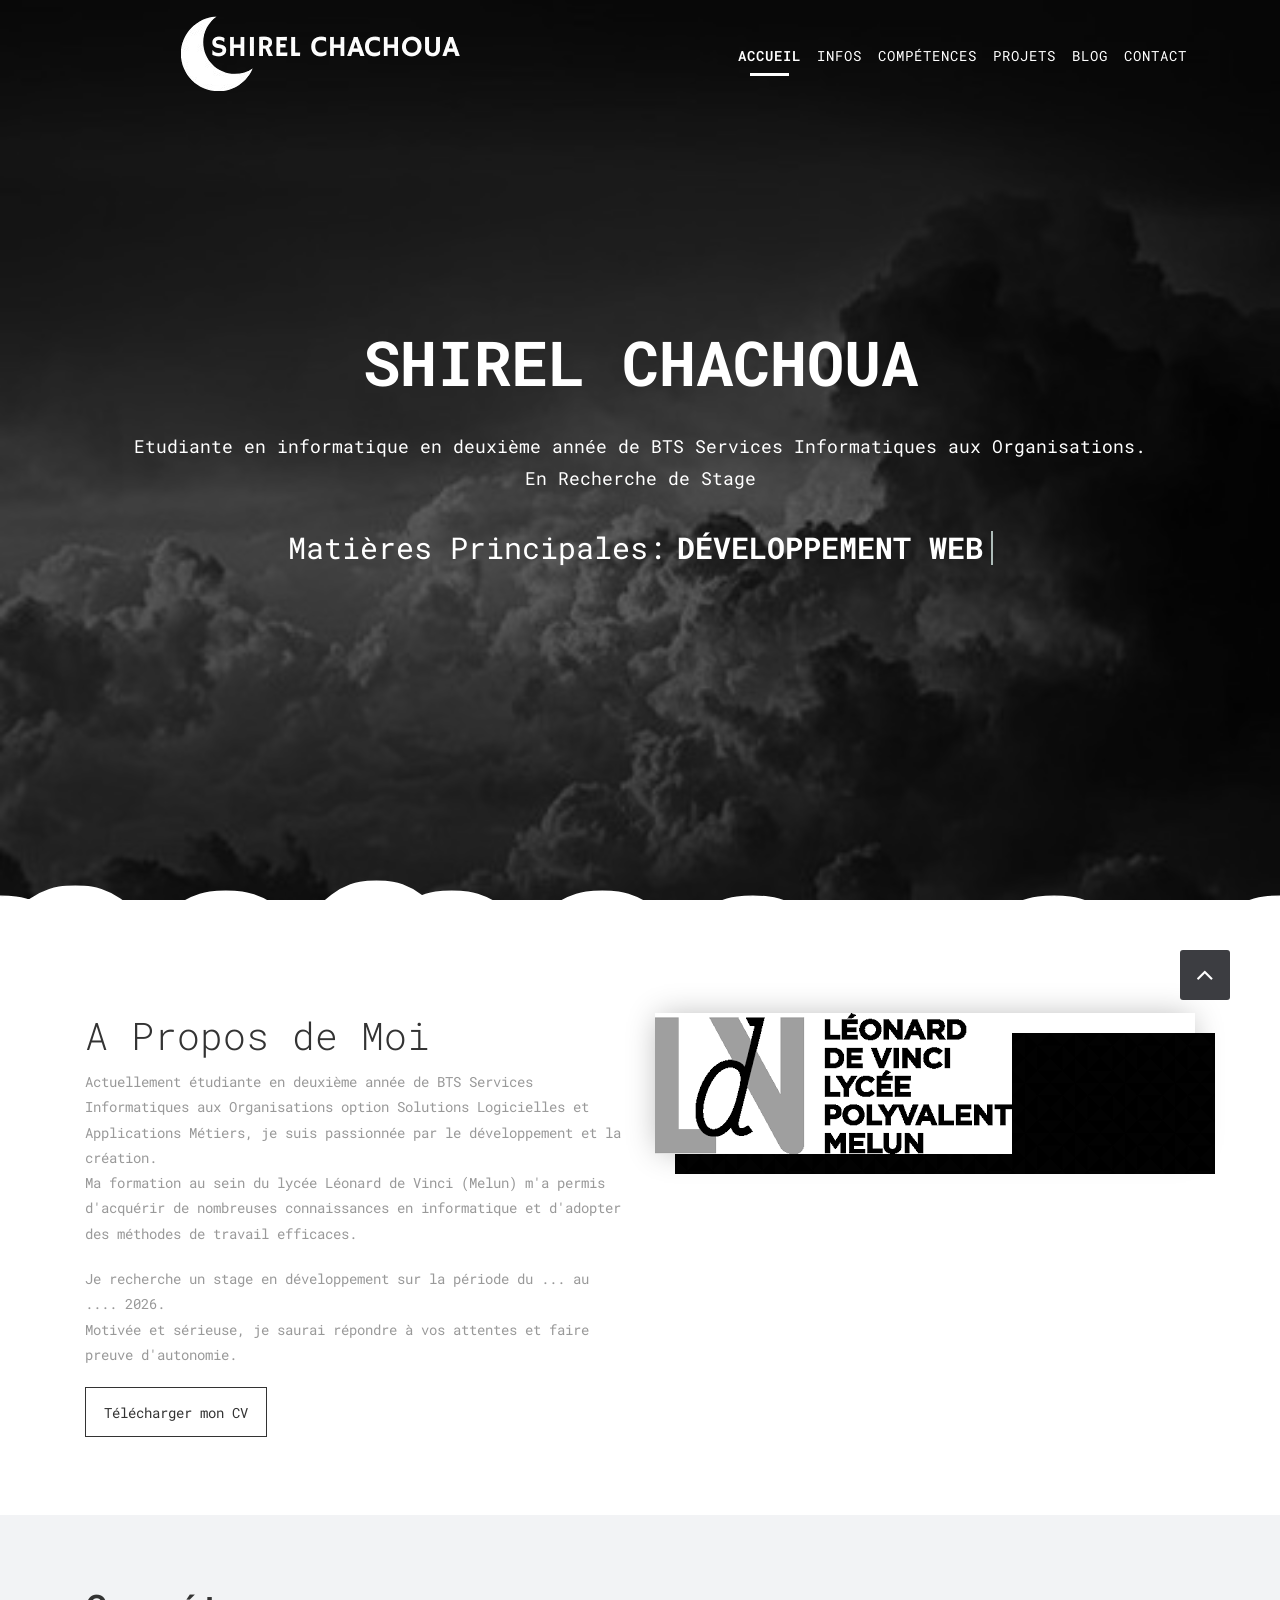
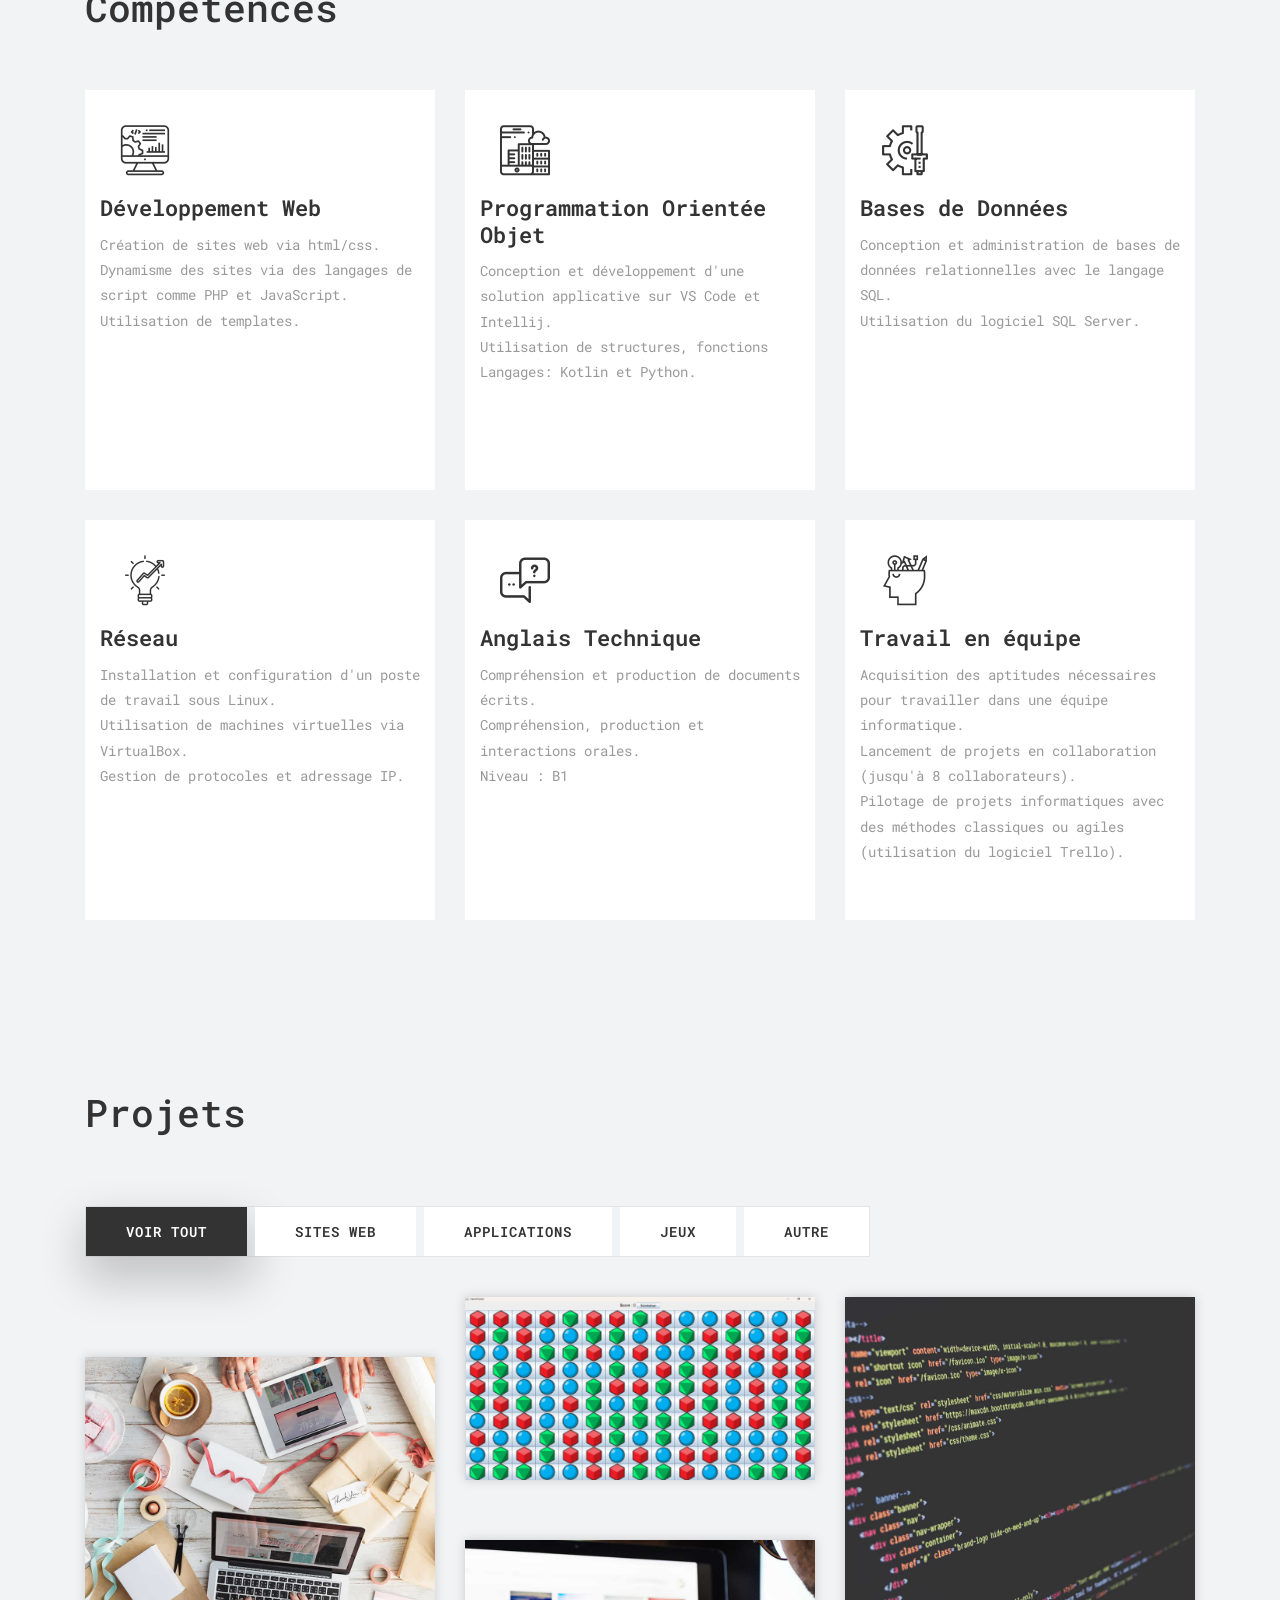
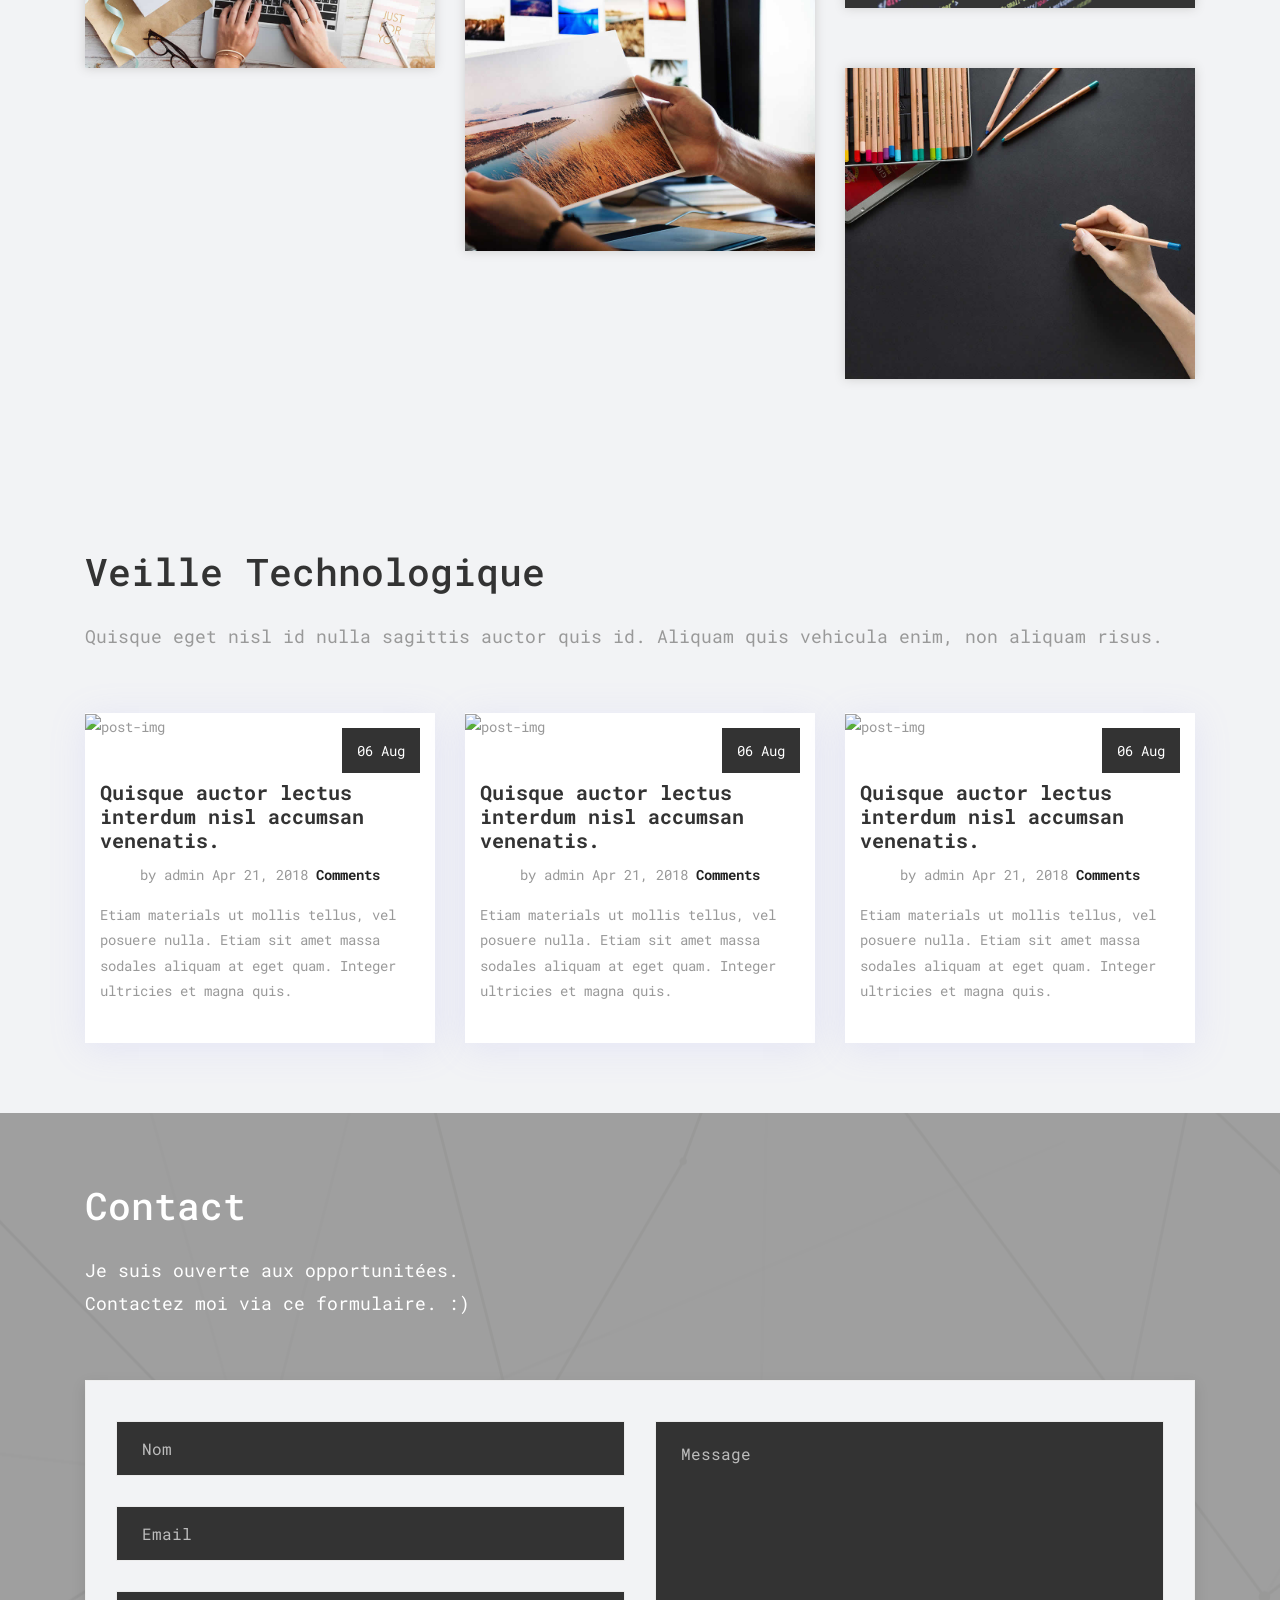
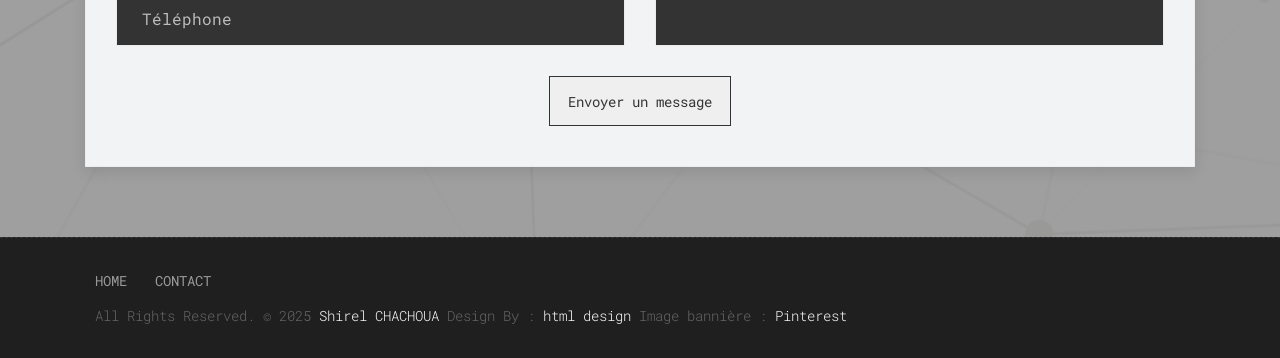
==== index.html @ 31c79ee4 "1e commit" ====
<!DOCTYPE html>
<html lang="en">

    <!-- Basic -->
    <meta charset="utf-8">
    <meta http-equiv="X-UA-Compatible" content="IE=edge">   
   
    <!-- Mobile Metas -->
    <meta name="viewport" content="width=device-width, minimum-scale=1.0, maximum-scale=1.0, user-scalable=no">
 
     <!-- Site Metas -->
    <title>Shirel CHACHOUA</title>  
    <meta name="keywords" content="">
    <meta name="description" content="">
    <meta name="author" content="">

    <!-- Site Icons -->
    <link rel="shortcut icon" href="images/favicon.ico" type="image/x-icon" />
    <link rel="apple-touch-icon" href="images/apple-touch-icon.png">

    <!-- Bootstrap CSS -->
    <link rel="stylesheet" href="css/bootstrap.min.css">
    <!-- Site CSS -->
    <link rel="stylesheet" href="style.css">
    <!-- Responsive CSS -->
    <link rel="stylesheet" href="css/responsive.css">
    <!-- Custom CSS -->
    <link rel="stylesheet" href="css/custom.css">
	<script src="js/modernizr.js"></script> <!-- Modernizr -->

    <!--[if lt IE 9]>
      <script src="https://oss.maxcdn.com/libs/html5shiv/3.7.0/html5shiv.js"></script>
      <script src="https://oss.maxcdn.com/libs/respond.js/1.4.2/respond.min.js"></script>
    <![endif]-->

</head>
<body id="page-top" class="politics_version">

    <!-- LOADER -->
    <div id="preloader">
        <div id="main-ld">
			<div id="loader"></div>  
		</div>
    </div><!-- end loader -->
    <!-- END LOADER -->
	
    <!-- Navigation -->
    <nav class="navbar navbar-expand-lg navbar-dark fixed-top" id="mainNav">
      <div class="container">
        <a class="navbar-brand js-scroll-trigger" href="#page-top">
			<img class="img-fluid" src="images/logo.png" alt="" />
		</a>
        <button class="navbar-toggler navbar-toggler-right" type="button" data-toggle="collapse" data-target="#navbarResponsive" aria-controls="navbarResponsive" aria-expanded="false" aria-label="Toggle navigation">
          Menu
          <i class="fa fa-bars"></i>
        </button>
        <div class="collapse navbar-collapse" id="navbarResponsive">
          <ul class="navbar-nav text-uppercase ml-auto">
            <li class="nav-item">
              <a class="nav-link js-scroll-trigger active" href="#home">Accueil</a>
            </li>
            <li class="nav-item">
              <a class="nav-link js-scroll-trigger" href="#about">Infos</a>
            </li>
            <li class="nav-item">
              <a class="nav-link js-scroll-trigger" href="#services">Compétences</a>
            </li>
            <li class="nav-item">
              <a class="nav-link js-scroll-trigger" href="#portfolio">Projets</a>
            </li>
			<li class="nav-item">
				<a class="nav-link js-scroll-trigger" href="#blog">Blog</a>
            </li>
			<li class="nav-item">
              <a class="nav-link js-scroll-trigger" href="#contact">Contact</a>
            </li>
          </ul>
        </div>
      </div>
    </nav>
	
	<section id="home" class="main-banner parallaxie" style="background: url('uploads/banner-01.jpg')">
		<div class="heading">
			<h1>Shirel CHACHOUA</h1>
			<p>Etudiante en informatique en deuxième année de BTS Services Informatiques aux Organisations.<br>En Recherche de Stage</p>
			<h3 class="cd-headline clip is-full-width">
				<span>Matières Principales:  </span>
				<span class="cd-words-wrapper">
					<b class="is-visible"> Développement Web</b>
					<b>Programmation Orientée Objet</b>
					<b>Bases de Données</b>
					<b>Réseau</b>
				</span>
			</h3>
		</div>
	</section>

	<svg id="clouds" class="hidden-xs" xmlns="http://www.w3.org/2000/svg" version="1.1" width="100%" height="100" viewBox="0 0 85 100" preserveAspectRatio="none">
        <path d="M-5 100 Q 0 20 5 100 Z
            M0 100 Q 5 0 10 100
            M5 100 Q 10 30 15 100
            M10 100 Q 15 10 20 100
            M15 100 Q 20 30 25 100
            M20 100 Q 25 -10 30 100
            M25 100 Q 30 10 35 100
            M30 100 Q 35 30 40 100
            M35 100 Q 40 10 45 100
            M40 100 Q 45 50 50 100
            M45 100 Q 50 20 55 100
            M50 100 Q 55 40 60 100
            M55 100 Q 60 60 65 100
            M60 100 Q 65 50 70 100
            M65 100 Q 70 20 75 100
            M70 100 Q 75 45 80 100
            M75 100 Q 80 30 85 100
            M80 100 Q 85 20 90 100
            M85 100 Q 90 50 95 100
            M90 100 Q 95 25 100 100
            M95 100 Q 100 15 105 100 Z">
        </path>
    </svg>

    <div id="about" class="section wb">
        <div class="container">
            <div class="row">
                <div class="col-md-6">
                    <div class="message-box">                        
                        <h2>A Propos de Moi</h2>
                        <p>Actuellement étudiante en deuxième année de BTS Services Informatiques aux Organisations option Solutions Logicielles et Applications Métiers, je suis passionnée par le développement et la création.<br>Ma formation au sein du lycée Léonard de Vinci (Melun) m'a permis d'acquérir de nombreuses connaissances en informatique et d'adopter des méthodes de travail efficaces.</p>
						<p>Je recherche un stage en développement sur la période du ... au .... 2026.<br>Motivée et sérieuse, je saurai répondre à vos attentes et faire preuve d'autonomie.</p>

                        <a href="uploads/CV_Chachoua.pdf" class="sim-btn btn-hover-new" data-text="Download CV"><span>Télécharger mon CV</span></a>
                    </div><!-- end messagebox -->
                </div><!-- end col -->

                <div class="col-md-6">
                    <div class="right-box-pro wow fadeIn">
                        <img src="uploads/about_04.png" alt="" class="img-fluid img-rounded">
                    </div><!-- end media -->
                </div><!-- end col -->
            </div><!-- end row -->
        </div><!-- end container -->
    </div><!-- end section -->
	
    <div id="services" class="section lb">
        <div class="container">
            <div class="section-title text-left">
                <h3>Compétences</h3>
                <p></p>
            </div><!-- end title -->

            <div class="row">
				<div class="col-md-4">
                    <div class="services-inner-box">
						<div class="ser-icon">
							<i class="flaticon-seo"></i>
						</div>
						<h2>Développement Web</h2>
						<p>Création de sites web via html/css.<br>Dynamisme des sites via des langages de script comme PHP et JavaScript.<br> Utilisation de templates.<br><p>						
					</div>
                </div><!-- end col -->
                <div class="col-md-4">
                    <div class="services-inner-box">
						<div class="ser-icon">
							<i class="flaticon-development"></i>
						</div>
						<h2>Programmation Orientée Objet</h2>
						<p>Conception et développement d'une solution applicative sur VS Code et Intellij.<br>Utilisation de structures, fonctions<br>Langages: Kotlin et Python.</p>
					</div>
                </div><!-- end col -->
				<div class="col-md-4">
                    <div class="services-inner-box">
						<div class="ser-icon">
							<i class="flaticon-process"></i>
						</div>
						<h2>Bases de Données</h2>
						<p>Conception et administration de bases de données relationnelles avec le langage SQL.<br>Utilisation du logiciel SQL Server.</p>
					</div>
                </div><!-- end col -->
				<div class="col-md-4">
                    <div class="services-inner-box">
						<div class="ser-icon">
							<i class="flaticon-idea"></i>
						</div>
						<h2>Réseau</h2>
						<p>Installation et configuration d'un poste de travail sous Linux.<br>Utilisation de machines virtuelles via VirtualBox.<br>Gestion de protocoles et adressage IP.</p>
					</div>
                </div><!-- end col -->
				<div class="col-md-4">
                    <div class="services-inner-box">
						<div class="ser-icon">
							<i class="flaticon-discuss-issue"></i>
						</div>
						<h2>Anglais Technique</h2>
						<p>Compréhension et production de documents écrits.<br>Compréhension, production et interactions orales.<br>Niveau : B1</p>
					</div>
                </div><!-- end col -->
				<div class="col-md-4">
                    <div class="services-inner-box">
						<div class="ser-icon">
							<i class="flaticon-idea-1"></i>
						</div>
						<h2>Travail en équipe</h2>
						<p>Acquisition des aptitudes nécessaires pour travailler dans une équipe informatique.<br>Lancement de projets en collaboration (jusqu'à 8 collaborateurs).<br>Pilotage de projets informatiques avec des méthodes classiques ou agiles (utilisation du logiciel Trello).</p>
					</div>
                </div><!-- end col -->
            </div><!-- end row -->
        </div><!-- end container -->
    </div><!-- end section -->
	
	<div id="portfolio" class="section lb">
		<div class="container">
			<div class="section-title text-left">
                <h3>Projets</h3>
                <p></p>
            </div><!-- end title -->
			
			<div class="gallery-menu row">
				<div class="col-md-12">
					<div class="button-group filter-button-group text-left">
						<button class="active" data-filter="*">Voir Tout</button>
						<button data-filter=".gal_a">Sites Web</button>
						<button data-filter=".gal_b">Applications</button>
						<button data-filter=".gal_c">Jeux</button>
                        <button data-filter=".gal_d">Autre</button>
					</div>
				</div>
			</div>
			
			<div class="gallery-list row">
				<div class="col-md-4 col-sm-6 gallery-grid gal_a gal_b">
					<div class="gallery-single fix">
						<div class="img-overlay">
							<a href="contact.html">
								<img src="uploads/gallery_img-01.jpg" class="img-fluid" alt="Image">
							</a>
						</div>
					</div>
				</div>
				
				<div class="col-md-4 col-sm-6 gallery-grid gal_c">
					<div class="gallery-single fix">
						<img src="uploads/samegame.png" class="img-fluid" alt="Image" data-text="test">
						<div class="img-overlay">
							<a href="uploads/gallery_img-02.jpg" data-rel="prettyPhoto[gal]" class="hoverbutton global-radius"><i class="fa fa-picture-o"></i></a>
						</div>
					</div>
				</div>
				
				<div class="col-md-4 col-sm-6 gallery-grid gal_a gal_c">
					<div class="gallery-single fix">
						<img src="uploads/gallery_img-03.jpg" class="img-fluid" alt="Image">
						<div class="img-overlay">
							<a href="uploads/gallery_img-03.jpg" data-rel="prettyPhoto[gal]" class="hoverbutton global-radius"><i class="fa fa-picture-o"></i></a>
						</div>
					</div>
				</div>
				
				<div class="col-md-4 col-sm-6 gallery-grid gal_b gal_a">
					<div class="gallery-single fix">
						<img src="uploads/gallery_img-04.jpg" class="img-fluid" alt="Image">
						<div class="img-overlay">
							<a href="uploads/gallery_img-04.jpg" data-rel="prettyPhoto[gal]" class="hoverbutton global-radius"><i class="fa fa-picture-o"></i></a>
						</div>
					</div>
				</div>
				
				<div class="col-md-4 col-sm-6 gallery-grid gal_a gal_c">
					<div class="gallery-single fix">
						<img src="uploads/gallery_img-05.jpg" class="img-fluid" alt="Image">
						<div class="img-overlay">
							<a href="uploads/gallery_img-05.jpg" data-rel="prettyPhoto[gal]" class="hoverbutton global-radius"><i class="fa fa-picture-o"></i></a>
						</div>
					</div>
				</div>
				
				<div class="col-md-4 col-sm-6 gallery-grid gal_c gal_a">
					<div class="gallery-single fix">
						<img src="uploads/gallery_img-06.jpg" class="img-fluid" alt="Image">
						<div class="img-overlay">
							<a href="uploads/gallery_img-06.jpg" data-rel="prettyPhoto[gal]" class="hoverbutton global-radius"><i class="fa fa-picture-o"></i></a>
						</div>
					</div>
				</div>
			</div>
			</div>
		</div>
	</div>
	
	<div id="blog" class="section lb">
		<div class="container">
			<div class="section-title text-left">
                <h3>Veille Technologique</h3>
                <p>Quisque eget nisl id nulla sagittis auctor quis id. Aliquam quis vehicula enim, non aliquam risus.</p>
            </div><!-- end title -->
			
			<div class="row">
				<div class="col-md-4 col-sm-6 col-lg-4">
					<div class="post-box">
						<div class="post-thumb">
							<img src="uploads/blog-01.jpg" class="img-fluid" alt="post-img" />
							<div class="date">
								<span>06</span>
								<span>Aug</span>
							</div>
						</div>
						<div class="post-info">
							<h4>Quisque auctor lectus interdum nisl accumsan venenatis.</h4>
							<ul>
                                <li>by admin</li>
                                <li>Apr 21, 2018</li>
                                <li><a href="#"><b> Comments</b></a></li>
                            </ul>
							<p>Etiam materials ut mollis tellus, vel posuere nulla. Etiam sit amet massa sodales aliquam at eget quam. Integer ultricies et magna quis.</p>
						</div>
					</div>
				</div>
				<div class="col-md-4 col-sm-6 col-lg-4">
					<div class="post-box">
						<div class="post-thumb">
							<img src="uploads/blog-02.jpg" class="img-fluid" alt="post-img" />
							<div class="date">
								<span>06</span>
								<span>Aug</span>
							</div>
						</div>
						<div class="post-info">
							<h4>Quisque auctor lectus interdum nisl accumsan venenatis.</h4>
							<ul>
                                <li>by admin</li>
                                <li>Apr 21, 2018</li>
                                <li><a href="#"><b> Comments</b></a></li>
                            </ul>
							<p>Etiam materials ut mollis tellus, vel posuere nulla. Etiam sit amet massa sodales aliquam at eget quam. Integer ultricies et magna quis.</p>
						</div>
					</div>
				</div>
				<div class="col-md-4 col-sm-6 col-lg-4">
					<div class="post-box">
						<div class="post-thumb">
							<img src="uploads/blog-03.jpg" class="img-fluid" alt="post-img" />
							<div class="date">
								<span>06</span>
								<span>Aug</span>
							</div>
						</div>
						<div class="post-info">
							<h4>Quisque auctor lectus interdum nisl accumsan venenatis.</h4>
							<ul>
                                <li>by admin</li>
                                <li>Apr 21, 2018</li>
                                <li><a href="#"><b> Comments</b></a></li>
                            </ul>
							<p>Etiam materials ut mollis tellus, vel posuere nulla. Etiam sit amet massa sodales aliquam at eget quam. Integer ultricies et magna quis.</p>
						</div>
					</div>
				</div>
			</div>
			
		</div>
	</div> 




    <div id="contact" class="section db">
        <div class="container">
            <div class="section-title text-left">
                <h3>Contact</h3>
                <p>Je suis ouverte aux opportunitées.<br>Contactez moi via ce formulaire. :)</p>
            </div><!-- end title -->

            <div class="row">
                <div class="col-md-12">
                    <div class="contact_form">
                        <div id="message"></div>
                        <form id="contactForm" name="sentMessage" novalidate="novalidate">
							<div class="row">
								<div class="col-md-6">
									<div class="form-group">
										<input class="form-control" id="name" type="text" placeholder="Nom" required="required" data-validation-required-message="Saisir un nom.">
										<p class="help-block text-danger"></p>
									</div>
									<div class="form-group">
										<input class="form-control" id="email" type="email" placeholder="Email" required="required" data-validation-required-message="Saisir une adresse mail.">
										<p class="help-block text-danger"></p>
									</div>
									<div class="form-group">
										<input class="form-control" id="phone" type="tel" placeholder="Téléphone" required="required" data-validation-required-message="Saisir un numéro de téléphone.">
										<p class="help-block text-danger"></p>
									</div>
								</div>
								<div class="col-md-6">
									<div class="form-group">
										<textarea class="form-control" id="message" placeholder="Message" required="required" data-validation-required-message="Saisir un message."></textarea>
										<p class="help-block text-danger"></p>
									</div>
								</div>
								<div class="clearfix"></div>
								<div class="col-lg-12 text-center">
									<div id="success"></div>
									<button id="sendMessageButton" class="sim-btn btn-hover-new" data-text="" type="submit">Envoyer un message</button>
								</div>
							</div>
						</form>
                    </div>
                </div><!-- end col -->
            </div><!-- end row -->
        </div><!-- end container -->
    </div><!-- end section -->

    <div class="copyrights">
        <div class="container">
            <div class="footer-distributed">
                <div class="footer-left">
                    <p class="footer-links">
                        <a href="#">Home</a>
                        <a href="contact.html">Contact</a>
                    </p>
                    <p class="footer-company-name">All Rights Reserved. &copy; 2025 <a href="#">Shirel CHACHOUA</a> Design By : 
					<a href="https://html.design/">html design</a> Image bannière : <a href="https://fr.pinterest.com/pin/413697915784711472/">Pinterest</a></p>
                </div>
            </div>
        </div><!-- end container -->
    </div><!-- end copyrights -->

    <a href="#" id="scroll-to-top" class="dmtop global-radius"><i class="fa fa-angle-up"></i></a>

    <!-- ALL JS FILES -->
    <script src="js/all.js"></script>
	<!-- Camera Slider -->
	<script src="js/jquery.mobile.customized.min.js"></script>
	<script src="js/jquery.easing.1.3.js"></script> 
	<script src="js/parallaxie.js"></script>
	<script src="js/headline.js"></script>
	<!-- Contact form JavaScript -->
    <script src="js/jqBootstrapValidation.js"></script>
    <script src="js/contact_me.js"></script>
    <!-- ALL PLUGINS -->
    <script src="js/custom.js"></script>
    <script src="js/jquery.vide.js"></script>

</body>
</html>
---- style.css ----
/*------------------------------------------------------------------
    Version: 1.0
-------------------------------------------------------------------*/

/*------------------------------------------------------------------
    IMPORT FONTS
-------------------------------------------------------------------*/

@import url('https://fonts.googleapis.com/css?family=Roboto+Mono:300,400,500,700');

/*------------------------------------------------------------------
    IMPORT FILES
-------------------------------------------------------------------*/

@import url(css/animate.css);
@import url(css/camera.css);
@import url(css/flaticon.css);
@import url(css/prettyPhoto.css);
@import url(css/owl.carousel.css);
@import url(css/font-awesome.min.css);

/*------------------------------------------------------------------
    SKELETON
-------------------------------------------------------------------*/

body {
    color: #999999;
    font-size: 14px;
    font-family: 'Roboto Mono', monospace;
    line-height: 1.80857;
}

html, body{
	height: 100%;
}

body.demos .section {
    background: url(images/bg.png) repeat top center #f2f3f5;
}

body.demos .section-title img {
    max-width: 280px;
    display: block;
    margin: 10px auto;
}

body.demos .service-widget h3 {
    border-bottom: 1px solid #ededed;
    font-size: 18px;
    padding: 20px 0;
    background-color: #ffffff;
}

body.demos .service-widget {
    margin: 0 0 30px;
    padding: 30px;
    background-color: #fff
}

body.demos .container-fluid {
    max-width: 1080px
}

a {
    color: #1f1f1f;
    text-decoration: none !important;
    outline: none !important;
    -webkit-transition: all .3s ease-in-out;
    -moz-transition: all .3s ease-in-out;
    -ms-transition: all .3s ease-in-out;
    -o-transition: all .3s ease-in-out;
    transition: all .3s ease-in-out;
}

h1,
h2,
h3,
h4,
h5,
h6 {
    letter-spacing: 0;
    font-weight: normal;
    position: relative;
    padding: 0 0 10px 0;
    font-weight: normal;
    line-height: 120% !important;
    color: #333333;
    margin: 0
}

h1 {
    font-size: 24px
}

h2 {
    font-size: 22px
}

h3 {
    font-size: 18px
}

h4 {
    font-size: 16px
}

h5 {
    font-size: 14px
}

h6 {
    font-size: 13px
}

h1 a,
h2 a,
h3 a,
h4 a,
h5 a,
h6 a {
    color: #212121;
    text-decoration: none!important;
    opacity: 1
}

h1 a:hover,
h2 a:hover,
h3 a:hover,
h4 a:hover,
h5 a:hover,
h6 a:hover {
    opacity: .8
}

a {
    color: #222222;
    text-decoration: none;
    outline: none;
}

a,
.btn {
    text-decoration: none !important;
    outline: none !important;
    -webkit-transition: all .3s ease-in-out;
    -moz-transition: all .3s ease-in-out;
    -ms-transition: all .3s ease-in-out;
    -o-transition: all .3s ease-in-out;
    transition: all .3s ease-in-out;
}

.btn-custom {
    margin-top: 20px;
    background-color: transparent !important;
    border: 2px solid #ddd;
    padding: 12px 40px;
    font-size: 16px;
}

.lead {
    font-size: 18px;
    line-height: 30px;
    color: #767676;
    margin: 0;
    padding: 0;
}

blockquote {
    margin: 20px 0 20px;
    padding: 30px;
}

ul, li, ol{
	margin: 0px;
	list-style: none;
	padding: 0px;
}


/*------------------------------------------------------------------
    WP CORE
-------------------------------------------------------------------*/

.first {
    clear: both
}

.last {
    margin-right: 0
}

.alignnone {
    margin: 5px 20px 20px 0;
}

.aligncenter,
div.aligncenter {
    display: block;
    margin: 5px auto 5px auto;
}

.alignright {
    float: right;
    margin: 10px 0 20px 20px;
}

.alignleft {
    float: left;
    margin: 10px 20px 20px 0;
}

a img.alignright {
    float: right;
    margin: 10px 0 20px 20px;
}

a img.alignnone {
    margin: 10px 20px 20px 0;
}

a img.alignleft {
    float: left;
    margin: 10px 20px 20px 0;
}

a img.aligncenter {
    display: block;
    margin-left: auto;
    margin-right: auto
}

.wp-caption {
    background: #fff;
    border: 1px solid #f0f0f0;
    max-width: 96%;
    /* Image does not overflow the content area */
    padding: 5px 3px 10px;
    text-align: center;
}

.wp-caption.alignnone {
    margin: 5px 20px 20px 0;
}

.wp-caption.alignleft {
    margin: 5px 20px 20px 0;
}

.wp-caption.alignright {
    margin: 5px 0 20px 20px;
}

.wp-caption img {
    border: 0 none;
    height: auto;
    margin: 0;
    max-width: 98.5%;
    padding: 0;
    width: auto;
}

.wp-caption p.wp-caption-text {
    font-size: 11px;
    line-height: 17px;
    margin: 0;
    padding: 0 4px 5px;
}


/* Text meant only for screen readers. */

.screen-reader-text {
    clip: rect(1px, 1px, 1px, 1px);
    position: absolute !important;
    height: 1px;
    width: 1px;
    overflow: hidden;
}

.screen-reader-text:focus {
    background-color: #f1f1f1;
    border-radius: 3px;
    box-shadow: 0 0 2px 2px rgba(0, 0, 0, 0.6);
    clip: auto !important;
    color: #21759b;
    display: block;
    font-size: 14px;
    font-size: 0.875rem;
    font-weight: bold;
    height: auto;
    left: 5px;
    line-height: normal;
    padding: 15px 23px 14px;
    text-decoration: none;
    top: 5px;
    width: auto;
    z-index: 100000;
    /* Above WP toolbar. */
}


/*------------------------------------------------------------------
    HEADER
-------------------------------------------------------------------*/

.navbar-dark{
	
}

.navbar-dark .navbar-nav .nav-link{
	color: #ffffff;
	letter-spacing: 1px;
	font-size: 14px;
	position: relative;
}
.navbar-dark .navbar-nav .nav-link:hover{
	color: #ffffff;
}
.navbar-dark .navbar-nav .nav-link.active{
	font-weight: 600;
}
.navbar-dark .navbar-nav .nav-link::after {
    content: '';
    width: 0;
    height: 3px;
    background: #ffffff;
    position: absolute;
    bottom: 0;
    left: 0;
	right: 0;
	text-align: center;
	margin: 0 auto;
    border-radius: 0px;
    -webkit-transition: all .5s;
    transition: all .5s;
    z-index: -1;
}
.navbar-dark .navbar-nav .nav-link.active::after {
	width: 50%;
}

/*------------------------------------------------------------------
    SECTIONS
-------------------------------------------------------------------*/

.main-banner{
	height: 100%;
	position: relative;
}

.main-banner{
	display: table;
    width: 100%;
	text-align: center;
}
.main-banner::after {
    content: " ";
    position: absolute;
    top: 0;
    bottom: 0;
    left: 0;
    right: 0;
    background-color: #000;
    z-index: 0;
    opacity: .6;
}
.heading{
	color: #fff;
	display: table-cell;
	vertical-align: middle;
	position: relative;
	z-index: 1;
}
.heading h1{
	color: #ffffff;
	font-weight: 700;
	font-size: 62px;
	text-transform: uppercase;
}
.heading p{
	font-size: 18px;
	padding: 20px 0px;
}

.heading h3{
	color: ffffff;
}

.cd-words-wrapper {
  display: inline-block;
  position: relative;
  text-align: left;
}
.cd-words-wrapper b {
  display: inline-block;
  position: absolute;
  white-space: nowrap;
  left: 0;
  top: 0;
}
.cd-words-wrapper b.is-visible {
  position: relative;
}
.no-js .cd-words-wrapper b {
  opacity: 0;
}
.no-js .cd-words-wrapper b.is-visible {
  opacity: 1;
}

/* -------------------------------- 

xclip 

-------------------------------- */
.cd-headline.clip span {
  display: inline-block;
  padding: .2em 0;
  color: #ffffff;
  font-size: 30px;
}
.cd-headline.clip span b{
	text-transform: uppercase;
}
.cd-headline.clip .cd-words-wrapper {
  overflow: hidden;
  vertical-align: top;
}
.cd-headline.clip .cd-words-wrapper::after {
  /* line */
  content: '';
  position: absolute;
  top: 0;
  right: 0;
  width: 2px;
  height: 100%;
  background-color: #aebcb9;
}
.cd-headline.clip b {
  opacity: 0;
}
.cd-headline.clip b.is-visible {
  opacity: 1;
}


#mainNav.navbar-shrink {
    padding-top: 10px;
    padding-bottom: 10px;
    background-color: #333333;
}

#clouds{
	margin-top: -5%;
	position: relative;
	z-index: 1;
}
#clouds path {
    fill: #ffffff;
    bottom: -10px;
    overflow: hidden;
    stroke: #ffffff;
}

.section {
    display: block;
    position: relative;
    overflow: hidden;
    padding: 70px 0;
}

.noover {
    overflow: visible;
}

.noover .btn-dark {
    border: 0 !important;
}

.nopad {
    padding: 0;
}

.nopadtop {
    padding-top: 0;
}

.section.wb {
    background-color: #ffffff;
}

.section.lb {
    background-color: #f2f3f5;
}

.section.db {
    background-color: #111111;
}

.section.color1 {
    background-color: #448AFF;
}

.first-section {
    display: block;
    position: relative;
    overflow: hidden;
    padding: 16em 0 13em;
}

.first-section h2 {
    color: #ffffff;
    font-size: 68px;
    font-weight: 300;
    text-transform: capitalize;
    display: block;
    margin: 0;
    padding: 0 0 30px;
    position: relative;
}

.first-section .lead {
    font-size: 21px;
    font-weight: 300;
    padding: 0 0 40px;
    margin: 0;
    line-height: inherit;
    color: #ffffff;
}

.macbookright {
    width: 980px;
    position: absolute;
    right: -15%;
    bottom: -6%;
}

.section-title {
    display: block;
    position: relative;
    margin-bottom: 60px;
}

.section-title p {
    color: #999;
    font-weight: 400;
    font-size: 18px;
    line-height: 33px;
    margin: 0;
}

.section-title h3 {
    font-size: 38px;
    font-weight: 500;
    line-height: 62px;
    margin: 0 0 25px;
    padding: 0;
    text-transform: none;
}

.section.colorsection p,
.section.colorsection h3,
.section.db h3 {
    color: #ffffff;
}



.btn-hover-new{
	color: #333333;
	-webkit-transition: all 0.5s;
	-moz-transition: all 0.5s;
	-o-transition: all 0.5s;
	transition: all 0.5s;
	position: relative;
	border: 1px solid #333333;
	overflow: hidden;
	padding: 0px 18px;
	display: inline-block;
}

.sim-btn{
	line-height: 50px;
	height: 50px;
	text-align: center;
	margin-right: auto;
	margin-left: auto;
	margin-top: 0px;
	cursor: pointer;
}

.btn-hover-new::after {
    content: attr(data-text);
    position: absolute;
    width: 100%;
    height: 100%;
    top: 0;
    left: 0;
    opacity: 0;
    -webkit-transform: translate(-30%, 0);
    transform: translate(-30%, 0);
    -webkit-transition: all 0.3s;
    -moz-transition: all 0.3s;
    -o-transition: all 0.3s;
    transition: all 0.3s;
}

.btn-hover-new span {
    -webkit-transition: all 0.3s;
    -moz-transition: all 0.3s;
    -o-transition: all 0.3s;
    transition: all 0.3s;
}

.btn-hover-new:hover{
	color: #ffffff;
	background-color: #333333;
}
.btn-hover-new:hover > span {
    opacity: 0;
    -webkit-transform: translate(0px,40px);
    transform: translate(0px,40px);
}
.btn-hover-new:hover::after {
    opacity: 1;
    -webkit-transform: translate(0, 0);
    transform: translate(0, 0);
}




.right-box-pro{
	position: relative;
	-webkit-box-shadow: 0px 0px 30px -4px rgba(0, 0, 0, 0.3);
	box-shadow: 0px 0px 30px -4px rgba(0, 0, 0, 0.3);
}
.right-box-pro img{
	position: relative;
	z-index: 2;
}
.right-box-pro::before {
    content: "";
    background: url(images/country-quilt-dark.png);
    width: 100%;
    height: 100%;
    position: absolute;
    bottom: -20px;
    right: -20px;
    z-index: 0;
}



.services-inner-box{
	padding: 15px;
	background: #ffffff;
	margin-bottom: 30px;
    height:400px
}
.ser-icon{
	width: 90px;
	height: 90px;
	text-align: center;
	line-height: 90px;
}
.ser-icon i{
	font-size: 50px;
	color: #333333;
}
.services-inner-box h2{
	font-size: 22px;
	font-weight: 600;
}


/*------------------------------------------------------------------
    PORTFOLIO
-------------------------------------------------------------------*/

.item-h2,
.item-h1 {
    height: 100% !important;
    height: auto !important;
}

.isotope-item {
    z-index: 2;
    padding: 0;
}

.isotope-hidden.isotope-item {
    pointer-events: none;
    z-index: 1;
}

.isotope,
.isotope .isotope-item {
    /* change duration value to whatever you like */
    -webkit-transition-duration: 0.8s;
    -moz-transition-duration: 0.8s;
    transition-duration: 0.8s;
}

.isotope {
    -webkit-transition-property: height, width;
    -moz-transition-property: height, width;
    transition-property: height, width;
}

.isotope .isotope-item {
    -webkit-transition-property: -webkit-transform, opacity;
    -moz-transition-property: -moz-transform, opacity;
    transition-property: transform, opacity;
}

.portfolio-filter ul {
    padding: 0;
    z-index: 2;
    display: block;
    position: relative;
    margin: 0;
}

.portfolio-filter ul li {
    border-radius: 0;
    display: inline-block;
    margin: 0 5px 0 0;
    text-decoration: none;
    text-transform: uppercase;
    vertical-align: middle;
}

.portfolio-filter ul li:last-child:after {
    content: "";
}

.portfolio-filter ul li .btn-dark {
    box-shadow: none;
    background-color: transparent;
    border: 1px solid #e6e7e6 !important;
    color: #1f1f1f;
    font-weight: 400;
    font-size: 13px;
    padding: 10px 30px;
}

.da-thumbs {
    list-style: none;
    position: relative;
    padding: 0;
}

.da-thumbs .pitem {
    margin: 0;
    padding: 15px;
    position: relative;
}

.da-thumbs .pitem a,
.da-thumbs .pitem a img {
    display: block;
    position: relative;
}

.da-thumbs .pitem a {
    overflow: hidden;
}

.da-thumbs .pitem a div {
    position: absolute;
    background-color: rgba(0, 0, 0, 0.8);
    width: 100%;
    height: 100%;
}

.da-thumbs .pitem a div h3 {
    display: block;
    color: #ffffff;
    font-size: 20px;
    padding: 30px 15px;
    text-transform: capitalize;
    font-weight: normal;
}

.da-thumbs .pitem a div h3 small {
    display: block;
    color: #ffffff;
    margin-top: 5px;
    font-size: 13px;
    font-weight: 300;
}

.da-thumbs .pitem a div i {
    background-color: #1f1f1f;
    position: absolute;
    color: #ffffff !important;
    bottom: 0;
    font-size: 15px;
    z-index: 12;
    right: 0;
    width: 40px;
    height: 40px;
    line-height: 40px;
    text-align: center;
}


/*------------------------------------------------------------------
    TESTIMONIALS
-------------------------------------------------------------------*/

.logos img {
    margin: auto;
    display: block;
    text-align: center;
    width: 100%;
    opacity: 0.3;
}

.logos img:hover {
    opacity: 0.5;
}

.desc h3 i {
    color: #cccccc;
    font-size: 37px;
    vertical-align: middle;
    margin-right: 12px;
}

.desc {
    padding: 30px;
    position: relative;
    background: #000;
    border: 1px solid #111111;
}

.testi-meta {
    display: block;
    margin-top: 20px;
}

.testimonial h4 {
    font-size: 18px;
    color: #333333;
    padding: 13px 0 0;
}

.testimonial img {
    max-width: 55px;
}

.testimonial small {
    margin-top: 7px;
    font-size: 16px;
    display: block;
}

.testimonial {
    background-color: transparent;
}

.testimonial h3 {
    padding: 0 0 10px;
    font-size: 20px;
    font-weight: 600;
	color: #ffffff;
}

.testimonial small,
.testimonial .lead {
    background-color: transparent;
    color: #aaa;
    display: block;
    font-size: 16px;
    font-style: normal;
    line-height: 30px;
    margin: 0;
    padding: 0;
    position: relative;
}

.testimonial p:after {
    display: none;
}


/*------------------------------------------------------------------
    PRICING TABLES
-------------------------------------------------------------------*/

.pricing-table {
    margin: 50px 0 0 0;
    background: #fff;
    box-shadow: 0 5px 14px rgba(0, 0, 0, 0.1);
}

.pricing-table i {
    width: 30px;
    color: #c2c2c2;
    display: inline-block;
    margin-right: 10px;
    padding-right: 5px;
    border-right: 1px solid #ececec;
}

.pricing-table .btn-dark {
    padding: 10px 24px;
    font-size: 15px;
}

.pricing-table strong {
    font-weight: 600;
    margin-right: 6px;
    color: #1f1f1f;
}

.pricing-table-header {
    padding: 30px 0 25px 0;
    background: #ffffff;
}

.pricing-table-header h2 {
    font-size: 31px;
    margin: 0;
    padding: 0;
    font-weight: 300;
}

.pricing-table-header h3 {
    font-size: 15px;
    font-weight: 600;
    color: #aaaaaa;
    margin-top: 10px;
    text-transform: uppercase;
}

.pricing-table-space {
    height: 10px;
}

.pricing-table-text {
    margin: 15px 30px 0 30px;
    padding: 0 10px 15px 10px;
    border-bottom: 1px solid #ececec;
    font-weight: 300;
    line-height: 30px;
    color: #c2c2c2;
    font-size: 16px;
}

.pricing-table-text p {
    font-weight: 400;
}

.pricing-table-features {
    margin: 15px 30px 0 30px;
    padding: 0 10px 15px 30px;
    border-bottom: 1px solid #ececec;
    text-align: left;
    line-height: 30px;
    font-size: 16px;
    color: #c2c2c2;
}

.pricing-table-highlighted h3,
.pricing-table-highlighted h2 {
    color: #ffffff !important;
}

.pricing-table-sign-up {
    margin-top: 25px;
    padding-bottom: 30px;
}


/* Highlighted table */

.pricing-table-highlighted {
    margin-top: 0;
}

.m130 {
    margin-top: 130px;
}

.nav-pills {
    border: 1px solid #e1e1e1;
}

.nav-pills > li {
    width: 50%;
    padding: 10px;
    float: left;
    margin: 0 !important;
}

.nav-pills > li > a {
    margin: 0!important;
    text-align: center;
    background-color: #f4f4f4;
}


/*------------------------------------------------------------------
    ICON BOXES
-------------------------------------------------------------------*/

.icon-wrapper {
    position: relative;
    cursor: pointer;
    display: block;
    z-index: 1;
}

.icon-wrapper i {
    width: 75px;
    height: 75px;
    text-align: center;
    line-height: 75px;
    font-size: 28px;
    background-color: #f2f3f5;
    color: #1f1f1f;
    margin-top: 0;
}

.small-icons.icon-wrapper:hover i,
.small-icons.icon-wrapper:hover i:hover,
.small-icons.icon-wrapper i {
    width: auto !important;
    height: auto !important;
    line-height: 1 !important;
    padding: 0 !important;
    color: #e3e3e3 !important;
    background-color: transparent !important;
    background: none !important;
    margin-right: 10px !important;
    vertical-align: middle;
    font-size: 24px !important;
}

.small-icons.icon-wrapper h3 {
    font-size: 18px;
    padding-bottom: 5px;
}

.small-icons.icon-wrapper p {
    padding: 0;
    margin: 0;
}

.icon-wrapper h3 {
    font-size: 21px;
    padding: 0 0 15px;
    margin: 0;
}

.icon-wrapper p {
    margin-bottom: 0;
    padding-left: 95px;
}

.icon-wrapper p small {
    display: block;
    color: #999;
    margin-top: 10px;
    text-transform: none;
    font-weight: 600;
    font-size: 16px;
}

.icon-wrapper p small:after {
    content: "\f105";
    font-family: FontAwesome;
    margin-left: 5px;
    font-size: 11px;
}


/*------------------------------------------------------------------
    MESSAGE BOXES
-------------------------------------------------------------------*/

.event_dit{
	margin-top: 20px;
}
.event_dit ul {
	float: left;
	width: 100%;
	padding-bottom: 15px;
	margin-bottom: 0px;
	position: relative;
	line-height: 12px;
}
.event_dit ul li{
	float: left;
	position: relative;
}

.event_dit ul li a{
	padding: 0px 5px;
	font-size: 14px;
	line-height: 25px;
	transition: all 0.3s ease-in-out;
	-webkit-transition: all 0.3s ease-in-out;
	-moz-transition: all 0.3s ease-in-out;
	-o-transition: all 0.3s ease-in-out;
	-moz-transition: all 0.3s ease-in-out;
}

.event_dit ul li a:hover{
	color: #333333;
}

.service-widget h3 {
    font-size: 21px;
    color: #ffffff;
    padding: 20px 0 12px;
    margin: 0;
}

.participate-wrap figure{
	overflow: hidden;
	position: relative;
}
.participate-wrap figure::before{
	background-color: #333333;
	content: "";
	position: absolute;
	border-radius: 100%;
	top: 0px;
	left: 0px;
	right: 0px;
	bottom: 0px;
	margin: auto;
	width: 0px;
	height: 0px;
	opacity: 0.7;
	transition: all 0.3s ease-in-out;
	-webkit-transition: all 0.3s ease-in-out;
	-moz-transition: all 0.3s ease-in-out;
	-o-transition: all 0.3s ease-in-out;
	-moz-transition: all 0.3s ease-in-out;
}

.participate-wrap figure figcaption{
	position: absolute;
	width: 100%;
	top: 0px;
	text-align: center;
	margin-top: -20px;
	opacity: 0;
	transition: all 0.3s ease-in-out;
	-webkit-transition: all 0.3s ease-in-out;
	-moz-transition: all 0.3s ease-in-out;
	-o-transition: all 0.3s ease-in-out;
	-moz-transition: all 0.3s ease-in-out;
}

.participate-wrap figure figcaption .global-radius{
	background: #ffffff;
	width: 38px;
	height: 38px;
	display: inline-block;
	text-align: center;
	line-height: 38px;
}

.participate-wrap:hover figure::before{
	width: 100%;
	height: 100%;
	border-radius: 0px;
}

.participate-wrap:hover figure figcaption {
	top: 50%;
	opacity: 1;
}

.service-widget h3 a,
.section.wb .service-widget h3,
.section.lb .service-widget h3 {
    color: #1f1f1f;
}

.service-widget p {
    margin-bottom: 0;
    padding-bottom: 0;
}

.message-box h4 {
    text-transform: uppercase;
    padding: 0;
    margin: 0 0 5px;
    font-weight: 600;
    letter-spacing: 0.5px;
    font-size: 15px;
    color: #999;
}

.message-box h2 {
    font-size: 38px;
    font-weight: 300;
    padding: 0 0 10px;
    margin: 0;
    line-height: 62px;
    margin-top: 0;
    text-transform: none;
}

.message-box p {
    margin-bottom: 20px;
}

.message-box .lead {
    padding-top: 10px;
	font-size: 16px;
	font-style: italic;
	color: #999;
	padding-bottom: 10px;
	padding-left: 15px;
}

.post-media {
    position: relative;
}

.post-media img {
    width: 100%;
}

.post-media_pp{
	overflow: hidden;
	position: relative;
}

.service-widget{
	margin-bottom: 30px;
}

.hover-up{
	background: #076799;
}

.service-widget .post-media_pp .hover-up{
	padding: 30px;
	position: absolute;
	left: 110%;
	width: 100%;
	top: 0;
	height: 100%;
	transition: all .35s ease-in-out;
	opacity: 0;
}
.service-widget .post-media_pp:hover .hover-up{
	opacity: 1;
	left: 0;
}

.section.wb .hover-up h3{
	font-size: 32px;
	color: #ffffff;
}

.section.wb .hover-up p{
	color: #cccccc;
}

.playbutton {
    position: absolute;
    color: #ffffff !important;
    top: 40%;
    font-size: 60px;
    z-index: 12;
    left: 0;
    right: 0;
    text-align: center;
    margin: -20px auto;
}

.hoverbutton {
    background-color: #333333;
    position: absolute;
    color: #ffffff !important;
    top: 70%;
    font-size: 21px;
    z-index: 12;
    left: 0;
    opacity: 0;
    right: 0;
    width: 50px;
    height: 50px;
    line-height: 50px;
    text-align: center;
    margin: -20px auto;
}

.service-widget:hover .hoverbutton {
    opacity: 1;
}

hr.hr1 {
    position: relative;
    margin: 60px 0;
    border: 1px dashed #f2f3f5;
}

hr.hr2 {
    position: relative;
    margin: 17px 0;
    border: 1px dashed #f2f3f5;
}

hr.hr3 {
    position: relative;
    margin: 25px 0 30px 0;
    border: 1px dashed #f2f3f5;
}

hr.invis {
    border-color: transparent;
}

hr.invis1 {
    margin: 10px 0;
    border-color: transparent;
}

.section.parallax hr.hr1 {
    border-color: rgba(255, 255, 255, 0.1);
}

.sep1 {
    display: block;
    position: absolute;
    content: '';
    width: 40px;
    height: 40px;
    bottom: -20px;
    left: 50%;
    margin-left: -14px;
    background-color: #1f1f1f;
    -ms-transform: rotate(45deg);
    -webkit-transform: rotate(45deg);
    transform: rotate(45deg);
    z-index: 1;
}

.sep2 {
    display: block;
    position: absolute;
    content: '';
    width: 40px;
    height: 40px;
    top: -20px;
    left: 50%;
    margin-left: -14px;
    background-color: #1f1f1f;
    -ms-transform: rotate(45deg);
    -webkit-transform: rotate(45deg);
    transform: rotate(45deg);
    z-index: 1;
}


/* Divider Styles */

.divider-wrapper {
    width: 100%;
    box-shadow: 0 5px 14px rgba(0, 0, 0, 0.1);
    height: 540px;
    margin: 0 auto;
    position: relative;
}

.divider-wrapper:hover {
    cursor: none;
}

.divider-bar {
    position: absolute;
    width: 10px;
    left: 50%;
    top: -10px;
    bottom: -15px;
}

.code-wrapper {
    border: 1px solid #ffffff;
    display: block;
    overflow: hidden;
    width: 100%;
    height: 100%;
    position: relative;
    background: url("uploads/code.jpg") no-repeat;
}

.design-wrapper {
    overflow: hidden;
    position: absolute;
    top: 0;
    left: 0;
    right: 0;
    bottom: 0;
    -webkit-transform: translateX(50%);
    transform: translateX(50%);
}

.design-image {
    display: block;
    width: 100%;
    height: 100%;
    position: relative;
    -webkit-transform: translateX(-50%);
    transform: translateX(-50%);
    background: url("uploads/design.jpg") no-repeat;
}

.filter-button-group{
	border: 1px solid #e4e4e4;
	border-radius: 0px;
	margin: 10px 0px;
	display: inline-block;
}

.filter-button-group button.active{
	background: #333333;
	color: #fff;
	box-shadow: 2px 20px 45px 5px rgba(0,0,0,.2);	
}

.filter-button-group button{
	color: #333;
	letter-spacing: 1px;
	text-transform: uppercase;
	font-weight: 600;
	font-size: 14px;
	cursor: pointer;
	background: #fff;
	padding: 12px 40px;
	border: none;
	border-radius: 0px;
}


.gallery-single{
	margin: 30px 15px;;
}

.gallery-single {
	position: relative;
	overflow: hidden;
	-webkit-box-shadow: 0 0 10px #ccc;
	box-shadow: 0 0 10px #ccc;
}

.gallery-list .img-overlay {
    position: absolute;
    top: 10px;
    left: 10px;
    right: 10px;
    bottom: 10px;
    background: rgba(51, 51, 51, 0.80);
    color: #35424C;
    opacity: 0;
    -webkit-transition: all .5s;
    transition: all .5s;
    z-index: 2;
    -webkit-transform: translateY(10px);
    transform: translateY(10px);
}

.gallery-list .gallery-single:hover .img-overlay {
    opacity: 1;
    -webkit-transform: translateY(0);
    transform: translateY(0);
}

.gallery-list .gallery-single:hover .img-overlay .hoverbutton{
	opacity: 1;
	top: 50%;
}


.post-box .date{
	display: inline-block;
	position: absolute;
	top: 15px;
	right: 15px;
	background: #333333;
	color: #fff;
	padding: 10px 15px;
	text-align: center;
}

.post-thumb{
	position: relative;
}

.post-box{
	-webkit-box-shadow: 0px 5px 35px 0px rgba(148, 146, 245, 0.15);
	box-shadow: 0px 5px 35px 0px rgba(148, 146, 245, 0.15);
	background: #ffffff;
}

.post-box:hover .post-thumb::before{
	opacity: .6;
	-webkit-transform: translateY(0);
	transform: translateY(0);
}


.post-box .post-thumb::before{
	content: "";
	position: absolute;
	top: 0;
	right: 0;
	bottom: 0;
	left: 0;
	background-color: rgba(51, 51, 51, 0.80);
	opacity: 0;
	-webkit-transition: all .5s;
	transition: all .5s;
	-webkit-transform: translateY(10px);
	transform: translateY(10px);
}

.post-info{
	padding: 0px 15px 40px 15px;
	background: #ffffff;
	text-align: left;
	margin-top: 40px;
}

.post-info p{
	margin: 0px;
}

.post-info h4{
	font-size: 20px;
	font-weight: 700;
}

.post-info ul{
	display: block;
	text-align: center;
	margin-bottom: 15px;
}
.post-info ul li{
	display: inline-block;
	text-align: center;
}


/*------------------------------------------------------------------
    FEATURES
-------------------------------------------------------------------*/

.customwidget h1 {
    font-size: 44px;
    color: #ffffff;
    padding: 15px 0 25px;
    margin: 0;
    line-height: 1 !important;
    font-weight: 300;
}

.customwidget ul {
    padding: 0;
    display: block;
    margin-bottom: 30px;
}

.customwidget li i {
    margin-right: 5px;
}

.customwidget li {
    color: #ffffff;
    margin-right: 10px;
}

.image-center img {
    position: relative;
    margin: 0 0 -208px;
    z-index: 10;
    padding-right: 30px;
    text-align: center;
}

.customwidget p {
    font-style: italic;
    font-size: 18px;
    padding: 0 0 10px;
}

.img-center img {
    width: 100%;
    box-shadow: 0 5px 14px rgba(0, 0, 0, 0.1);
}

.img-center {
    margin: auto;
}

#features li p {
    margin-bottom: 0;
    padding-bottom: 0;
}

#features li {
    display: table;
    width: 100%;
    margin: 35px 0;
    cursor: pointer;
}

.features-left,
.features-right {
    padding: 0 10px;
}

.features-right li:last-child,
.features-left li:last-child {
    margin-bottom: 0px;
    padding-bottom: 0 !important;
}

.features-right li i,
.features-left li i {
    width: 68px;
    height: 68px;
    line-height: 68px;
    display: table;
    border-radius: 50%;
    font-size: 26px;
    background-color: #f2f3f5;
    margin: 0 auto 22px;
    position: relative;
    text-align: center;
    z-index: 55;
    transition: .4s;
    padding: 0;
}

#features i img {
    display: table;
    margin: 0 auto;
}

.features-left li i:before,
.features-right li i:before {
    text-align: center;
}

.features-right li i .ico-current,
.features-left li i .ico-current {
    opacity: 1;
    transition: .4s;
    visibility: visible;
}

.features-right li i .ico-hover,
.features-left li i .ico-hover {
    opacity: 0;
    transition: .4s;
    visibility: hidden;
    top: 19px;
}

.features-right li:hover .ico-current,
.features-left li:hover .ico-current {
    opacity: 0;
    transition: .4s;
    visibility: hidden;
}

.features-right li:hover .ico-hover,
.features-left li:hover .ico-hover {
    opacity: 1;
    transition: .4s;
    visibility: visible;
}

.features-right i {
    float: left;
}

.fr-inner {
    margin-left: 90px;
}

.features-left i {
    float: right;
}

.fl-inner {
    text-align: right;
    margin-right: 90px;
}

#features h4 {
    text-transform: capitalize;
    margin: 0;
    font-size: 19px;
}


/*------------------------------------------------------------------
    CONTACT
-------------------------------------------------------------------*/

.bootstrap-select {
    width: 100% \0;
    /*IE9 and below*/
}

.bootstrap-select > .dropdown-toggle {
    width: 100%;
    padding-right: 25px;
}

.has-error .bootstrap-select .dropdown-toggle,
.error .bootstrap-select .dropdown-toggle {
    border-color: #b94a48;
}

.bootstrap-select.fit-width {
    width: auto !important;
}

.bootstrap-select:not([class*="col-"]):not([class*="form-control"]):not(.input-group-btn) {
    width: 100%;
}

.bootstrap-select .dropdown-toggle:focus {
    outline: thin dotted #333333 !important;
    outline: 5px auto -webkit-focus-ring-color !important;
    outline-offset: -2px;
}

.bootstrap-select.form-control {
    margin-bottom: 0;
    padding: 0;
    border: none;
}

.bootstrap-select.form-control:not([class*="col-"]) {
    width: 100%;
}

.bootstrap-select.form-control.input-group-btn {
    z-index: auto;
}

.bootstrap-select.btn-group:not(.input-group-btn),
.bootstrap-select.btn-group[class*="col-"] {
    float: none;
    display: inline-block;
    margin-left: 0;
}

.bootstrap-select.btn-group.dropdown-menu-right,
.bootstrap-select.btn-group[class*="col-"].dropdown-menu-right,
.row .bootstrap-select.btn-group[class*="col-"].dropdown-menu-right {
    float: right;
}

.form-inline .bootstrap-select.btn-group,
.form-horizontal .bootstrap-select.btn-group,
.form-group .bootstrap-select.btn-group {
    margin-bottom: 0;
}

.form-group-lg .bootstrap-select.btn-group.form-control,
.form-group-sm .bootstrap-select.btn-group.form-control {
    padding: 0;
}

.form-inline .bootstrap-select.btn-group .form-control {
    width: 100%;
}

.bootstrap-select.btn-group.disabled,
.bootstrap-select.btn-group > .disabled {
    cursor: not-allowed;
}

.bootstrap-select.btn-group.disabled:focus,
.bootstrap-select.btn-group > .disabled:focus {
    outline: none !important;
}

.bootstrap-select.btn-group .dropdown-toggle .filter-option {
    display: inline-block;
    overflow: hidden;
    width: 100%;
    text-align: left;
}

.bootstrap-select.btn-group .dropdown-toggle .fa-angle-down {
    position: absolute;
    top: 30% !important;
    right: -5px;
    vertical-align: middle;
}

.bootstrap-select.btn-group[class*="col-"] .dropdown-toggle {
    width: 100%;
}

.bootstrap-select.btn-group .dropdown-menu {
    border: 1px solid #ededed;
    box-shadow: none;
    box-sizing: border-box;
    min-width: 100%;
    padding: 20px 10px;
    z-index: 1035;
}

.dropdown-menu > li > a {
    background-color: transparent !important;
    color: #bcbcbc !important;
    font-size: 15px;
    padding: 10px 20px;
}

.bootstrap-select.btn-group .dropdown-menu.inner {
    position: static;
    float: none;
    border: 0;
    padding: 0;
    margin: 0;
    border-radius: 0;
    -webkit-box-shadow: none;
    box-shadow: none;
}

.bootstrap-select.btn-group .dropdown-menu li {
    position: relative;
}

.bootstrap-select.btn-group .dropdown-menu li.active small {
    color: #fff;
}

.bootstrap-select.btn-group .dropdown-menu li.disabled a {
    cursor: not-allowed;
}

.bootstrap-select.btn-group .dropdown-menu li a {
    cursor: pointer;
}

.bootstrap-select.btn-group .dropdown-menu li a.opt {
    position: relative;
    padding-left: 2.25em;
}

.bootstrap-select.btn-group .dropdown-menu li a span.check-mark {
    display: none;
}

.bootstrap-select.btn-group .dropdown-menu li a span.text {
    display: inline-block;
}

.bootstrap-select.btn-group .dropdown-menu li small {
    padding-left: 0.5em;
}

.bootstrap-select.btn-group .dropdown-menu .notify {
    position: absolute;
    bottom: 5px;
    width: 96%;
    margin: 0 2%;
    min-height: 26px;
    padding: 3px 5px;
    background: #f5f5f5;
    border: 1px solid #e3e3e3;
    -webkit-box-shadow: inset 0 1px 1px rgba(0, 0, 0, 0.05);
    box-shadow: inset 0 1px 1px rgba(0, 0, 0, 0.05);
    pointer-events: none;
    opacity: 0.9;
    -webkit-box-sizing: border-box;
    -moz-box-sizing: border-box;
    box-sizing: border-box;
}

.bootstrap-select.btn-group .no-results {
    padding: 3px;
    background: #f5f5f5;
    margin: 0 5px;
    white-space: nowrap;
}

.bootstrap-select.btn-group.fit-width .dropdown-toggle .filter-option {
    position: static;
}

.bootstrap-select.btn-group.fit-width .dropdown-toggle .caret {
    position: static;
    top: auto;
    margin-top: 4px;
}

.bootstrap-select.btn-group.show-tick .dropdown-menu li.selected a span.check-mark {
    position: absolute;
    display: inline-block;
    right: 15px;
    margin-top: 5px;
}

.bootstrap-select.btn-group.show-tick .dropdown-menu li a span.text {
    margin-right: 34px;
}

.bootstrap-select.show-menu-arrow.open > .dropdown-toggle {
    z-index: 1036;
}

.bootstrap-select.show-menu-arrow .dropdown-toggle:before {
    content: '';
    border-left: 7px solid transparent;
    border-right: 7px solid transparent;
    border-bottom: 7px solid rgba(204, 204, 204, 0.2);
    position: absolute;
    bottom: -4px;
    left: 9px;
    display: none;
}

.bootstrap-select.show-menu-arrow .dropdown-toggle:after {
    content: '';
    border-left: 6px solid transparent;
    border-right: 6px solid transparent;
    border-bottom: 6px solid white;
    position: absolute;
    bottom: -4px;
    left: 10px;
    display: none;
}

.bootstrap-select.show-menu-arrow.dropup .dropdown-toggle:before {
    bottom: auto;
    top: -3px;
    border-top: 7px solid rgba(204, 204, 204, 0.2);
    border-bottom: 0;
}

.bootstrap-select.show-menu-arrow.dropup .dropdown-toggle:after {
    bottom: auto;
    top: -3px;
    border-top: 6px solid white;
    border-bottom: 0;
}

.bootstrap-select.show-menu-arrow.pull-right .dropdown-toggle:before {
    right: 12px;
    left: auto;
}

.bootstrap-select.show-menu-arrow.pull-right .dropdown-toggle:after {
    right: 13px;
    left: auto;
}

.bootstrap-select.show-menu-arrow.open > .dropdown-toggle:before,
.bootstrap-select.show-menu-arrow.open > .dropdown-toggle:after {
    display: block;
}

.bs-searchbox,
.bs-actionsbox,
.bs-donebutton {
    padding: 4px 8px;
}

.bs-actionsbox {
    float: left;
    width: 100%;
    -webkit-box-sizing: border-box;
    -moz-box-sizing: border-box;
    box-sizing: border-box;
}

.bs-actionsbox .btn-group button {
    width: 50%;
}

.bs-donebutton {
    float: left;
    width: 100%;
    -webkit-box-sizing: border-box;
    -moz-box-sizing: border-box;
    box-sizing: border-box;
}

.bs-donebutton .btn-group button {
    width: 100%;
}

.bs-searchbox + .bs-actionsbox {
    padding: 0 8px 4px;
}

.bs-searchbox .form-control {
    margin-bottom: 0;
    width: 100%;
}

select.bs-select-hidden,
select.selectpicker {
    display: none !important;
}

select.mobile-device {
    position: absolute !important;
    top: 0;
    left: 0;
    display: block !important;
    width: 100%;
    height: 100% !important;
    opacity: 0;
}


/*# sourceMappingURL=bootstrap-select.css.map */

.bootstrap-select > .btn {
    background: rgba(0, 0, 0, 0) none repeat scroll 0 0;
    font-size: 15px;
    height: 33px;
    box-shadow: none !important;
    border: 0 !important;
    padding: 0;
    width: 100%;
    color: #bcbcbc !important;
}

.contact_form {
    border: 1px solid #ededed;
    box-shadow: 0 5px 14px rgba(0, 0, 0, 0.1);
    background-color: #f2f3f5;
    padding: 40px 30px;
}

.contact_form .form-control {
    background-color: #333333;
    margin-bottom: 30px;
    border: 1px solid #ebebeb;
    box-sizing: border-box;
    color: #bcbcbc;
    font-size: 16px;
    outline: 0 none;
    padding: 10px 25px;
    height: 55px;
    resize: none;
    box-shadow: none !important;
    width: 100%;
	border-radius: 0px;
}

.contact_form textarea {
    color: #bcbcbc;
    padding: 20px 25px !important;
    height: 160px !important;
}

.contact_form .form-control::-webkit-input-placeholder {
    color: #bcbcbc;
}

.contact_form .form-control::-moz-placeholder {
    opacity: 1;
    color: #bcbcbc;
}

.contact_form .form-control::-ms-input-placeholder {
    color: #bcbcbc;
}

#contact {
    background: url(images/bg.png) no-repeat center center #333333;
}


#contact .section-title p{
	color: #ffffff;
}

.contact_form textarea.form-control{
	min-height: 225px;
}

.form-group{
	position: relative;
}

.help-block{
	position: absolute;
	top: 100%;
	left: 0px;
}

/*------------------------------------------------------------------
    FOOTER
-------------------------------------------------------------------*/

.cac {
    background-color: #232323;
    -webkit-transition: all .3s ease-in-out;
    -moz-transition: all .3s ease-in-out;
    -ms-transition: all .3s ease-in-out;
    -o-transition: all .3s ease-in-out;
    transition: all .3s ease-in-out;
}

.cac:hover a h3 {
    color: #fff !important;
}

.cac a h3 {
    color: #999;
}

.cac h3 {
    padding: 60px 0;
    margin: 0;
    font-weight: 400;
    font-size: 20px;
    text-transform: capitalize;
    line-height: !important;
}

.footer {
    padding: 90px 0 80px !important;
    color: #999;
    background-color: #1f1f1f;
}

.footer .widget-title {
    position: relative;
    display: block;
    margin-bottom: 30px;
}

.footer .widget-title small {
    color: #999;
    display: block;
    padding: 0 58px;
    text-transform: uppercase;
}

.footer .widget-title h3 {
    color: #fff;
    font-weight: 300;
    font-size: 21px;
    padding: 0;
    margin: 0;
    line-height: 1 !important;
}

.footer-links {
    list-style: none;
    padding: 0;
}

.footer-links a {
    color: #999;
}

.footer-links a:hover,
.footer a:hover {
    color: #333333 !important;
}

.footer-links li {
    margin-bottom: 10px;
    display: block;
    width: 100%;
    border-bottom: 1px dashed rgba(255, 255, 255, 0.1);
    padding-bottom: 10px;
}

.twitter-widget li {
    margin-bottom: 0;
    border: 0 !important;
}

.twitter-widget li i {
    border-right: 0 !important;
    margin-right: 0;
}

.footer-links li:last-child {
    margin-bottom: 0;
    padding-bottom: 0;
    border: 0;
}

.footer-links i {
    display: inline-block;
    width: 25px;
    margin-right: 10px;
    border-right: 1px dashed rgba(255, 255, 255, 0.1);
}

.copyrights {
    border-top: 1px dashed rgba(255, 255, 255, 0.1);
    background-color: #1f1f1f;
    box-sizing: border-box;
    width: 100%;
    text-align: left;
    padding: 30px 0px;
    overflow: hidden;
}


/* Footer left */

.footer-distributed .footer-left {
    float: left;
}

.footer-distributed .footer-links {
    margin: 0 0 10px;
    text-transform: uppercase;
    padding: 0;
}

.footer-distributed .footer-links a {
    display: inline-block;
    line-height: 1.8;
    margin: 0 10px 0 10px;
    text-decoration: none;
}

.footer-distributed .footer-company-name {
    font-weight: 300;
    margin: 0 10px;
    color: #666;
    padding: 0;
}


/* Footer right */

.footer-distributed .footer-right {
    float: right;
}


/* The search form */

.footer-distributed form {
    position: relative;
}

.footer-distributed form input {
    display: block;
    border-radius: 3px;
    box-sizing: border-box;
    background-color: #181818;
    border: none;
    font: inherit;
    font-size: 15px;
    font-weight: normal;
    color: #999;
    width: 400px;
    padding: 18px 50px 18px 18px;
}

.footer-distributed form input:focus {
    outline: none;
}


/* Changing the placeholder color */

.footer-distributed form input::-webkit-input-placeholder {
    color: #999;
}

.footer-distributed form input::-moz-placeholder {
    opacity: 1;
    color: #999;
}

.footer-distributed form input:-ms-input-placeholder {
    color: #999;
}


/* The magnify glass icon */

.footer-distributed form i {
    width: 18px;
    height: 18px;
    position: absolute;
    top: 16px;
    right: 18px;
    color: #999;
    font-size: 18px;
    margin-top: 6px;
}

.footer-distributed .footer-company-name a{
	color: #ffffff;
}

.footer-distributed .footer-company-name a:hover{
	color: #cccccc;
}

/*------------------------------------------------------------------
    MISC
-------------------------------------------------------------------*/

.dmtop.show {
    bottom: 50px;
}

.progress {
    background-color: #f2f3f5;
    border-radius: 0;
    box-shadow: none;
    height: 5px;
    margin-bottom: 20px;
    overflow: hidden;
}

.skills h3 {
    color: #999999;
    font-size: 15px;
}

.dmtop {
    background-color: #3C3D41;
    z-index: 100;
    width: 50px;
    height: 50px;
    line-height: 47px;
    position: fixed;
    bottom: -100px;
    border-radius: 3px;
    right: 50px;
    text-align: center;
    font-size: 28px;
    color: #ffffff !important;
    cursor: pointer;
    -webkit-transition: all .7s ease-in-out;
    -moz-transition: all .7s ease-in-out;
    -o-transition: all .7s ease-in-out;
    -ms-transition: all .7s ease-in-out;
    transition: all .7s ease-in-out;
}

.icon_wrap {
    background-color: #1f1f1f;
    width: 100px;
    height: 100px;
    display: block;
    line-height: 100px;
    font-size: 34px;
    color: #ffffff;
    margin: 0 auto;
    text-align: center;
    padding: 0 !important;
    border: 0 !important;
}

.stat-wrap h3 {
    font-size: 18px;
    font-weight: 400;
    color: #999 !important;
    margin: 0 !important;
    padding: 0 !important;
    line-height: 1 !important:
}

.stat-wrap p {
    font-size: 38px;
    color: #ffffff;
    margin: 0;
    font-weight: 300;
    padding: 4px 0 0;
    line-height: 1 !important:
}

#preloader {
    width: 100%;
    height: 100%;
    top: 0;
    right: 0;
    bottom: 0;
    left: 0;
    background: #333333;
    z-index: 11000;
    position: fixed;
    display: block
}


#main-ld {
  width: 70px;
  height: 70px;
  overflow: hidden;
  position: absolute;
  top: calc(50% - 17px);
  left: calc(50% - 35px);
}
#loader {
  width: 70px;
  height: 70px;
  border-style: solid;
  border-top-color: #FFF;
  border-right-color: #FFF;
  border-left-color: transparent;
  border-bottom-color: transparent;
  border-radius: 50%;
  box-sizing: border-box;
  animation: rotate 3s ease-in-out infinite;
  transform: rotate(-200deg)
}
@keyframes rotate {
  0% { border-width: 10px; }
  25% { border-width: 3px; }
  50% { 
    transform: rotate(115deg); 
    border-width: 10px;
  }
  75% { border-width: 3px;}
  100% { border-width: 10px;}
}

/*------------------------------------------------------------------
    BUTTONS
-------------------------------------------------------------------*/

.navbar-default .btn-light {
    padding: 0 20px;
    margin-left: 15px;
}

.btn {
    border: 0 !important;
}

.btn-light {
    padding: 10px 40px;
    font-size: 18px;
    border: 2px solid #ffffff !important;
    color: #ffffff;
    background-color: transparent;
}

.btn-dark {
    padding: 13px 40px;
    font-size: 18px;
    border: 1px solid #ececec !important;
    color: #1f1f1f;
    background-color: transparent;
}

.btn-light:hover,
.btn-light:focus {
    border-color: rgba(255, 255, 255, 0.6);
    color: rgba(255, 255, 255, 0.6);
}
---- css/responsive.css ----
/******************************************
    Version: 1.0
/****************************************** */

@media only screen and (min-width: 992px) and (max-width: 1199px) {}
@media (min-width: 768px) and (max-width: 991px) {
	#mainNav {
		background-color: #333333;
	}
	.navbar-dark .navbar-brand{
		width: 55%;
	}
	.navbar-dark .navbar-nav .nav-link::after{
		display: none;
	}
	.navbar-dark .navbar-toggler{
		color: rgba(255,255,255);
		border-color: rgba(255,255,255);
	}
	.heading h1{
		font-size: 28px;
	}
	.heading p{
		font-size: 14px;
	}
	.cd-headline.clip span{
		font-size: 20px;
	}
	.section-title h3{
		font-size: 28px;
	}
	.section-title p{
		font-size: 14px;
	}
	#clouds{
		margin-top: -35%;
	}
	.message-box{
		margin-bottom: 30px;
	}
	.filter-button-group button{
		padding: 12px 27px;
	}
	.filter-button-group{
		text-align: center !important;
	}
	.post-box{
		margin-bottom: 30px;
	}
	.footer-distributed .footer-left{
		text-align: center;
	}
}
@media (max-width: 767px) {
	#mainNav {
		background-color: #333333;
	}
	.navbar-dark .navbar-brand{
		width: 55%;
	}
	.navbar-dark .navbar-nav .nav-link::after{
		display: none;
	}
	.navbar-dark .navbar-toggler{
		color: rgba(255,255,255);
		border-color: rgba(255,255,255);
	}
	.heading h1{
		font-size: 28px;
	}
	.heading p{
		font-size: 14px;
	}
	.cd-headline.clip span{
		font-size: 20px;
	}
	.section-title h3{
		font-size: 28px;
	}
	.section-title p{
		font-size: 14px;
	}
	#clouds{
		margin-top: -35%;
	}
	.message-box{
		margin-bottom: 30px;
	}
	.filter-button-group button{
		padding: 12px 27px;
	}
	.filter-button-group{
		text-align: center !important;
	}
	.post-box{
		margin-bottom: 30px;
	}
	.footer-distributed .footer-left{
		text-align: center;
	}
}
@media only screen and (min-width: 280px) and (max-width: 599px) {
	#mainNav {
		background-color: #333333;
	}
	.navbar-dark .navbar-brand{
		width: 55%;
	}
	.navbar-dark .navbar-nav .nav-link::after{
		display: none;
	}
	.navbar-dark .navbar-toggler{
		color: rgba(255,255,255);
		border-color: rgba(255,255,255);
	}
	.heading h1{
		font-size: 28px;
	}
	.heading p{
		font-size: 14px;
	}
	.cd-headline.clip span{
		font-size: 20px;
	}
	.section-title h3{
		font-size: 28px;
	}
	.section-title p{
		font-size: 14px;
	}
	#clouds{
		margin-top: -35%;
	}
	.message-box{
		margin-bottom: 30px;
	}
	.filter-button-group button{
		padding: 12px 27px;
	}
	.filter-button-group{
		text-align: center !important;
	}
	.post-box{
		margin-bottom: 30px;
	}
	.footer-distributed .footer-left{
		text-align: center;
	}
	
}
---- css/custom.css ----
/** ADD YOUR AWESOME CODES HERE **/

.img-fluid img-rounded{
    height : 500px;
    width: 500px;
}
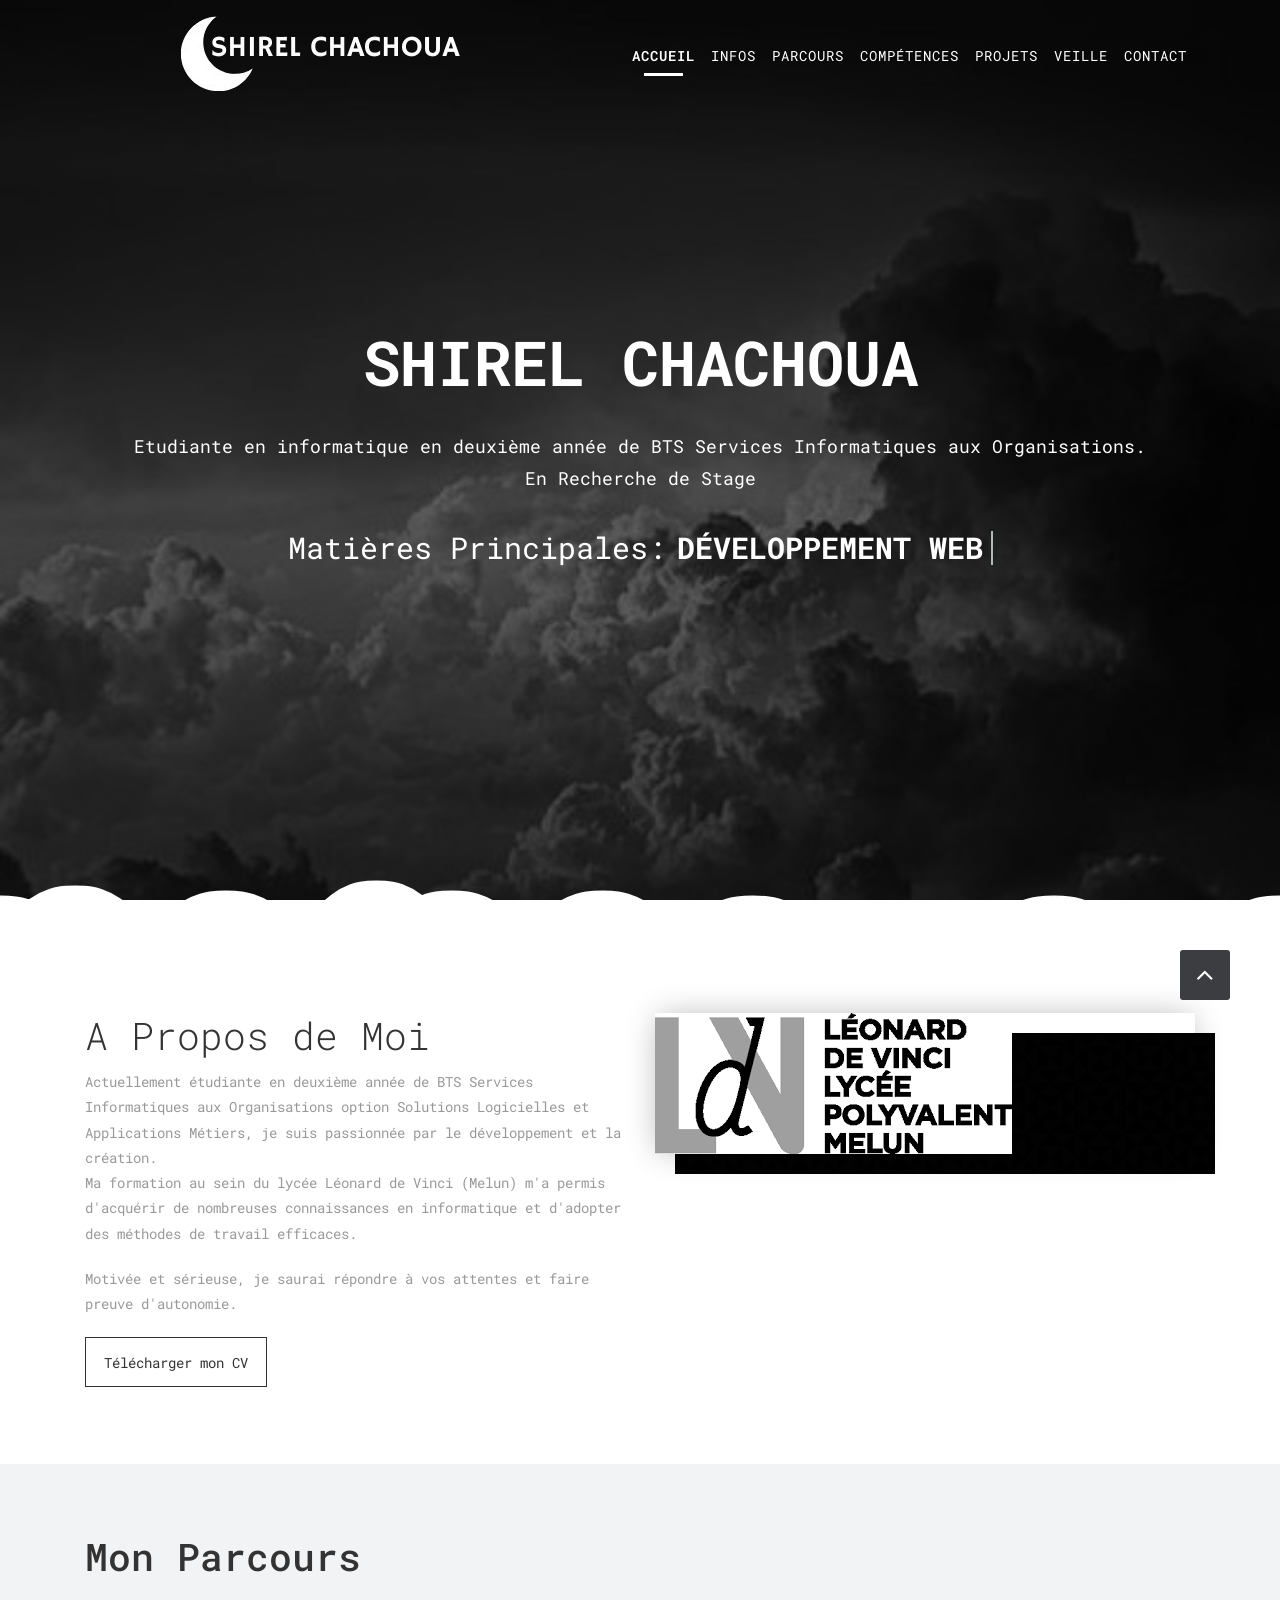
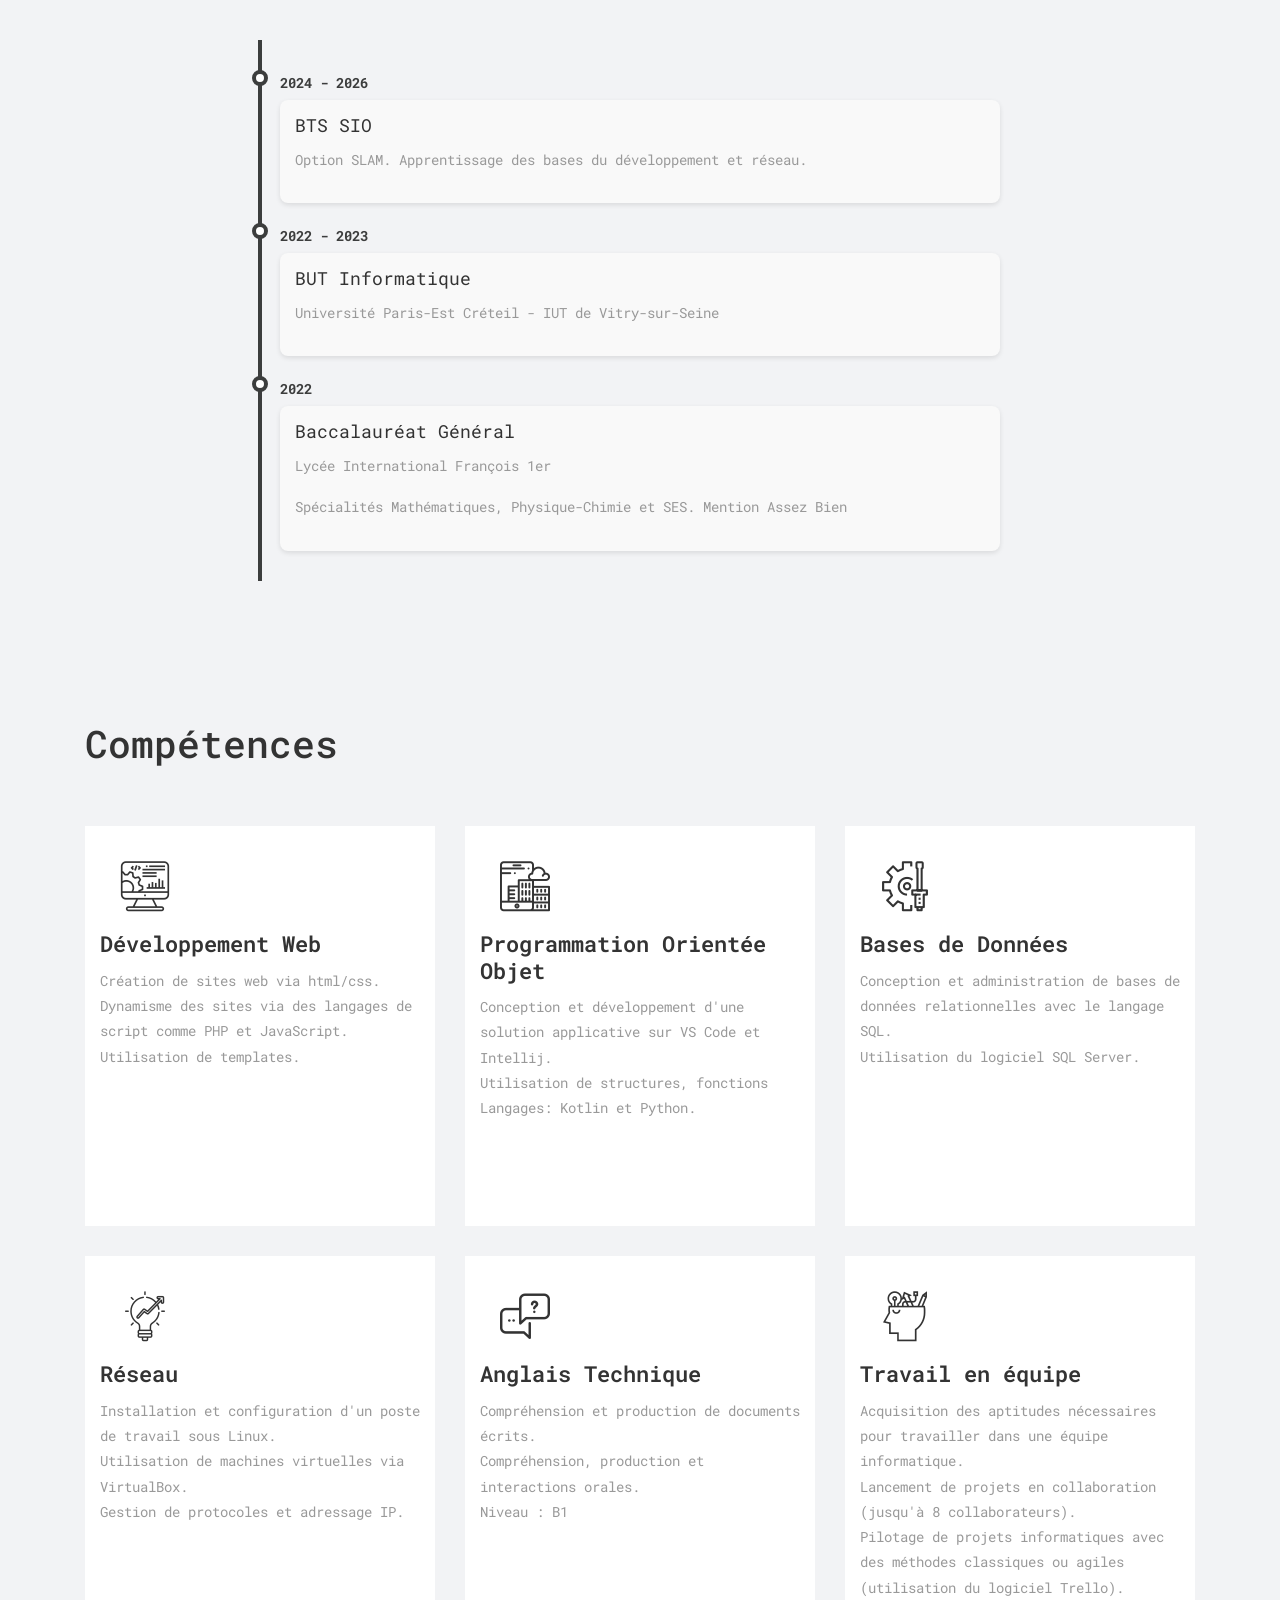
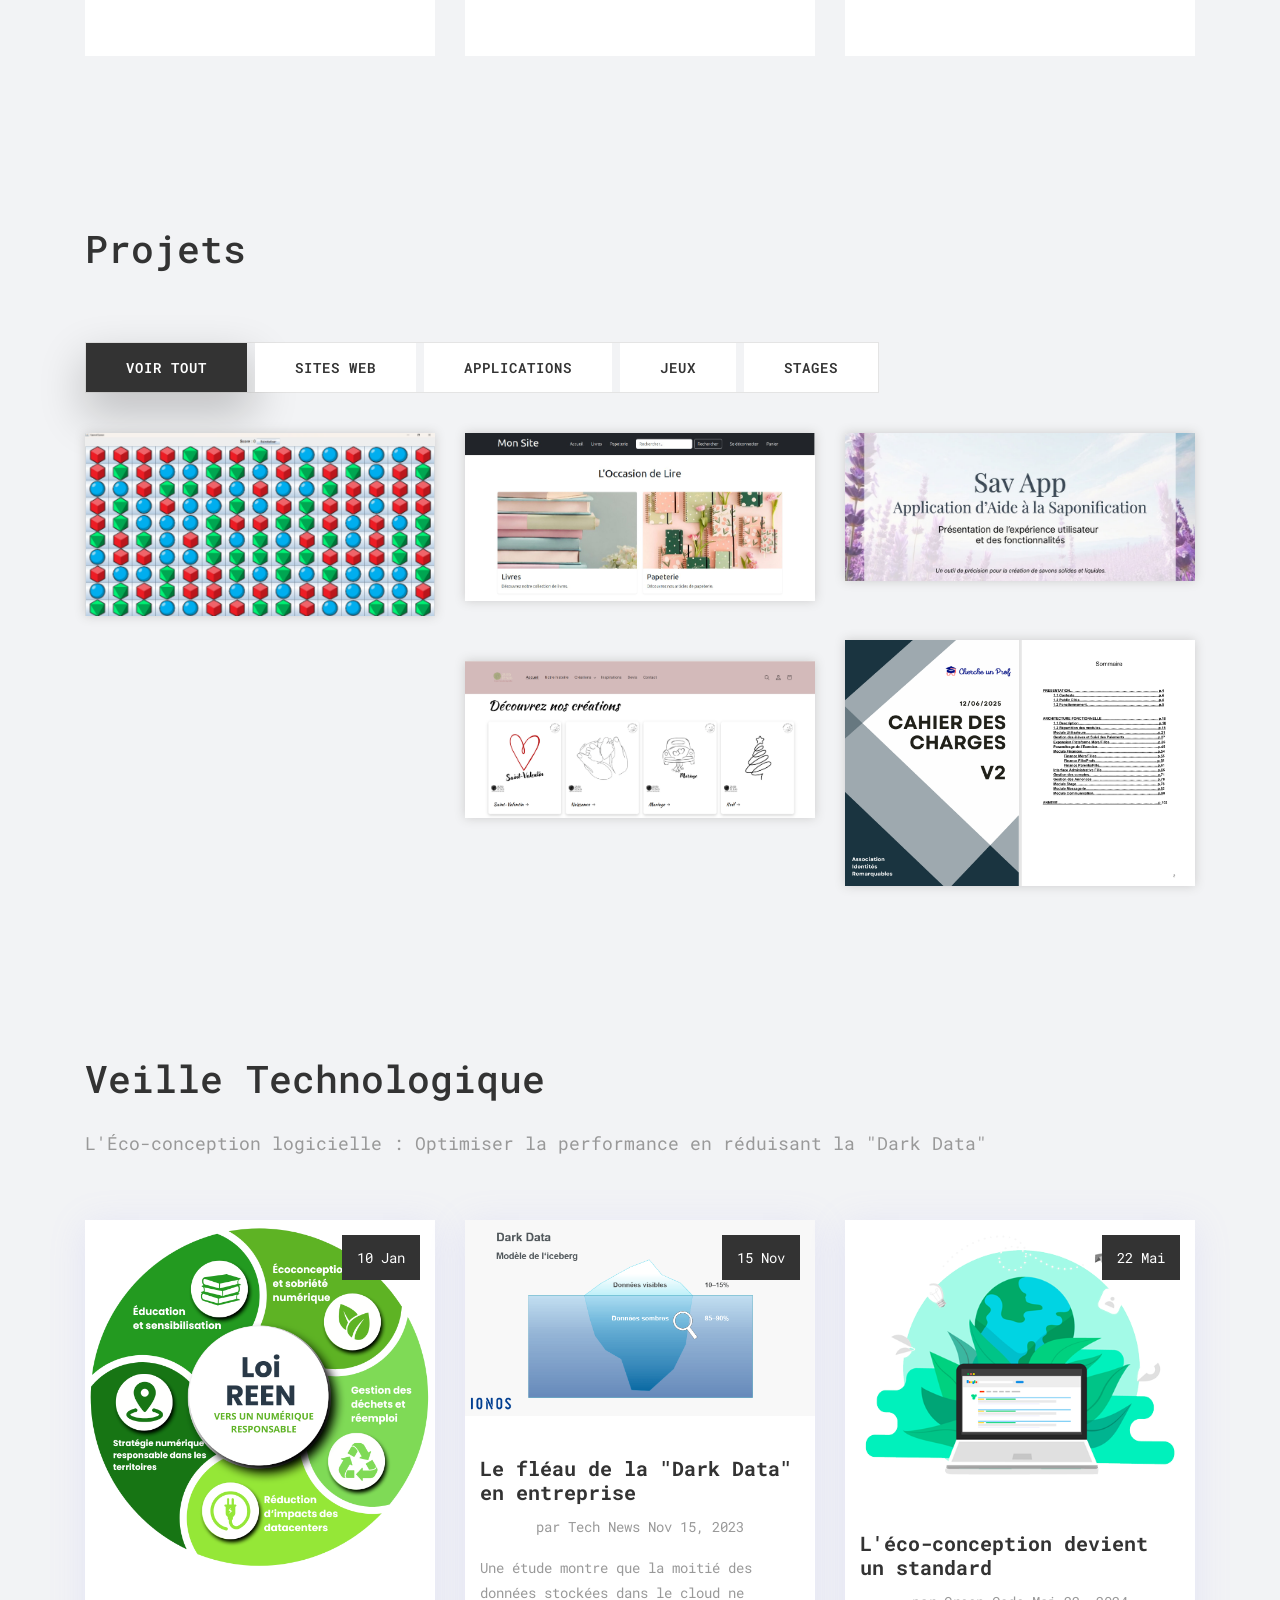
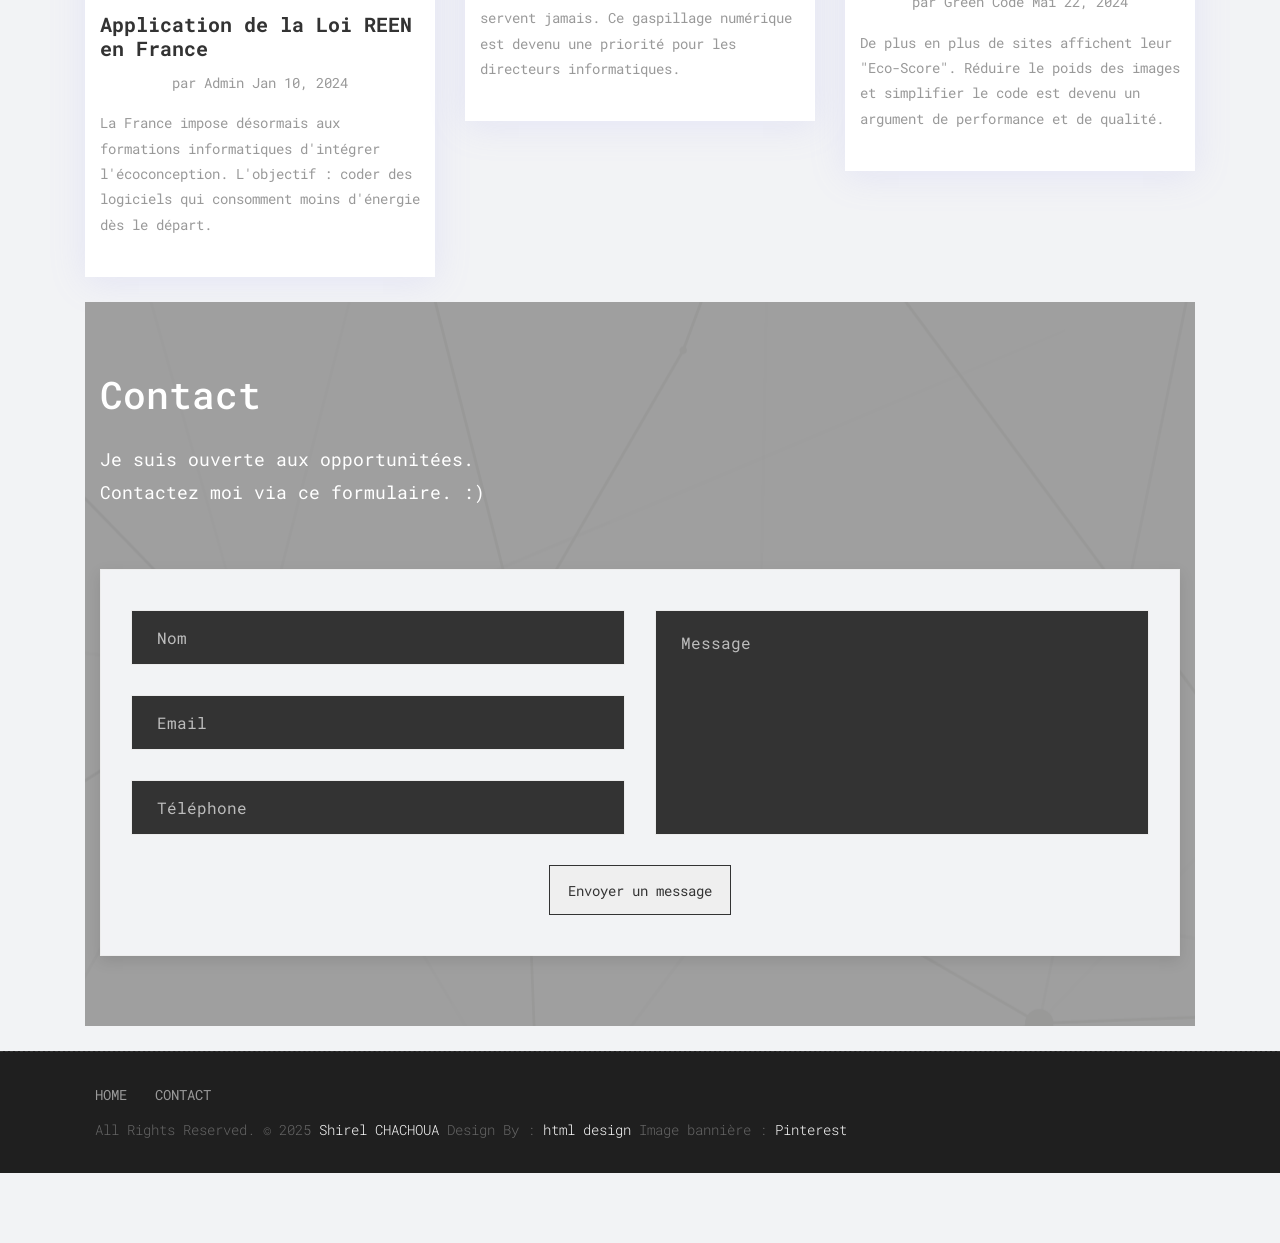
==== commit b04b504d: "veille" ====
--- a/index.html
+++ b/index.html
@@ -62,6 +62,9 @@
             <li class="nav-item">
               <a class="nav-link js-scroll-trigger" href="#about">Infos</a>
             </li>
+			<li class="nav-item">
+				<a class="nav-link js-scroll-trigger" href="#parcours">Parcours</a>
+			  </li>
             <li class="nav-item">
               <a class="nav-link js-scroll-trigger" href="#services">Compétences</a>
             </li>
@@ -69,7 +72,7 @@
               <a class="nav-link js-scroll-trigger" href="#portfolio">Projets</a>
             </li>
 			<li class="nav-item">
-				<a class="nav-link js-scroll-trigger" href="#blog">Blog</a>
+				<a class="nav-link js-scroll-trigger" href="#blog">Veille</a>
             </li>
 			<li class="nav-item">
               <a class="nav-link js-scroll-trigger" href="#contact">Contact</a>
@@ -127,7 +130,7 @@
                     <div class="message-box">                        
                         <h2>A Propos de Moi</h2>
                         <p>Actuellement étudiante en deuxième année de BTS Services Informatiques aux Organisations option Solutions Logicielles et Applications Métiers, je suis passionnée par le développement et la création.<br>Ma formation au sein du lycée Léonard de Vinci (Melun) m'a permis d'acquérir de nombreuses connaissances en informatique et d'adopter des méthodes de travail efficaces.</p>
-						<p>Je recherche un stage en développement sur la période du ... au .... 2026.<br>Motivée et sérieuse, je saurai répondre à vos attentes et faire preuve d'autonomie.</p>
+						<p>Motivée et sérieuse, je saurai répondre à vos attentes et faire preuve d'autonomie.</p>
 
                         <a href="uploads/CV_Chachoua.pdf" class="sim-btn btn-hover-new" data-text="Download CV"><span>Télécharger mon CV</span></a>
                     </div><!-- end messagebox -->
@@ -142,11 +145,53 @@
         </div><!-- end container -->
     </div><!-- end section -->
 	
+
+	<section id="parcours" class="section lb">
+		<div class="container">
+		<div class="section-title text-left">
+			<h3>Mon Parcours</h3>
+		</div>
+		<div class="timeline">
+		  
+		  <div class="timeline-item">
+			<div class="timeline-dot"></div>
+			<div class="timeline-date">2024 - 2026</div>
+			<div class="timeline-content">
+				<h3>BTS SIO</h3>
+				<p>Option SLAM. Apprentissage des bases du développement et réseau.</p>
+			</div>
+		  </div>
+	  
+		  <div class="timeline-item">
+			<div class="timeline-dot"></div>
+			<div class="timeline-date">2022 - 2023</div>
+			<div class="timeline-content">
+				<h3>BUT Informatique</h3>
+	 			<p>Université Paris-Est Créteil - IUT de Vitry-sur-Seine</p>
+			</div> 
+		</div>
+	  
+		  <div class="timeline-item">
+			<div class="timeline-dot"></div>
+			<div class="timeline-date">2022</div>
+			<div class="timeline-content">
+			  <h3>Baccalauréat Général</h3>
+			  <p>Lycée International François 1er</p>
+			  <p>Spécialités Mathématiques, Physique-Chimie et SES. Mention Assez Bien</p>
+			</div>
+		</div>
+	  
+		</div>
+	  </section>
+	</div>
+	</div>
+
+
+
     <div id="services" class="section lb">
         <div class="container">
             <div class="section-title text-left">
                 <h3>Compétences</h3>
-                <p></p>
             </div><!-- end title -->
 
             <div class="row">
@@ -222,67 +267,73 @@
 						<button data-filter=".gal_a">Sites Web</button>
 						<button data-filter=".gal_b">Applications</button>
 						<button data-filter=".gal_c">Jeux</button>
-                        <button data-filter=".gal_d">Autre</button>
+                        <button data-filter=".gal_d">Stages</button>
 					</div>
 				</div>
 			</div>
 			
 			<div class="gallery-list row">
+
+				<div class="col-md-4 col-sm-6 gallery-grid gal_c">
+					<div class="gallery-single fix">
+						<img src="uploads/samegame.png" class="img-fluid" alt="Image">
+						<a href="page-detail-samegame.html" class="img-overlay">
+							<div class="hoverbutton">
+								<h3>SameGame</h3>
+								<p>Développement Java</p> 
+							</div>
+						</a>
+					</div>
+				</div>
+			
+				<div class="col-md-4 col-sm-6 gallery-grid gal_a">
+					<div class="gallery-single fix">
+						<img src="uploads/ecommerce.png" class="img-fluid" alt="Image">
+						<a href="page-detail-ecommerce.html" class="img-overlay">
+							<div class="hoverbutton">
+								<h3>L'Occasion de Lire</h3>
+								<p>Site e-commerce</p> 
+							</div>
+						</a>
+					</div>
+				</div>
+			
 				<div class="col-md-4 col-sm-6 gallery-grid gal_a gal_b">
 					<div class="gallery-single fix">
-						<div class="img-overlay">
-							<a href="contact.html">
-								<img src="uploads/gallery_img-01.jpg" class="img-fluid" alt="Image">
-							</a>
-						</div>
-					</div>
-				</div>
-				
-				<div class="col-md-4 col-sm-6 gallery-grid gal_c">
+						<img src="uploads/SavApp.png" class="img-fluid" alt="Image">
+						<a href="page-detail-SavApp.html" class="img-overlay">
+							<div class="hoverbutton">
+								<h3>SavApp</h3>
+								<p>Application de dosage de savons</p> 
+							</div>
+						</a>
+					</div>
+				</div>
+			
+				<div class="col-md-4 col-sm-6 gallery-grid gal_d">
 					<div class="gallery-single fix">
-						<img src="uploads/samegame.png" class="img-fluid" alt="Image" data-text="test">
-						<div class="img-overlay">
-							<a href="uploads/gallery_img-02.jpg" data-rel="prettyPhoto[gal]" class="hoverbutton global-radius"><i class="fa fa-picture-o"></i></a>
-						</div>
-					</div>
-				</div>
-				
-				<div class="col-md-4 col-sm-6 gallery-grid gal_a gal_c">
+						<img src="uploads/stageBTS1.png" class="img-fluid" alt="Image">
+						<a href="page-detail-stageBTS1.html" class="img-overlay">
+							<div class="hoverbutton">
+								<h3>Audit</h3>
+								<p>Rédaction d'un cahier des charges</p> 
+							</div>
+						</a>
+					</div>
+				</div>
+			
+				<div class="col-md-4 col-sm-6 gallery-grid gal_a gal_d">
 					<div class="gallery-single fix">
-						<img src="uploads/gallery_img-03.jpg" class="img-fluid" alt="Image">
-						<div class="img-overlay">
-							<a href="uploads/gallery_img-03.jpg" data-rel="prettyPhoto[gal]" class="hoverbutton global-radius"><i class="fa fa-picture-o"></i></a>
-						</div>
-					</div>
-				</div>
-				
-				<div class="col-md-4 col-sm-6 gallery-grid gal_b gal_a">
-					<div class="gallery-single fix">
-						<img src="uploads/gallery_img-04.jpg" class="img-fluid" alt="Image">
-						<div class="img-overlay">
-							<a href="uploads/gallery_img-04.jpg" data-rel="prettyPhoto[gal]" class="hoverbutton global-radius"><i class="fa fa-picture-o"></i></a>
-						</div>
-					</div>
-				</div>
-				
-				<div class="col-md-4 col-sm-6 gallery-grid gal_a gal_c">
-					<div class="gallery-single fix">
-						<img src="uploads/gallery_img-05.jpg" class="img-fluid" alt="Image">
-						<div class="img-overlay">
-							<a href="uploads/gallery_img-05.jpg" data-rel="prettyPhoto[gal]" class="hoverbutton global-radius"><i class="fa fa-picture-o"></i></a>
-						</div>
-					</div>
-				</div>
-				
-				<div class="col-md-4 col-sm-6 gallery-grid gal_c gal_a">
-					<div class="gallery-single fix">
-						<img src="uploads/gallery_img-06.jpg" class="img-fluid" alt="Image">
-						<div class="img-overlay">
-							<a href="uploads/gallery_img-06.jpg" data-rel="prettyPhoto[gal]" class="hoverbutton global-radius"><i class="fa fa-picture-o"></i></a>
-						</div>
-					</div>
-				</div>
-			</div>
+						<img src="uploads/stageBTS2.png" class="img-fluid" alt="Image">
+						<a href="page-detail-stageBTS2.html" class="img-overlay">
+							<div class="hoverbutton">
+								<h3>Site Grains de Bois</h3>
+								<p>Développement WordPress</p> 
+							</div>
+						</a>
+					</div>
+				</div>
+			
 			</div>
 		</div>
 	</div>
@@ -291,125 +342,117 @@
 		<div class="container">
 			<div class="section-title text-left">
                 <h3>Veille Technologique</h3>
-                <p>Quisque eget nisl id nulla sagittis auctor quis id. Aliquam quis vehicula enim, non aliquam risus.</p>
+                <p>L'Éco-conception logicielle : Optimiser la performance en réduisant la "Dark Data"</p>
             </div><!-- end title -->
 			
 			<div class="row">
 				<div class="col-md-4 col-sm-6 col-lg-4">
 					<div class="post-box">
 						<div class="post-thumb">
-							<img src="uploads/blog-01.jpg" class="img-fluid" alt="post-img" />
+							<img src="uploads/loi-reen.png" class="img-fluid" alt="Loi REEN" />
 							<div class="date">
-								<span>06</span>
-								<span>Aug</span>
+								<span>10</span>
+								<span>Jan</span>
 							</div>
 						</div>
 						<div class="post-info">
-							<h4>Quisque auctor lectus interdum nisl accumsan venenatis.</h4>
+							<h4>Application de la Loi REEN en France</h4>
 							<ul>
-                                <li>by admin</li>
-                                <li>Apr 21, 2018</li>
-                                <li><a href="#"><b> Comments</b></a></li>
-                            </ul>
-							<p>Etiam materials ut mollis tellus, vel posuere nulla. Etiam sit amet massa sodales aliquam at eget quam. Integer ultricies et magna quis.</p>
-						</div>
-					</div>
-				</div>
+								<li>par Admin</li>
+								<li>Jan 10, 2024</li>
+							</ul>
+							<p>La France impose désormais aux formations informatiques d'intégrer l'écoconception. L'objectif : coder des logiciels qui consomment moins d'énergie dès le départ.</p>
+						</div>
+					</div>
+				</div>
+			
 				<div class="col-md-4 col-sm-6 col-lg-4">
 					<div class="post-box">
 						<div class="post-thumb">
-							<img src="uploads/blog-02.jpg" class="img-fluid" alt="post-img" />
+							<img src="uploads/dark-data.png" class="img-fluid" alt="Dark Data" />
 							<div class="date">
-								<span>06</span>
-								<span>Aug</span>
+								<span>15</span>
+								<span>Nov</span>
 							</div>
 						</div>
 						<div class="post-info">
-							<h4>Quisque auctor lectus interdum nisl accumsan venenatis.</h4>
+							<h4>Le fléau de la "Dark Data" en entreprise</h4>
 							<ul>
-                                <li>by admin</li>
-                                <li>Apr 21, 2018</li>
-                                <li><a href="#"><b> Comments</b></a></li>
-                            </ul>
-							<p>Etiam materials ut mollis tellus, vel posuere nulla. Etiam sit amet massa sodales aliquam at eget quam. Integer ultricies et magna quis.</p>
-						</div>
-					</div>
-				</div>
+								<li>par Tech News</li>
+								<li>Nov 15, 2023</li>
+							</ul>
+							<p>Une étude montre que la moitié des données stockées dans le cloud ne servent jamais. Ce gaspillage numérique est devenu une priorité pour les directeurs informatiques.</p>
+						</div>
+					</div>
+				</div>
+			
 				<div class="col-md-4 col-sm-6 col-lg-4">
 					<div class="post-box">
 						<div class="post-thumb">
-							<img src="uploads/blog-03.jpg" class="img-fluid" alt="post-img" />
+							<img src="uploads/eco-index.png" class="img-fluid" alt="Eco-Index" />
 							<div class="date">
-								<span>06</span>
-								<span>Aug</span>
+								<span>22</span>
+								<span>Mai</span>
 							</div>
 						</div>
 						<div class="post-info">
-							<h4>Quisque auctor lectus interdum nisl accumsan venenatis.</h4>
+							<h4>L'éco-conception devient un standard</h4>
 							<ul>
-                                <li>by admin</li>
-                                <li>Apr 21, 2018</li>
-                                <li><a href="#"><b> Comments</b></a></li>
-                            </ul>
-							<p>Etiam materials ut mollis tellus, vel posuere nulla. Etiam sit amet massa sodales aliquam at eget quam. Integer ultricies et magna quis.</p>
+								<li>par Green Code</li>
+								<li>Mai 22, 2024</li>
+							</ul>
+							<p>De plus en plus de sites affichent leur "Eco-Score". Réduire le poids des images et simplifier le code est devenu un argument de performance et de qualité.</p>
 						</div>
 					</div>
 				</div>
 			</div>
-			
-		</div>
-	</div> 
-
-
-
-
-    <div id="contact" class="section db">
-        <div class="container">
-            <div class="section-title text-left">
-                <h3>Contact</h3>
-                <p>Je suis ouverte aux opportunitées.<br>Contactez moi via ce formulaire. :)</p>
-            </div><!-- end title -->
-
-            <div class="row">
-                <div class="col-md-12">
-                    <div class="contact_form">
-                        <div id="message"></div>
-                        <form id="contactForm" name="sentMessage" novalidate="novalidate">
-							<div class="row">
-								<div class="col-md-6">
-									<div class="form-group">
-										<input class="form-control" id="name" type="text" placeholder="Nom" required="required" data-validation-required-message="Saisir un nom.">
-										<p class="help-block text-danger"></p>
-									</div>
-									<div class="form-group">
-										<input class="form-control" id="email" type="email" placeholder="Email" required="required" data-validation-required-message="Saisir une adresse mail.">
-										<p class="help-block text-danger"></p>
-									</div>
-									<div class="form-group">
-										<input class="form-control" id="phone" type="tel" placeholder="Téléphone" required="required" data-validation-required-message="Saisir un numéro de téléphone.">
-										<p class="help-block text-danger"></p>
-									</div>
-								</div>
-								<div class="col-md-6">
-									<div class="form-group">
-										<textarea class="form-control" id="message" placeholder="Message" required="required" data-validation-required-message="Saisir un message."></textarea>
-										<p class="help-block text-danger"></p>
-									</div>
-								</div>
-								<div class="clearfix"></div>
-								<div class="col-lg-12 text-center">
-									<div id="success"></div>
-									<button id="sendMessageButton" class="sim-btn btn-hover-new" data-text="" type="submit">Envoyer un message</button>
-								</div>
-							</div>
-						</form>
+
+
+
+			<br>
+			<div id="contact" class="section db">
+				<div class="container">
+					<div class="section-title text-left">
+						<h3>Contact</h3>
+						<p>Je suis ouverte aux opportunitées.<br>Contactez moi via ce formulaire. :)</p>
+					</div><div class="row">
+						<div class="col-md-12">
+							<div class="contact_form">
+								<div id="message"></div>
+								<form id="contactForm" name="sentMessage" novalidate="novalidate">
+									<div class="row">
+										<div class="col-md-6">
+											<div class="form-group">
+												<input class="form-control" id="name" type="text" placeholder="Nom" required="required" data-validation-required-message="Saisir un nom.">
+												<p class="help-block text-danger"></p>
+											</div>
+											<div class="form-group">
+												<input class="form-control" id="email" type="email" placeholder="Email" required="required" data-validation-required-message="Saisir une adresse mail.">
+												<p class="help-block text-danger"></p>
+											</div>
+											<div class="form-group">
+												<input class="form-control" id="phone" type="tel" placeholder="Téléphone" required="required" data-validation-required-message="Saisir un numéro de téléphone.">
+												<p class="help-block text-danger"></p>
+											</div>
+										</div>
+										<div class="col-md-6">
+											<div class="form-group">
+												<textarea class="form-control" id="message" placeholder="Message" required="required" data-validation-required-message="Saisir un message."></textarea>
+												<p class="help-block text-danger"></p>
+											</div>
+										</div>
+										<div class="clearfix"></div>
+										<div class="col-lg-12 text-center">
+                                            <div id="success"></div>
+                                            <button id="sendMessageButton" class="sim-btn btn-hover-new" data-text="" type="submit">Envoyer un message</button>
+                                        </div>
+                                    </div>
+                                </form>
+                            </div>
+                        </div>
                     </div>
-                </div><!-- end col -->
-            </div><!-- end row -->
-        </div><!-- end container -->
-    </div><!-- end section -->
-
-    <div class="copyrights">
+                </div>
+            </div> </div> <br> <div class="copyrights">
         <div class="container">
             <div class="footer-distributed">
                 <div class="footer-left">
@@ -418,11 +461,10 @@
                         <a href="contact.html">Contact</a>
                     </p>
                     <p class="footer-company-name">All Rights Reserved. &copy; 2025 <a href="#">Shirel CHACHOUA</a> Design By : 
-					<a href="https://html.design/">html design</a> Image bannière : <a href="https://fr.pinterest.com/pin/413697915784711472/">Pinterest</a></p>
+                    <a href="https://html.design/">html design</a> Image bannière : <a href="https://fr.pinterest.com/pin/413697915784711472/">Pinterest</a></p>
                 </div>
             </div>
-        </div><!-- end container -->
-    </div><!-- end copyrights -->
+        </div></div>
 
     <a href="#" id="scroll-to-top" class="dmtop global-radius"><i class="fa fa-angle-up"></i></a>
 
--- a/style.css
+++ b/style.css
@@ -749,7 +749,11 @@
     list-style: none;
     position: relative;
     padding: 0;
-}
+    width: 100% !important;
+    display: block !important;
+    clear: both;
+    }
+    
 
 .da-thumbs .pitem {
     margin: 0;
@@ -806,6 +810,30 @@
 }
 
 
+
+/* On cible les éléments de la galerie Isotope */
+.da-thumbs .pitem {
+    width: 33.33% !important; /* Pour 3 colonnes */
+    float: left;              /* Nécessaire pour le calcul Isotope */
+    box-sizing: border-box;
+}
+
+/* Tablette : 2 colonnes */
+@media (max-width: 991px) {
+    .da-thumbs .pitem {
+        width: 50% !important;
+    }
+}
+
+/* Mobile : 1 colonne */
+@media (max-width: 480px) {
+    .da-thumbs .pitem {
+        width: 100% !important;
+    }
+}
+
+
+
 /*------------------------------------------------------------------
     TESTIMONIALS
 -------------------------------------------------------------------*/
@@ -884,6 +912,8 @@
 .testimonial p:after {
     display: none;
 }
+
+
 
 
 /*------------------------------------------------------------------
@@ -2468,4 +2498,106 @@
 .btn-light:focus {
     border-color: rgba(255, 255, 255, 0.6);
     color: rgba(255, 255, 255, 0.6);
+}
+
+
+/* --------------------------------------------- */
+
+.timeline {
+    position: relative;
+    max-width: 800px;
+    margin: 0 auto;
+    padding: 20px 0;
+  }
+  
+  /* La ligne verticale centrale */
+  .timeline::after {
+    content: '';
+    position: absolute;
+    width: 4px;
+    background-color: #3c3d3d; /* Couleur de la ligne */
+    top: 0;
+    bottom: 0;
+    left: 20px; /* Aligné à gauche pour le mobile */
+    margin-left: -2px;
+  }
+  
+  .timeline-item {
+    padding: 10px 40px;
+    position: relative;
+    background-color: inherit;
+    width: 100%;
+  }
+  
+  /* Le petit rond sur la ligne */
+  .timeline-dot {
+    position: absolute;
+    width: 16px;
+    height: 16px;
+    left: 12px;
+    background-color: white;
+    border: 4px solid #3c3d3d;
+    border-radius: 50%;
+    z-index: 1;
+  }
+  
+  .timeline-date {
+    font-weight: bold;
+    color: #3c3d3d;
+    margin-bottom: 5px;
+  }
+  
+  .timeline-content {
+    padding: 15px;
+    background-color: #f9f9f9;
+    border-radius: 8px;
+    box-shadow: 0 2px 5px rgba(0,0,0,0.1);
+  }
+  
+  .timeline-content h3 {
+    margin-top: 0;
+  }
+
+
+
+/*--------------------PROJETS--------------*/
+
+
+  /* On s'assure que l'overlay couvre tout et centre le texte */
+.gallery-list .img-overlay {
+    display: flex !important;
+    flex-direction: column;
+    align-items: center;
+    justify-content: center;
+    text-decoration: none !important;
+}
+
+/* On modifie le style de la boîte de texte qui remplace l'icône */
+.gallery-list .img-overlay .hoverbutton {
+    background: transparent !important; /* On enlève le rond noir de l'icône */
+    width: 100% !important;
+    height: auto !important;
+    position: relative !important;
+    top: 0 !important; /* On annule le top 70% d'origine */
+    margin: 0 !important;
+    opacity: 1 !important;
+    color: #fff !important;
+}
+
+/* Style du titre du projet */
+.gallery-list .img-overlay h3 {
+    color: #ffffff !important;
+    font-family: 'Roboto Mono', monospace;
+    font-size: 20px;
+    font-weight: 700;
+    text-transform: uppercase;
+    margin: 0;
+    padding: 0;
+}
+
+/* Petit texte sous le titre */
+.gallery-list .img-overlay p {
+    color: #cccccc;
+    font-size: 14px;
+    margin-top: 5px;
 }
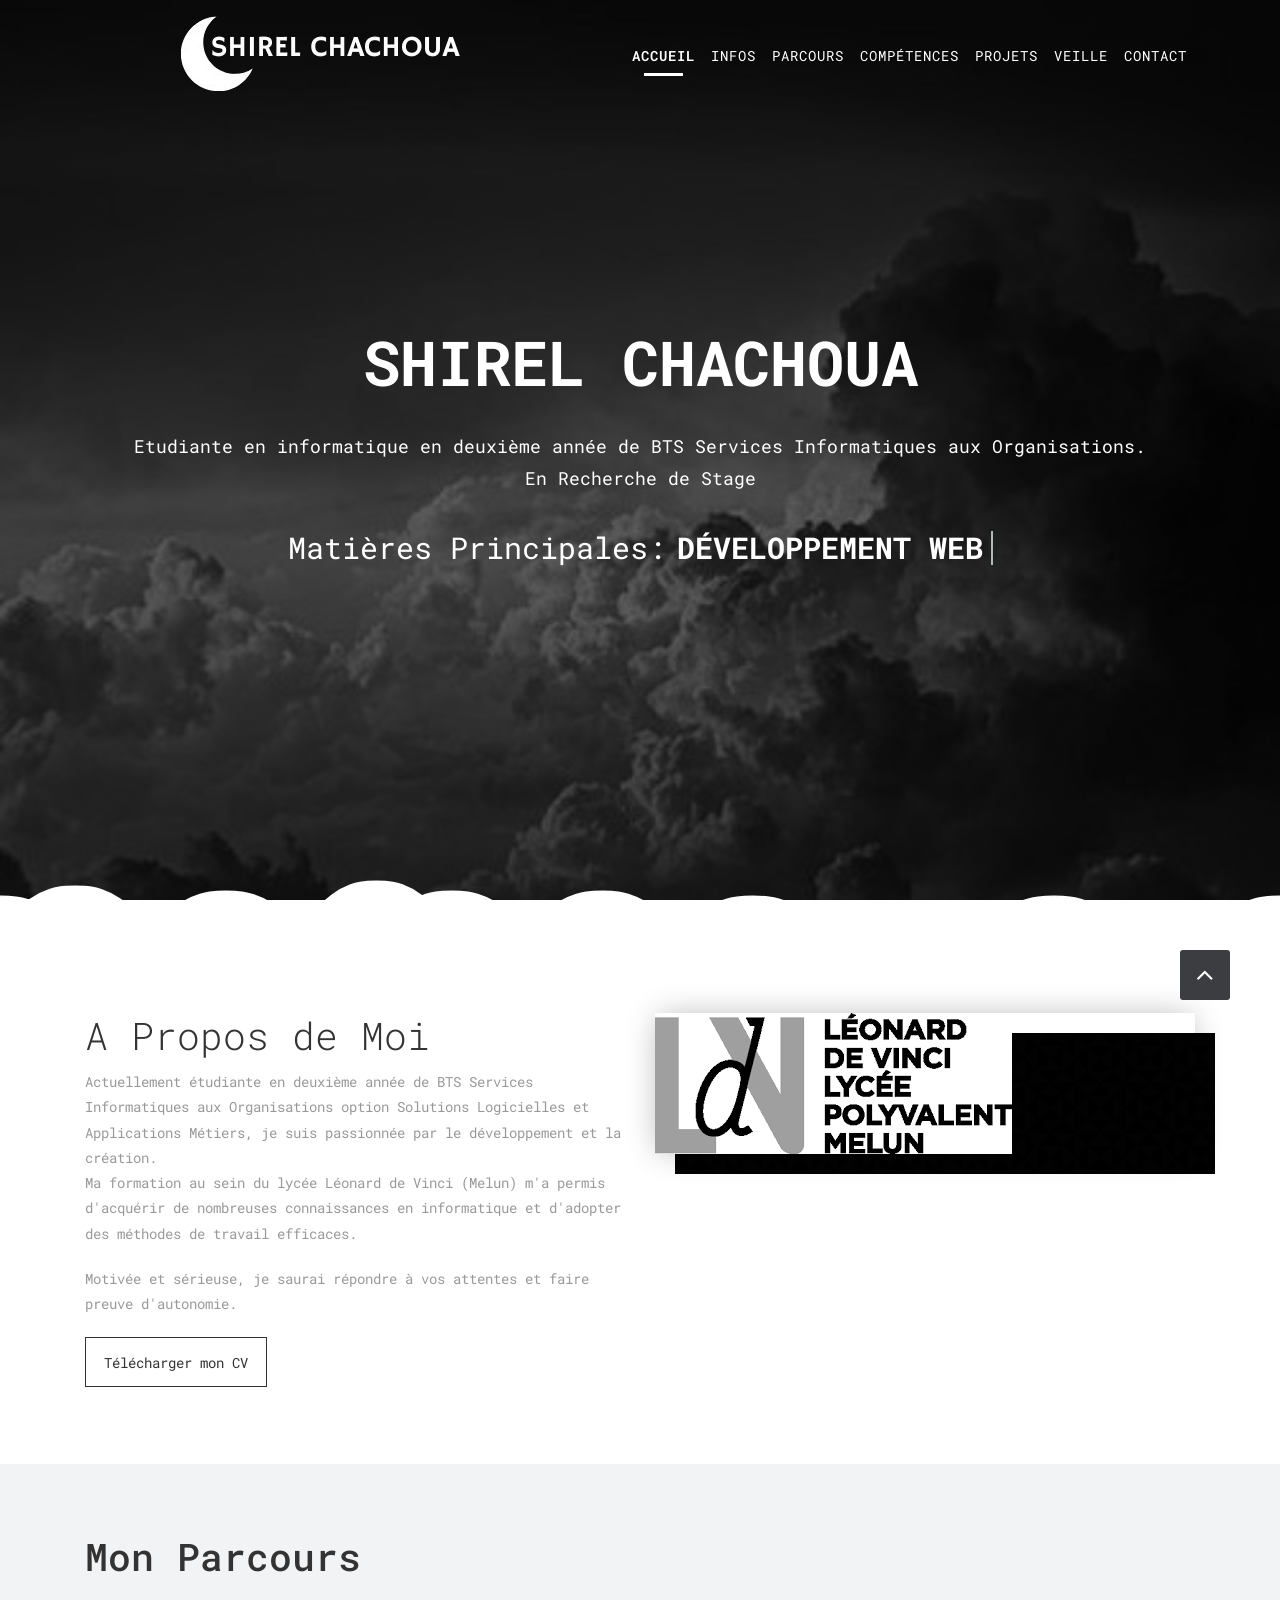
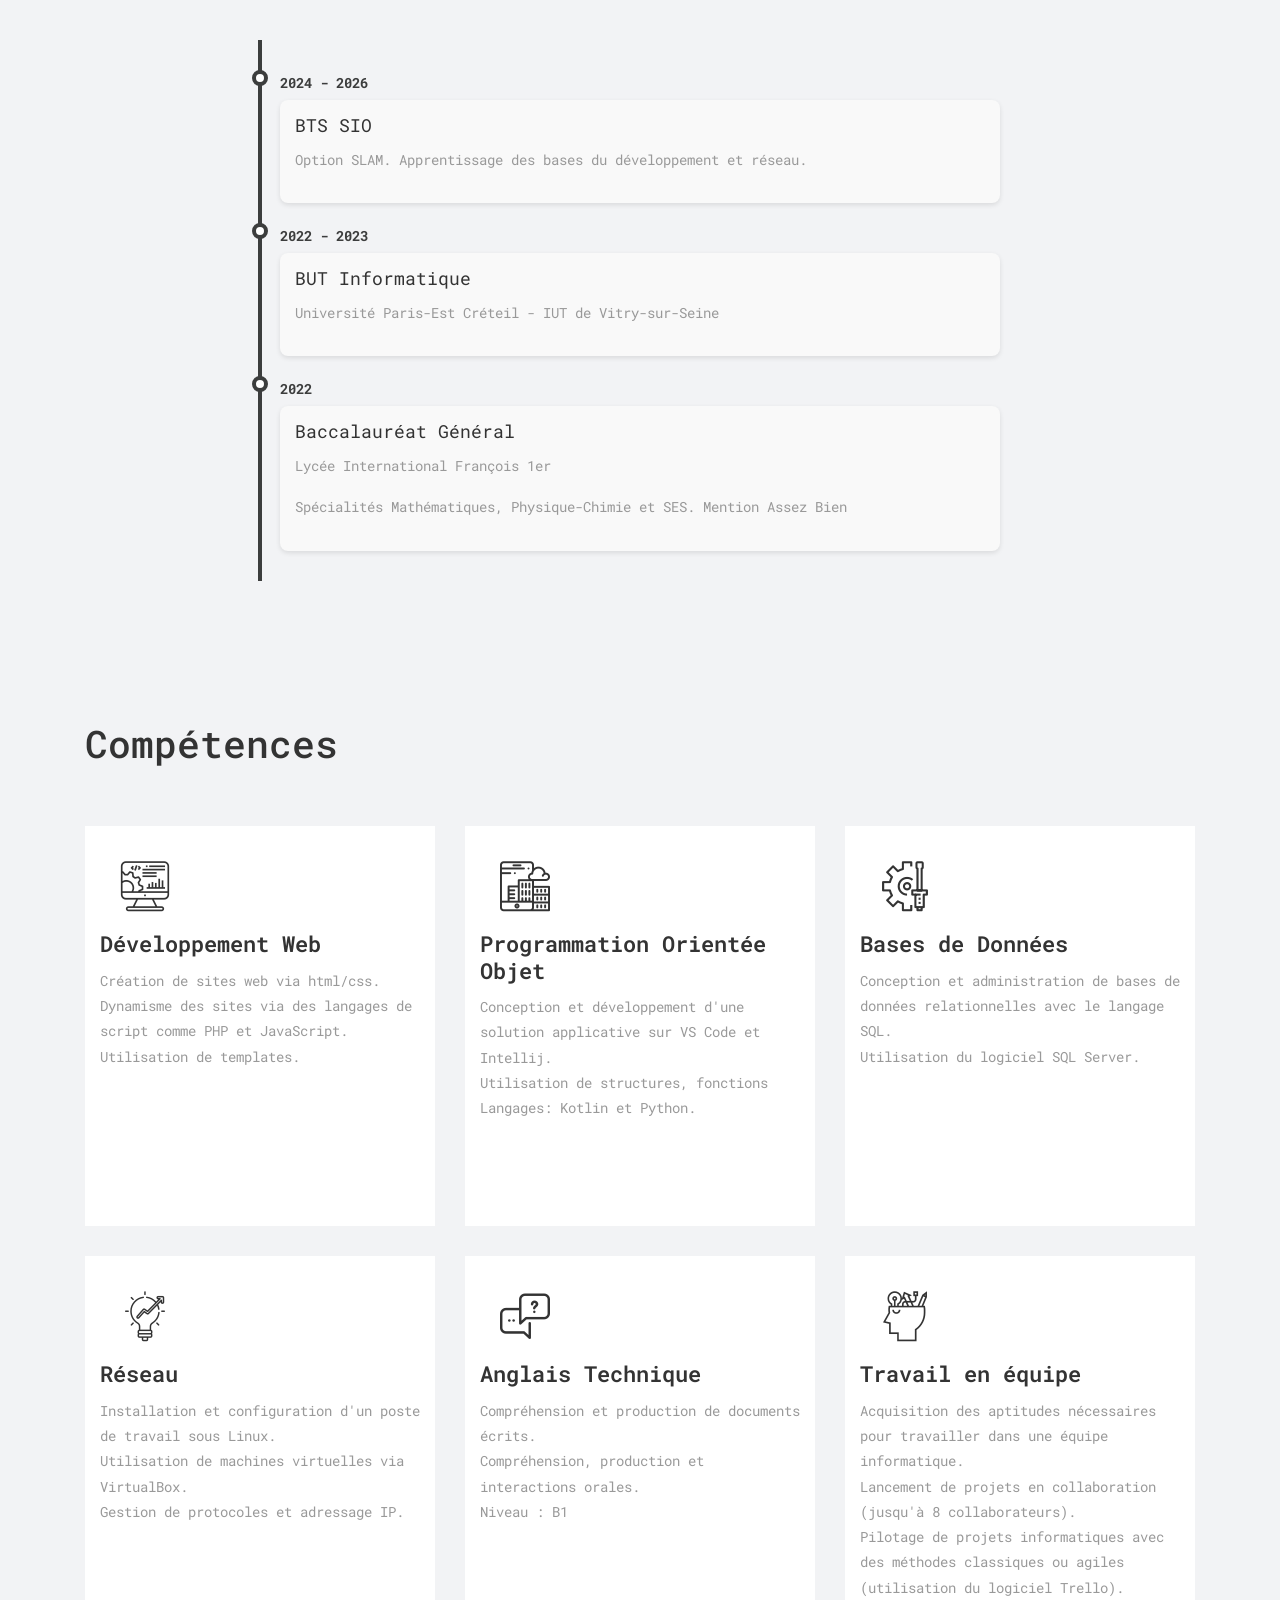
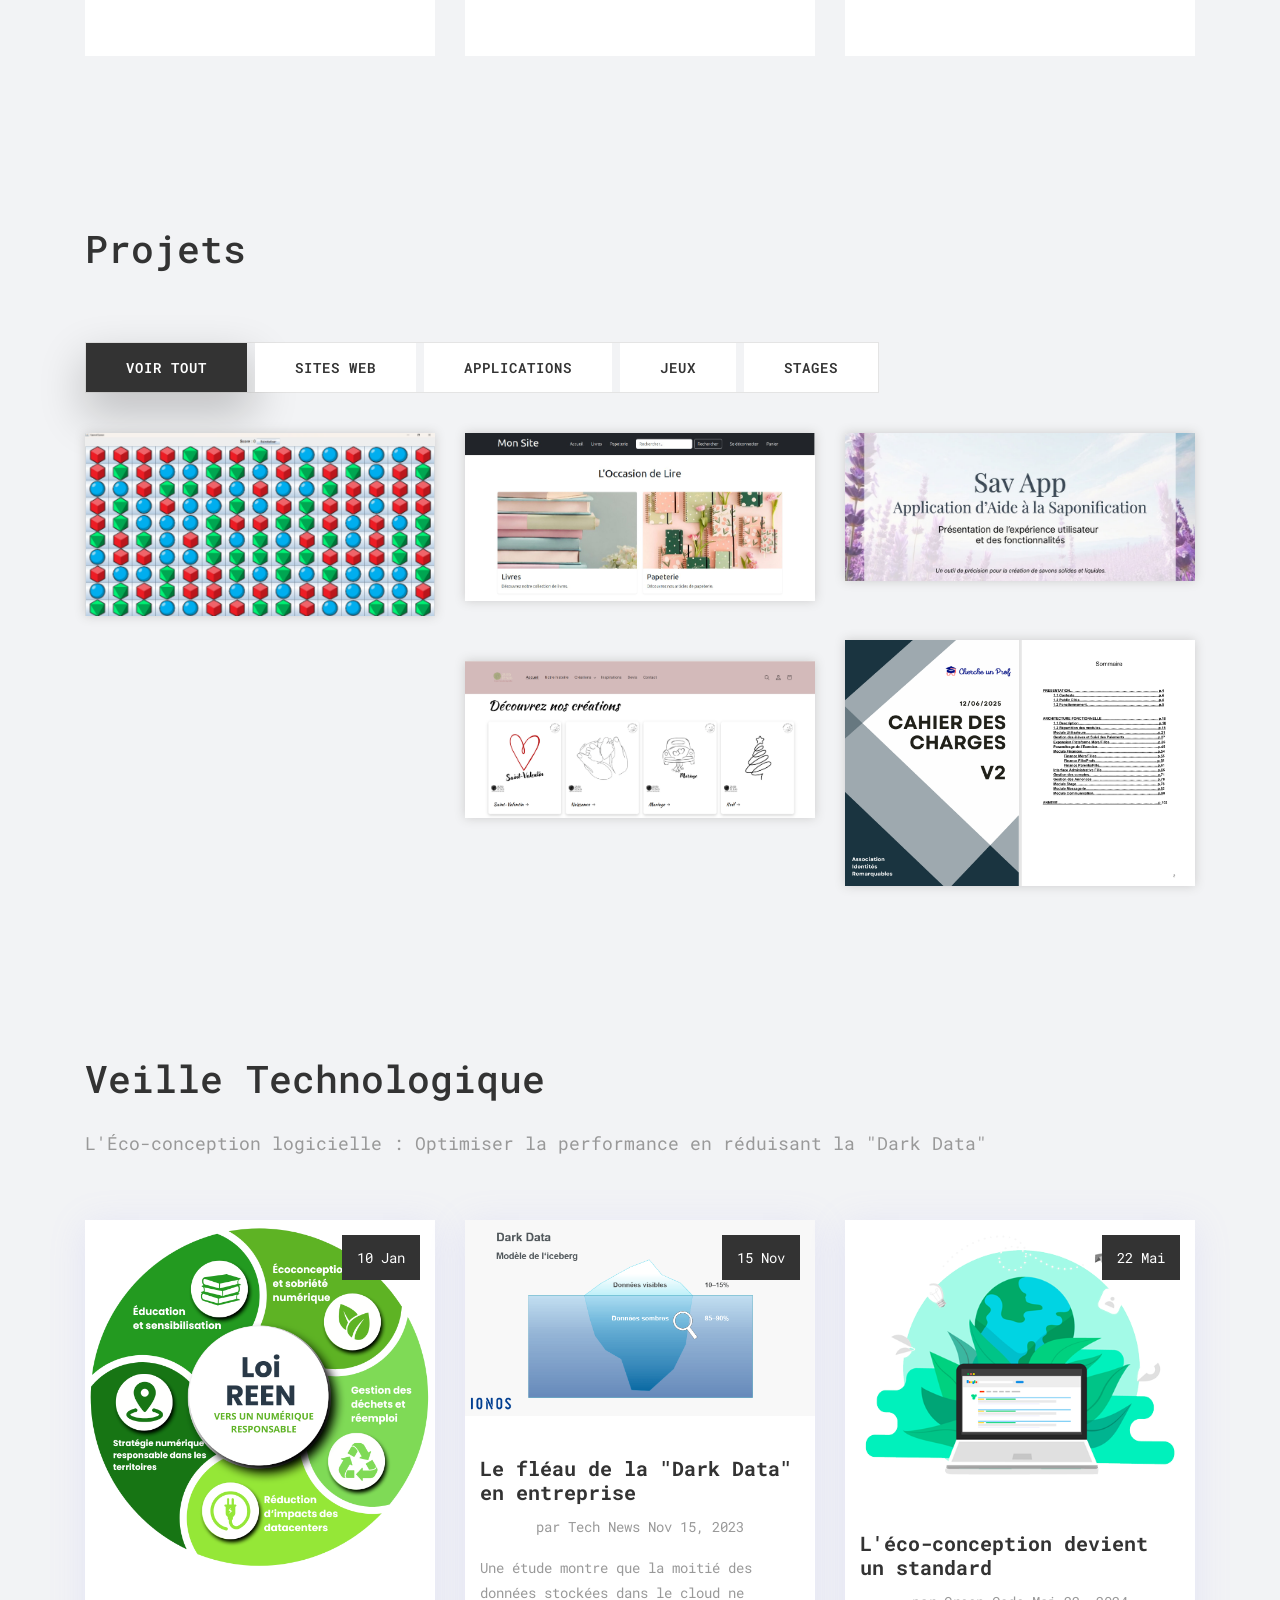
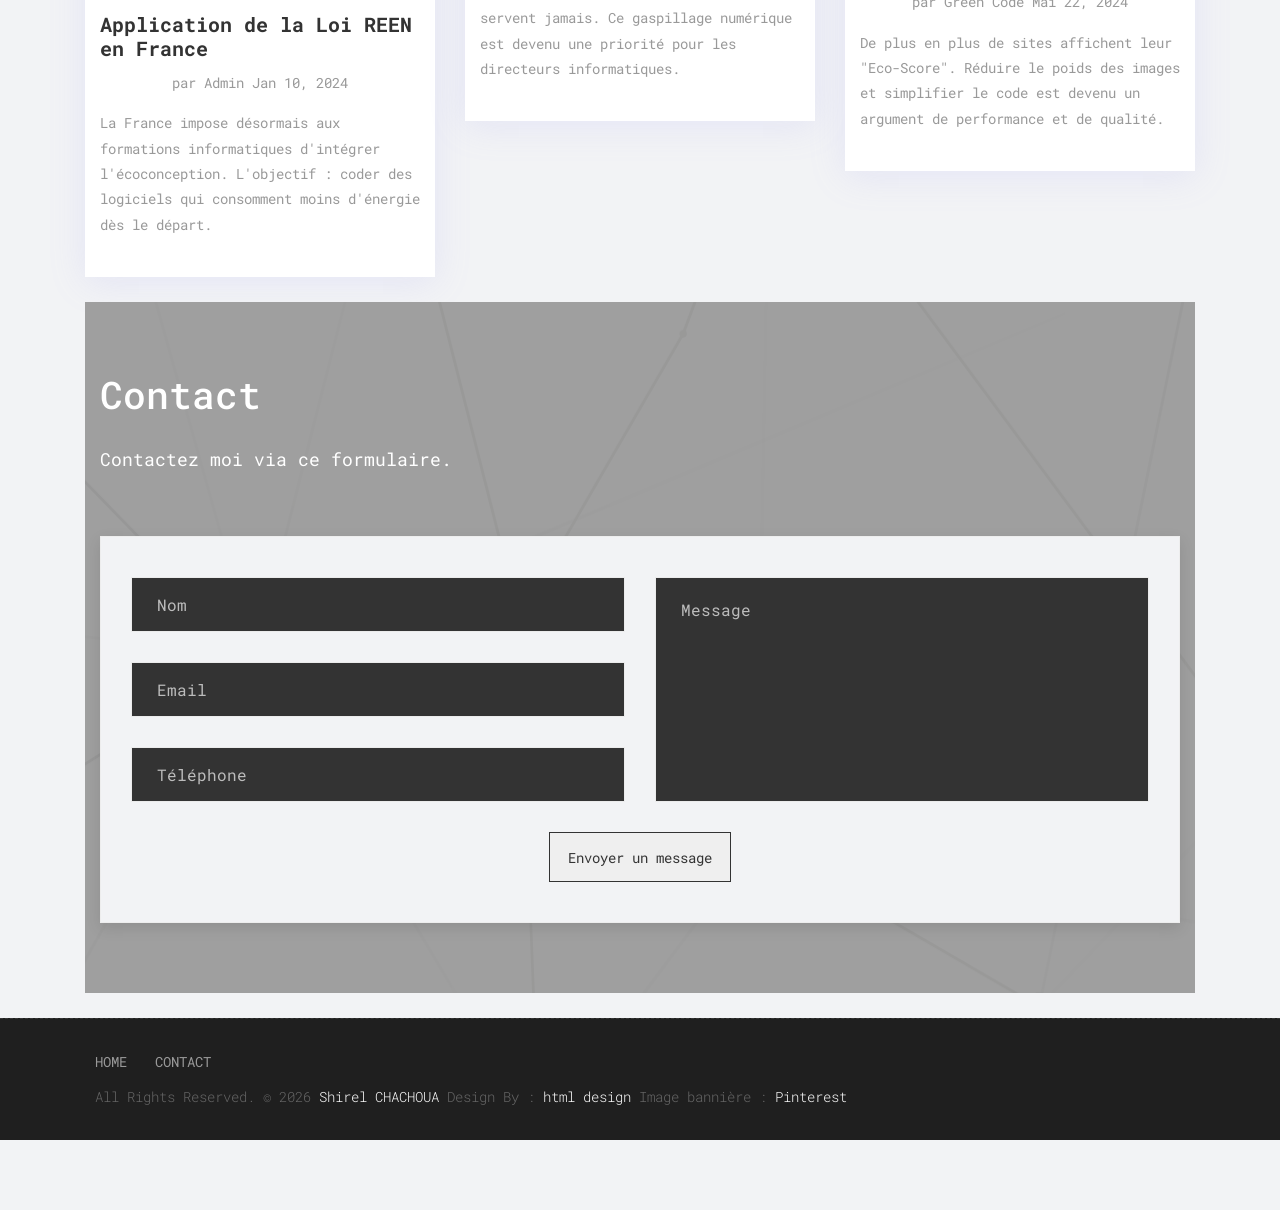
==== commit 22438e1f: "pages details" ====
--- a/index.html
+++ b/index.html
@@ -1,6 +1,6 @@
 <!DOCTYPE html>
 <html lang="en">
-
+<head>
     <!-- Basic -->
     <meta charset="utf-8">
     <meta http-equiv="X-UA-Compatible" content="IE=edge">   
@@ -277,7 +277,7 @@
 				<div class="col-md-4 col-sm-6 gallery-grid gal_c">
 					<div class="gallery-single fix">
 						<img src="uploads/samegame.png" class="img-fluid" alt="Image">
-						<a href="page-detail-samegame.html" class="img-overlay">
+						<a href="pages/page-detail-samegame.html" class="img-overlay">
 							<div class="hoverbutton">
 								<h3>SameGame</h3>
 								<p>Développement Java</p> 
@@ -414,7 +414,7 @@
 				<div class="container">
 					<div class="section-title text-left">
 						<h3>Contact</h3>
-						<p>Je suis ouverte aux opportunitées.<br>Contactez moi via ce formulaire. :)</p>
+						<p>Contactez moi via ce formulaire.</p>
 					</div><div class="row">
 						<div class="col-md-12">
 							<div class="contact_form">
@@ -452,7 +452,9 @@
                         </div>
                     </div>
                 </div>
-            </div> </div> <br> <div class="copyrights">
+            </div> </div> <br> 
+			
+		<div class="copyrights">
         <div class="container">
             <div class="footer-distributed">
                 <div class="footer-left">
@@ -460,7 +462,7 @@
                         <a href="#">Home</a>
                         <a href="contact.html">Contact</a>
                     </p>
-                    <p class="footer-company-name">All Rights Reserved. &copy; 2025 <a href="#">Shirel CHACHOUA</a> Design By : 
+                    <p class="footer-company-name">All Rights Reserved. &copy; 2026 <a href="#">Shirel CHACHOUA</a> Design By : 
                     <a href="https://html.design/">html design</a> Image bannière : <a href="https://fr.pinterest.com/pin/413697915784711472/">Pinterest</a></p>
                 </div>
             </div>
--- a/style.css
+++ b/style.css
@@ -749,11 +749,7 @@
     list-style: none;
     position: relative;
     padding: 0;
-    width: 100% !important;
-    display: block !important;
-    clear: both;
-    }
-    
+}
 
 .da-thumbs .pitem {
     margin: 0;
@@ -807,29 +803,6 @@
     height: 40px;
     line-height: 40px;
     text-align: center;
-}
-
-
-
-/* On cible les éléments de la galerie Isotope */
-.da-thumbs .pitem {
-    width: 33.33% !important; /* Pour 3 colonnes */
-    float: left;              /* Nécessaire pour le calcul Isotope */
-    box-sizing: border-box;
-}
-
-/* Tablette : 2 colonnes */
-@media (max-width: 991px) {
-    .da-thumbs .pitem {
-        width: 50% !important;
-    }
-}
-
-/* Mobile : 1 colonne */
-@media (max-width: 480px) {
-    .da-thumbs .pitem {
-        width: 100% !important;
-    }
 }
 
 
@@ -2600,4 +2573,58 @@
     color: #cccccc;
     font-size: 14px;
     margin-top: 5px;
+}
+
+
+
+
+/*--------------------PAGES DETAILS PROJETS--------------*/
+/* Style de la frise par étapes */
+.step-container {
+    display: flex;
+    align-items: center;
+    justify-content: space-between;
+    margin-top: 30px;
+    flex-wrap: wrap; /* Pour le mobile */
+}
+
+.step-box {
+    background: #fff;
+    border: 2px solid #ddd;
+    border-radius: 10px;
+    padding: 15px;
+    width: 20%;
+    min-height: 120px;
+    position: relative;
+    box-shadow: 0 4px 6px rgba(0,0,0,0.05);
+}
+
+.step-number {
+    font-weight: bold;
+    color: #3c3d3d; 
+    font-size: 1.2rem;
+    margin-bottom: 5px;
+}
+
+.step-arrow {
+    color: #3c3d3d;
+    font-size: 24px;
+}
+
+.active-step {
+    border-color: #3c3d3d;
+    background-color: #fff9f0;
+}
+
+.hr-custom {
+    width: 50px;
+    border-top: 3px solid #3c3d3d;
+    margin: 20px auto;
+}
+
+/* Mobile : on empile les étapes */
+@media (max-width: 768px) {
+    .step-container { flex-direction: column; }
+    .step-box { width: 90%; margin-bottom: 10px; }
+    .step-arrow { transform: rotate(90deg); margin: 10px 0; }
 }
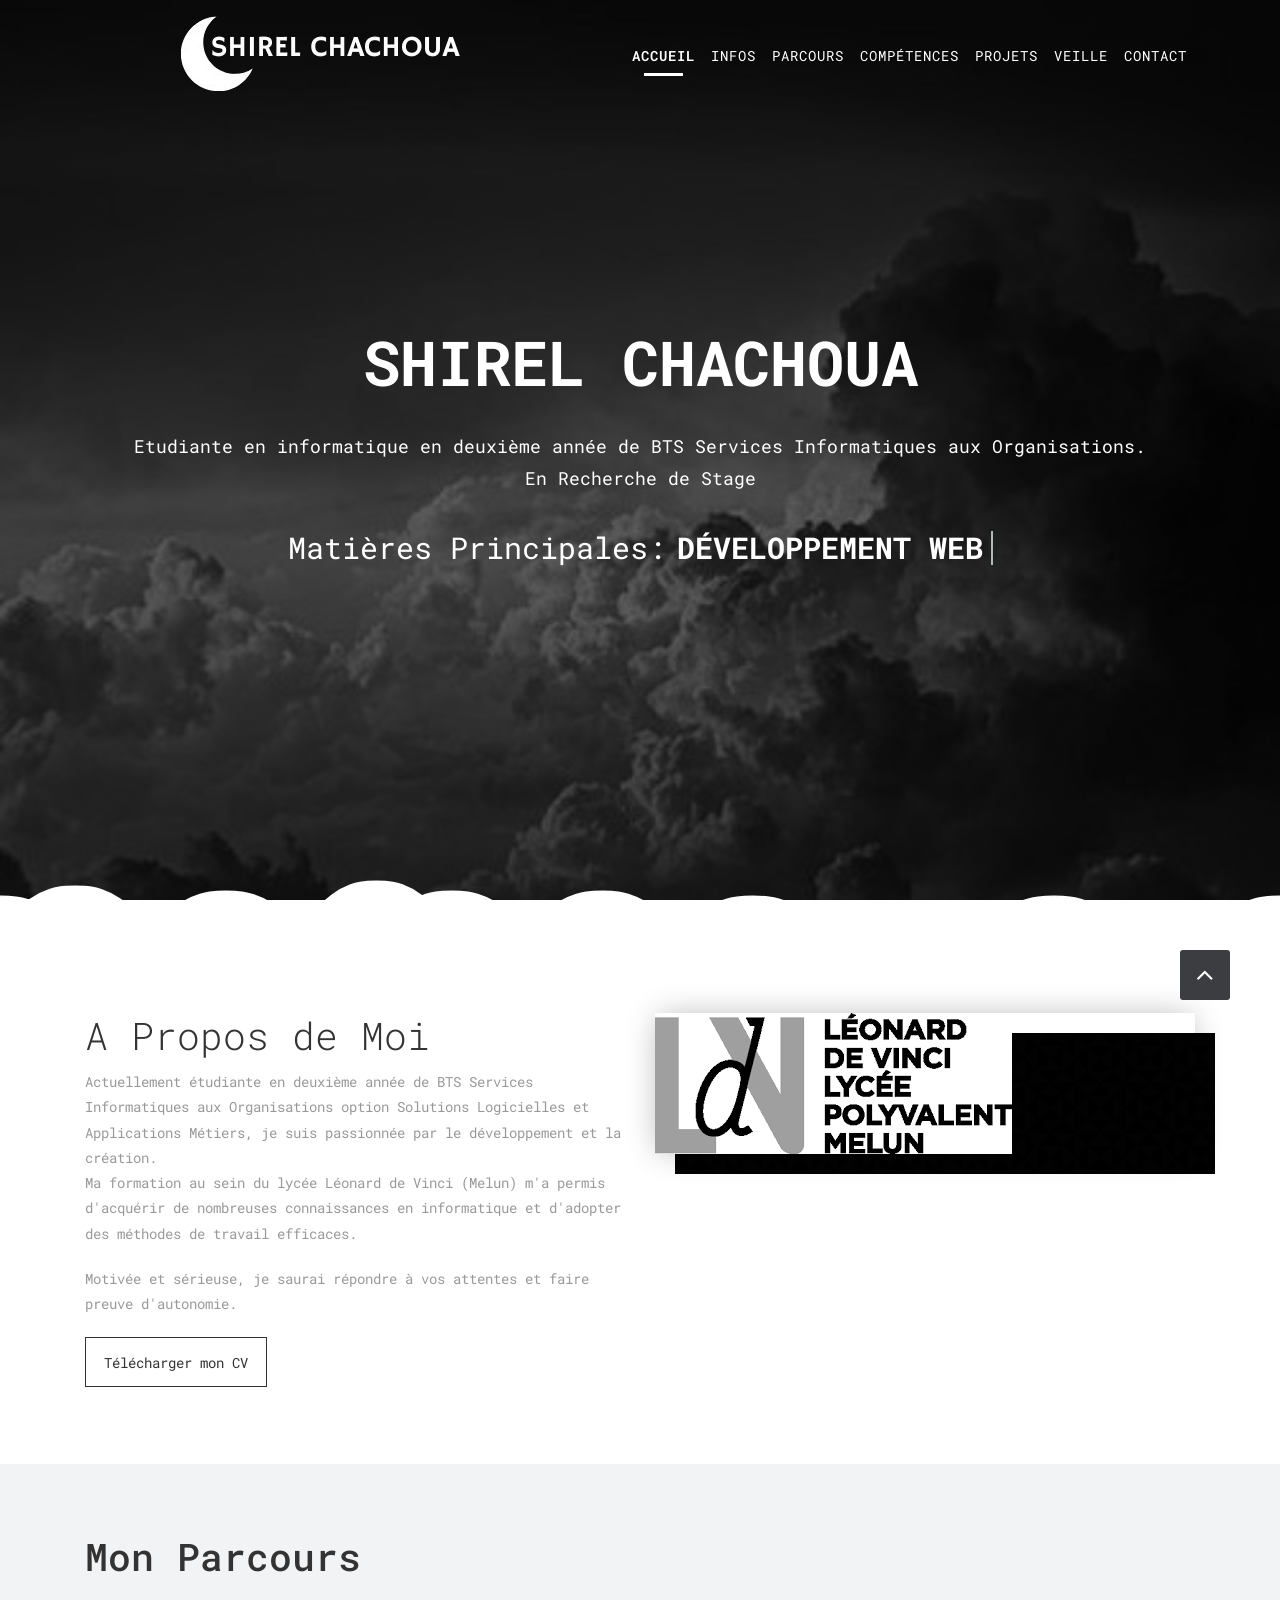
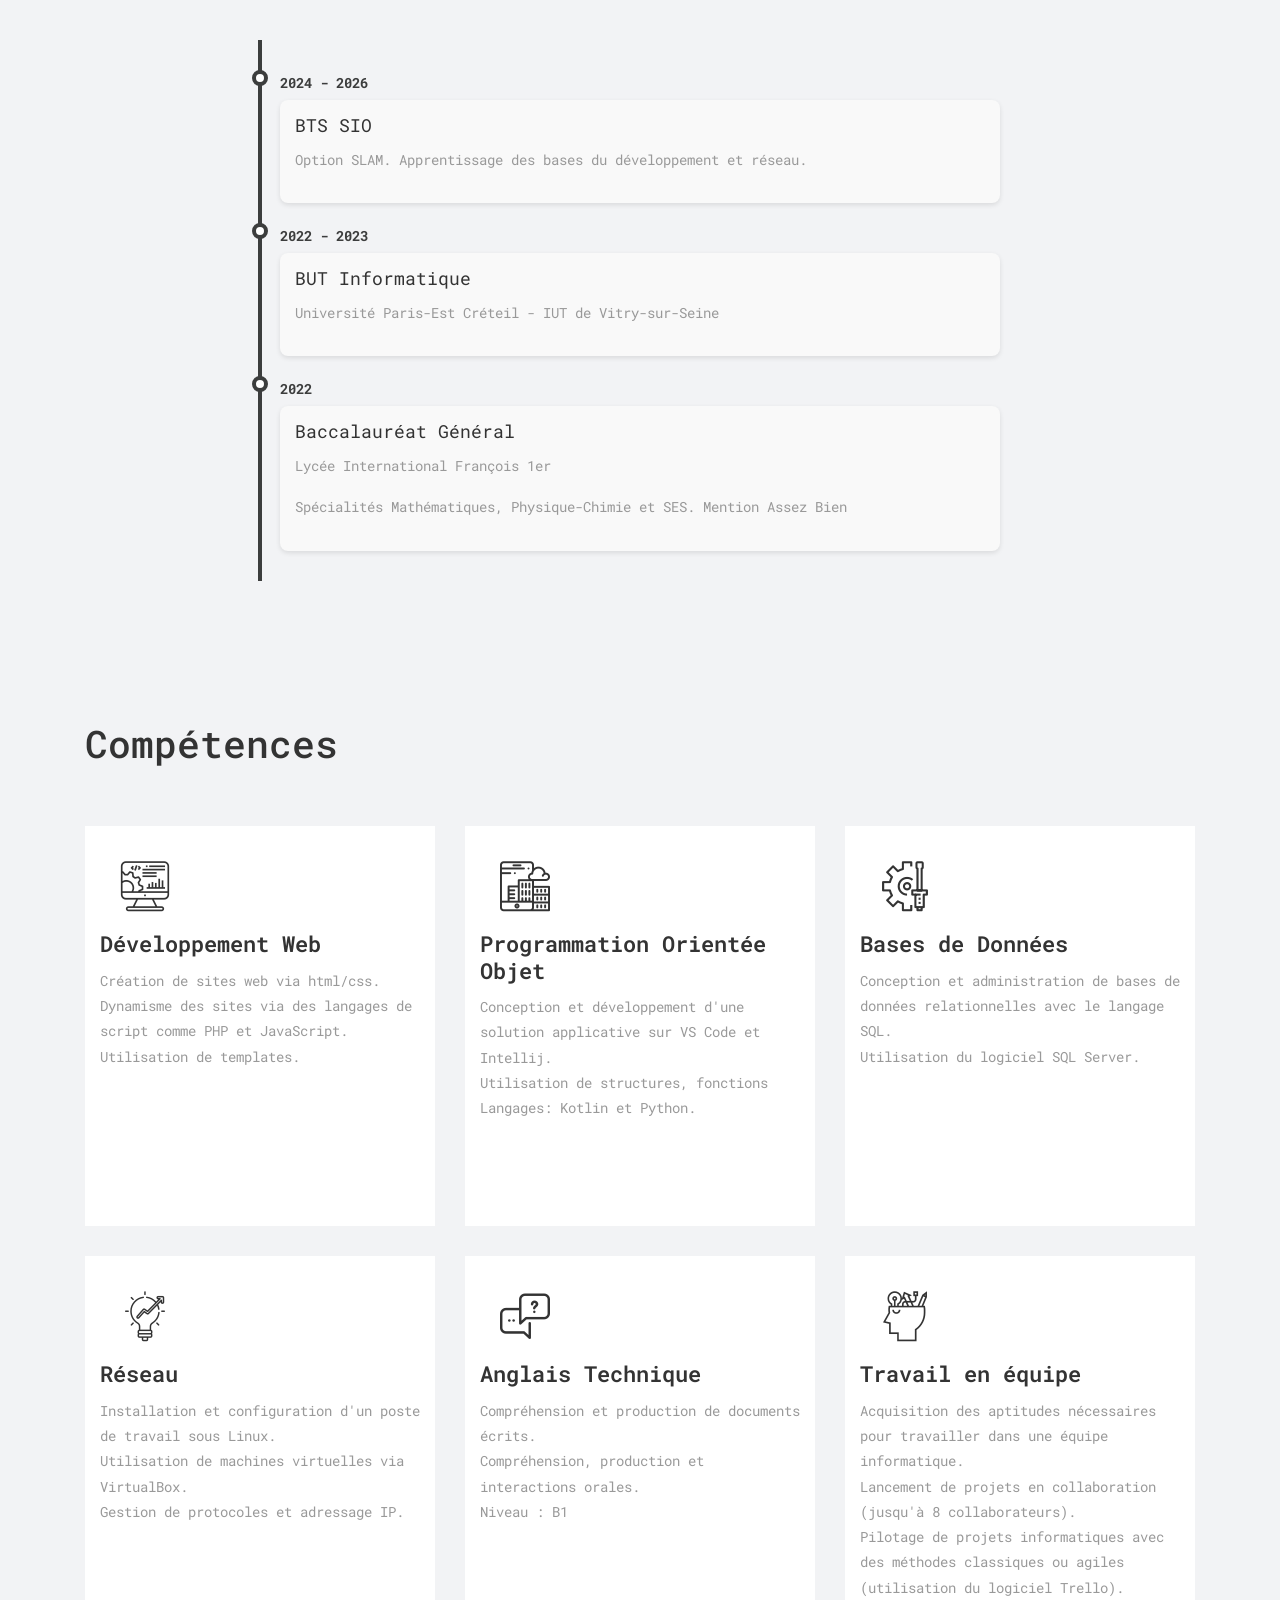
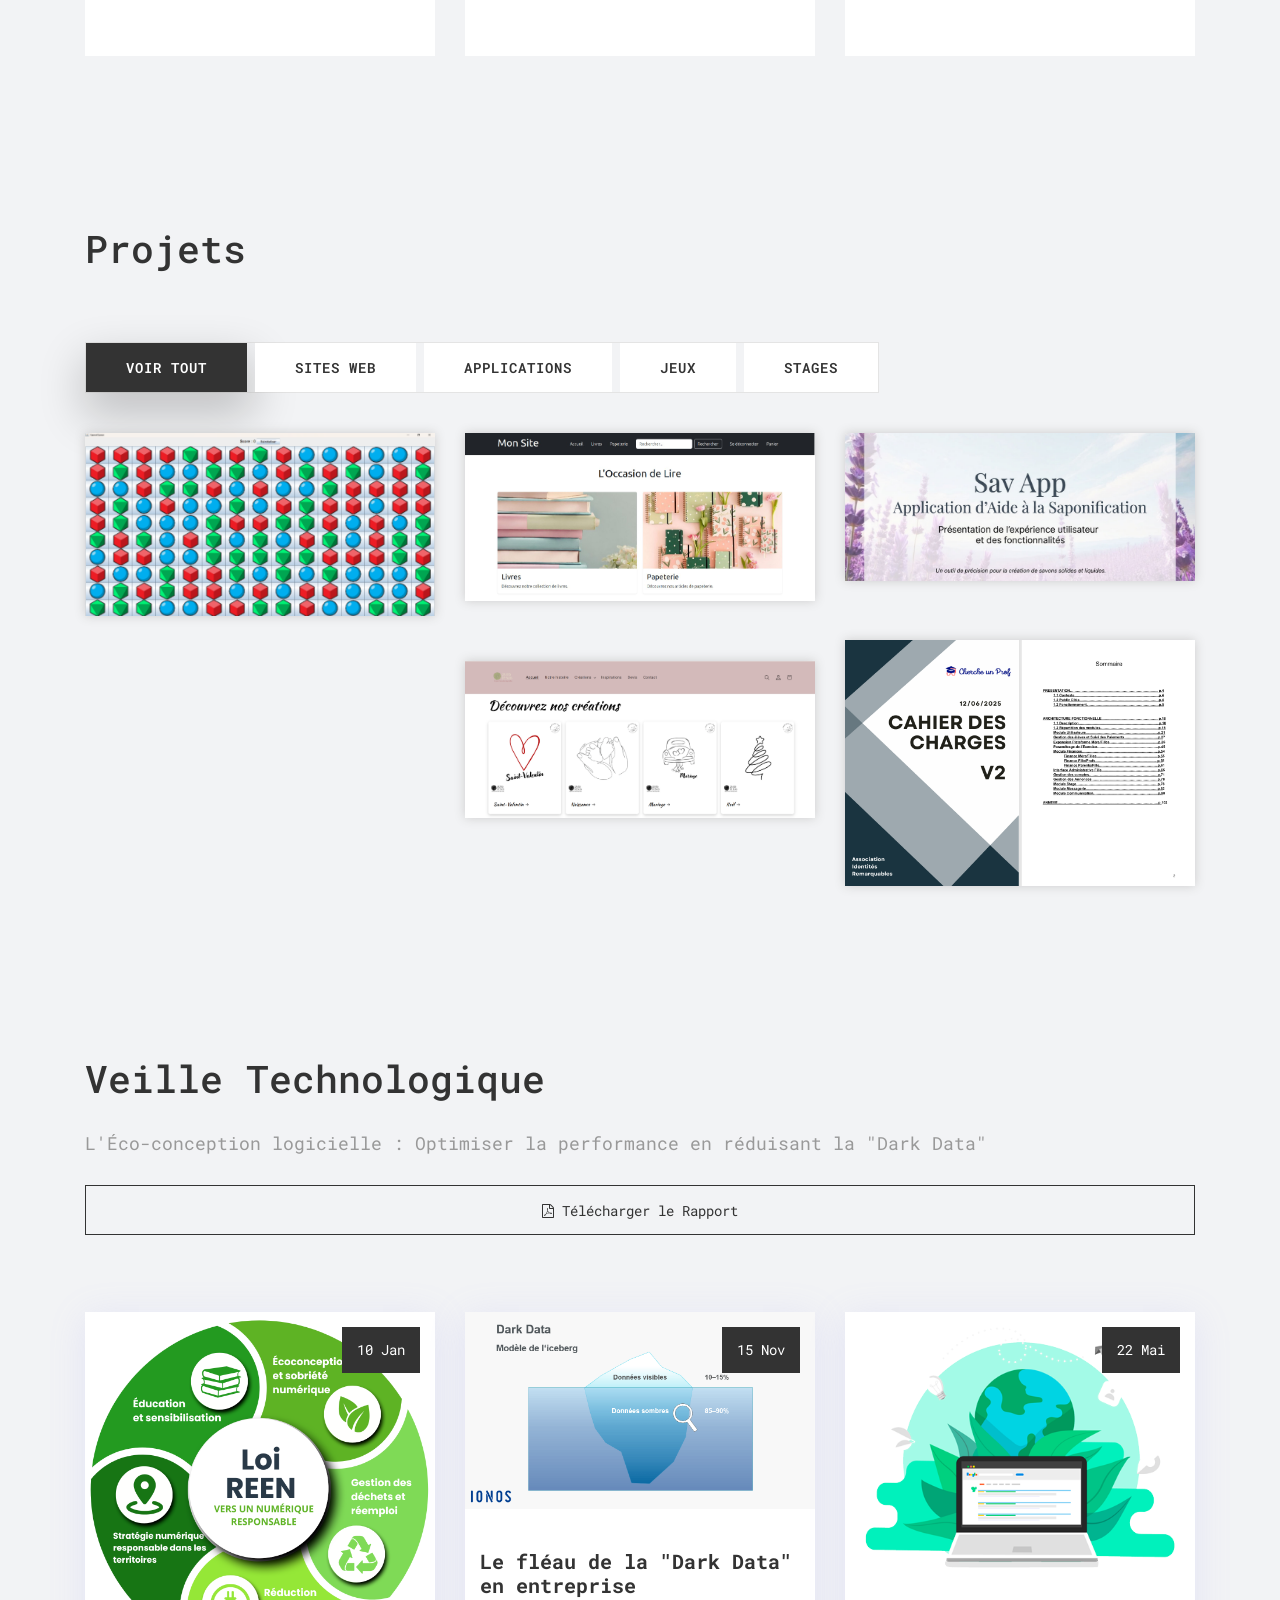
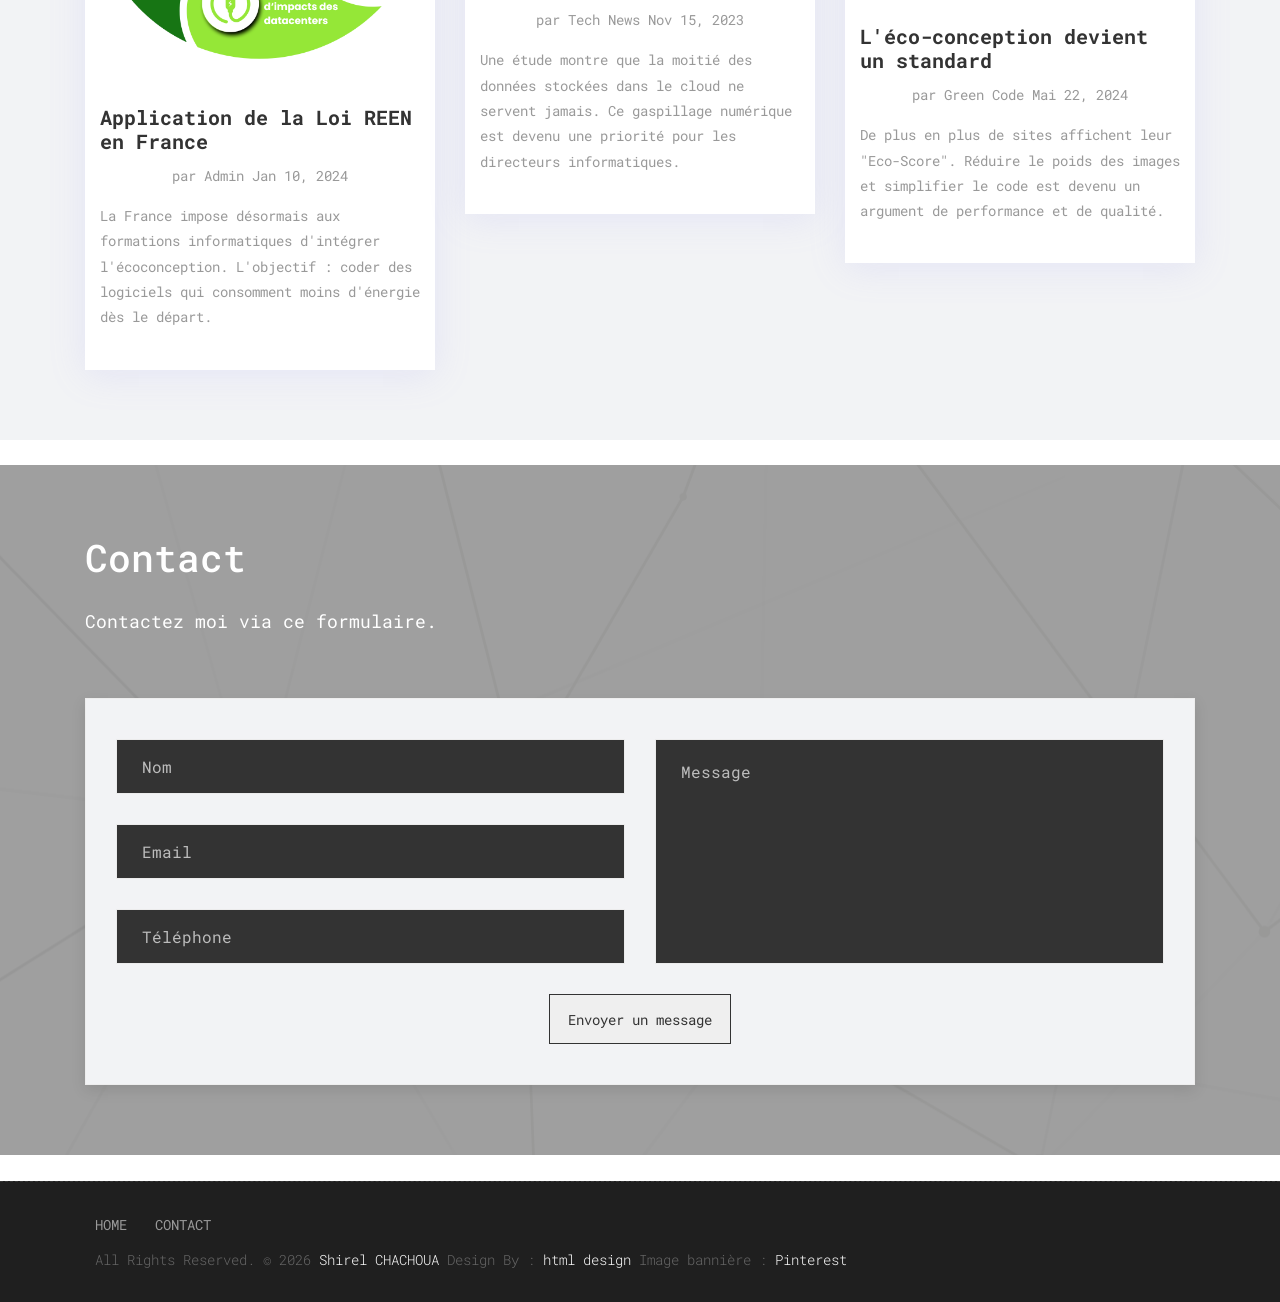
==== commit 9d6974e8: "finalisation - couleur hover btn à voir" ====
--- a/index.html
+++ b/index.html
@@ -289,7 +289,7 @@
 				<div class="col-md-4 col-sm-6 gallery-grid gal_a">
 					<div class="gallery-single fix">
 						<img src="uploads/ecommerce.png" class="img-fluid" alt="Image">
-						<a href="page-detail-ecommerce.html" class="img-overlay">
+						<a href="pages/page-detail-ecommerce.html" class="img-overlay">
 							<div class="hoverbutton">
 								<h3>L'Occasion de Lire</h3>
 								<p>Site e-commerce</p> 
@@ -301,7 +301,7 @@
 				<div class="col-md-4 col-sm-6 gallery-grid gal_a gal_b">
 					<div class="gallery-single fix">
 						<img src="uploads/SavApp.png" class="img-fluid" alt="Image">
-						<a href="page-detail-SavApp.html" class="img-overlay">
+						<a href="pages/page-detail-SavApp.html" class="img-overlay">
 							<div class="hoverbutton">
 								<h3>SavApp</h3>
 								<p>Application de dosage de savons</p> 
@@ -313,7 +313,7 @@
 				<div class="col-md-4 col-sm-6 gallery-grid gal_d">
 					<div class="gallery-single fix">
 						<img src="uploads/stageBTS1.png" class="img-fluid" alt="Image">
-						<a href="page-detail-stageBTS1.html" class="img-overlay">
+						<a href="pages/page-detail-stageBTS1.html" class="img-overlay">
 							<div class="hoverbutton">
 								<h3>Audit</h3>
 								<p>Rédaction d'un cahier des charges</p> 
@@ -325,7 +325,7 @@
 				<div class="col-md-4 col-sm-6 gallery-grid gal_a gal_d">
 					<div class="gallery-single fix">
 						<img src="uploads/stageBTS2.png" class="img-fluid" alt="Image">
-						<a href="page-detail-stageBTS2.html" class="img-overlay">
+						<a href="pages/page-detail-stageBTS2.html" class="img-overlay">
 							<div class="hoverbutton">
 								<h3>Site Grains de Bois</h3>
 								<p>Développement WordPress</p> 
@@ -341,15 +341,18 @@
 	<div id="blog" class="section lb">
 		<div class="container">
 			<div class="section-title text-left">
-                <h3>Veille Technologique</h3>
-                <p>L'Éco-conception logicielle : Optimiser la performance en réduisant la "Dark Data"</p>
-            </div><!-- end title -->
-			
-			<div class="row">
+				<h3>Veille Technologique</h3>
+				<p>L'Éco-conception logicielle : Optimiser la performance en réduisant la "Dark Data"</p><br>
+				<a href="../uploads/Veille_BTS_SIO.pdf" class="sim-btn btn-hover-new btn-block text-center" target="_blank" style="width: 100%; margin-bottom: 10px;">
+					<span><i class="fa fa-file-pdf-o"></i> Télécharger le Rapport</span>
+				</a>
+			</div><div class="row">
 				<div class="col-md-4 col-sm-6 col-lg-4">
 					<div class="post-box">
 						<div class="post-thumb">
-							<img src="uploads/loi-reen.png" class="img-fluid" alt="Loi REEN" />
+							<a href="https://www.legifrance.gouv.fr/jorf/id/JORFTEXT000044327272" target="_blank">
+								<img src="uploads/loi-reen.png" class="img-fluid" alt="Loi REEN" />
+							</a>
 							<div class="date">
 								<span>10</span>
 								<span>Jan</span>
@@ -369,7 +372,9 @@
 				<div class="col-md-4 col-sm-6 col-lg-4">
 					<div class="post-box">
 						<div class="post-thumb">
-							<img src="uploads/dark-data.png" class="img-fluid" alt="Dark Data" />
+							<a href="https://www.talend.com/fr/resources/dark-data/" target="_blank">
+								<img src="uploads/dark-data.png" class="img-fluid" alt="Dark Data" />
+							</a>
 							<div class="date">
 								<span>15</span>
 								<span>Nov</span>
@@ -389,7 +394,9 @@
 				<div class="col-md-4 col-sm-6 col-lg-4">
 					<div class="post-box">
 						<div class="post-thumb">
-							<img src="uploads/eco-index.png" class="img-fluid" alt="Eco-Index" />
+							<a href="https://www.ecoindex.fr/" target="_blank">
+								<img src="uploads/eco-index.png" class="img-fluid" alt="Eco-Index" />
+							</a>
 							<div class="date">
 								<span>22</span>
 								<span>Mai</span>
@@ -406,6 +413,8 @@
 					</div>
 				</div>
 			</div>
+		</div>
+	</div>
 
 
 
--- a/style.css
+++ b/style.css
@@ -2579,52 +2579,66 @@
 
 
 /*--------------------PAGES DETAILS PROJETS--------------*/
-/* Style de la frise par étapes */
 .step-container {
     display: flex;
     align-items: center;
-    justify-content: space-between;
+    justify-content: space-between; /* Aligne les éléments sur toute la largeur */
     margin-top: 30px;
-    flex-wrap: wrap; /* Pour le mobile */
+    gap: 5px; /* Réduit l'espace entre les éléments */
 }
 
 .step-box {
-    background: #fff;
-    border: 2px solid #ddd;
-    border-radius: 10px;
-    padding: 15px;
-    width: 20%;
-    min-height: 120px;
-    position: relative;
-    box-shadow: 0 4px 6px rgba(0,0,0,0.05);
+    background: #ffffff;
+    border: 1px solid #e1e1e1;
+    padding: 10px 5px; /* Moins de padding interne */
+    border-radius: 8px;
+    flex: 1; /* Force chaque boîte à prendre la même largeur égale */
+    min-width: 0; /* Évite que les boîtes ne débordent */
+    min-height: 110px;
+    box-shadow: 0 2px 5px rgba(0,0,0,0.05);
+}
+
+.step-box p {
+    font-size: 11px; /* Réduit la taille du texte pour que ça tienne */
+    line-height: 1.2;
+    margin: 0;
 }
 
 .step-number {
     font-weight: bold;
-    color: #3c3d3d; 
-    font-size: 1.2rem;
+    font-size: 1.1em; /* Un peu plus petit */
+    color: #3c3d3d;
     margin-bottom: 5px;
 }
 
 .step-arrow {
+    font-size: 14px; /* Flèches plus petites */
     color: #3c3d3d;
-    font-size: 24px;
-}
-
-.active-step {
-    border-color: #3c3d3d;
-    background-color: #fff9f0;
-}
-
-.hr-custom {
-    width: 50px;
-    border-top: 3px solid #3c3d3d;
-    margin: 20px auto;
-}
-
-/* Mobile : on empile les étapes */
-@media (max-width: 768px) {
+    flex-shrink: 0; /* Empêche la flèche de s'écraser */
+}
+
+/* Garde le responsive pour mobile (empilé) */
+@media (max-width: 991px) {
     .step-container { flex-direction: column; }
-    .step-box { width: 90%; margin-bottom: 10px; }
-    .step-arrow { transform: rotate(90deg); margin: 10px 0; }
+    .step-box { width: 100%; margin-bottom: 10px; }
+    .step-arrow { transform: rotate(90deg); margin: 5px 0; }
+}
+
+
+
+
+
+/* Supprime l'overlay noir uniquement dans la section Veille (ID #blog) */
+#blog .post-thumb::before {
+    display: none !important;
+}
+
+/* Optionnel : Ajoute un petit effet de zoom sur l'image pour montrer que c'est cliquable */
+#blog .post-thumb img {
+    transition: transform 0.3s ease;
+}
+
+#blog .post-thumb:hover img {
+    transform: scale(1.03);
+    cursor: pointer;
 }
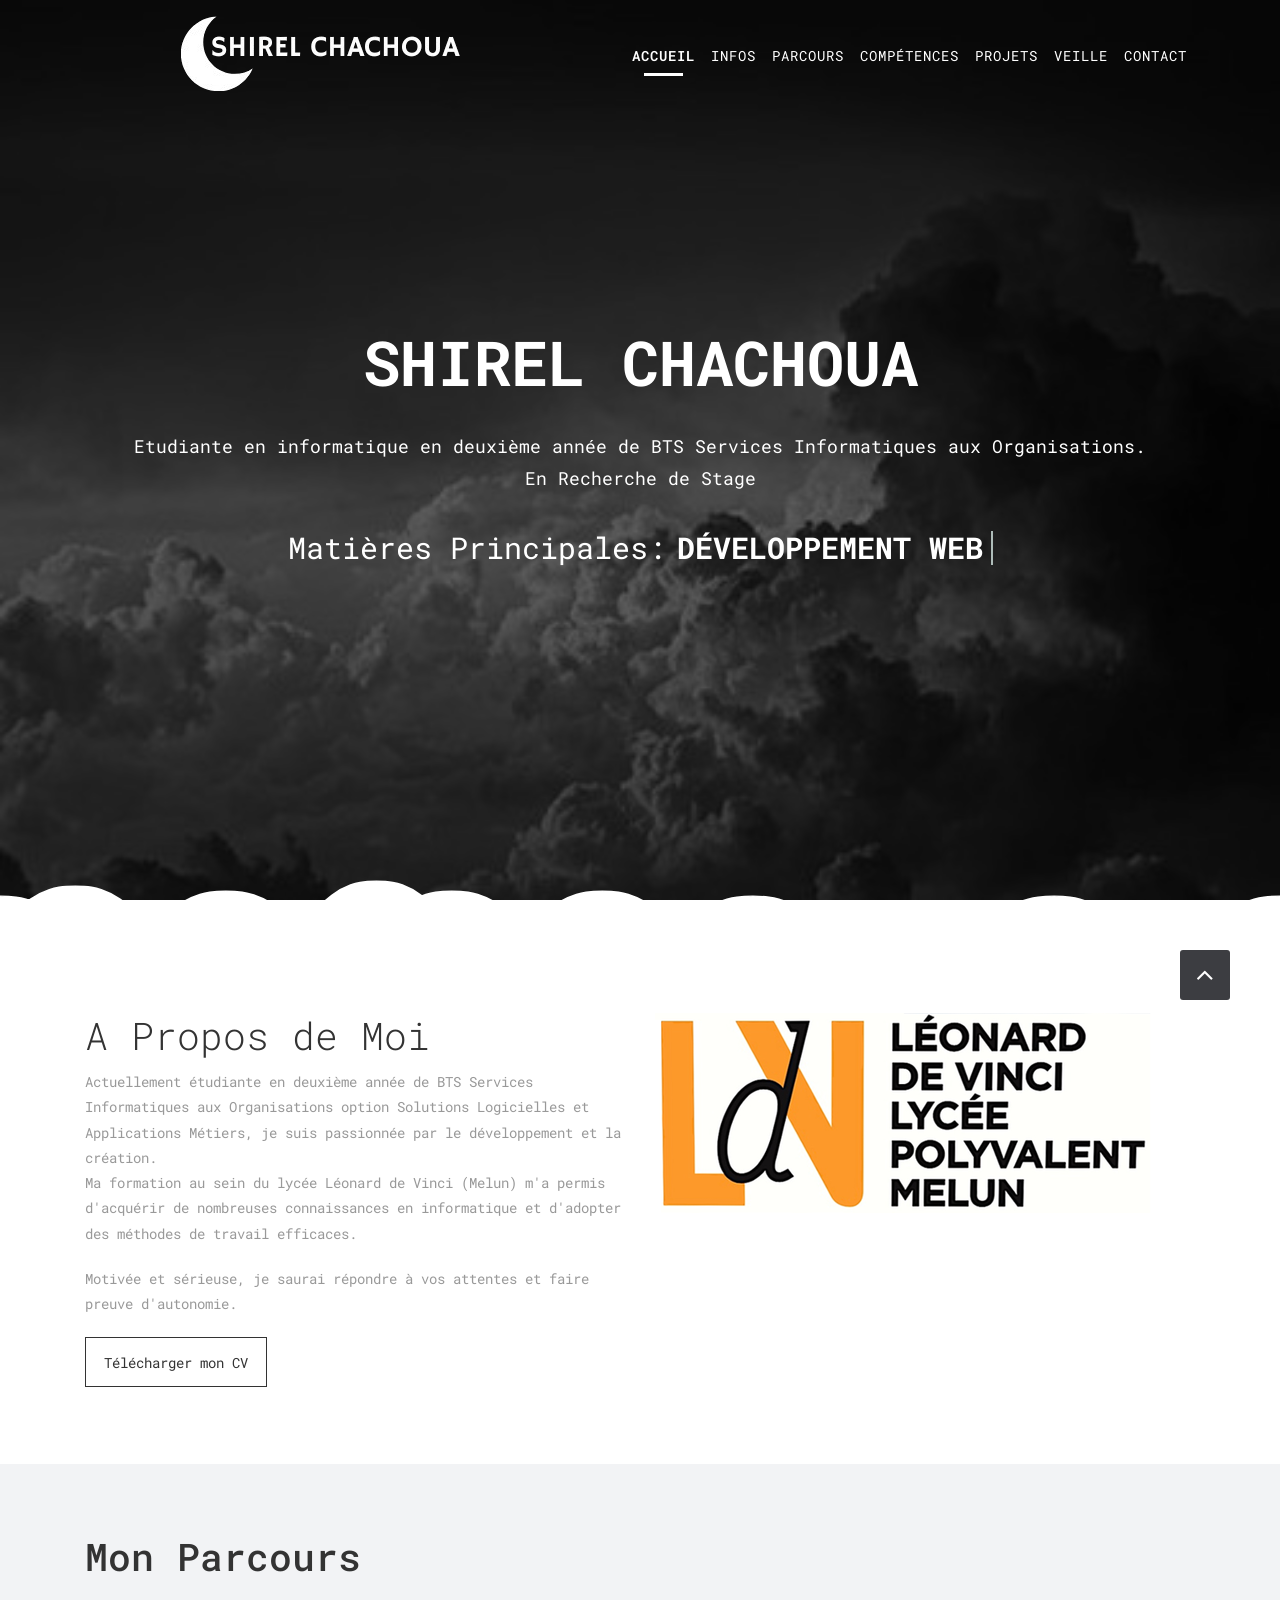
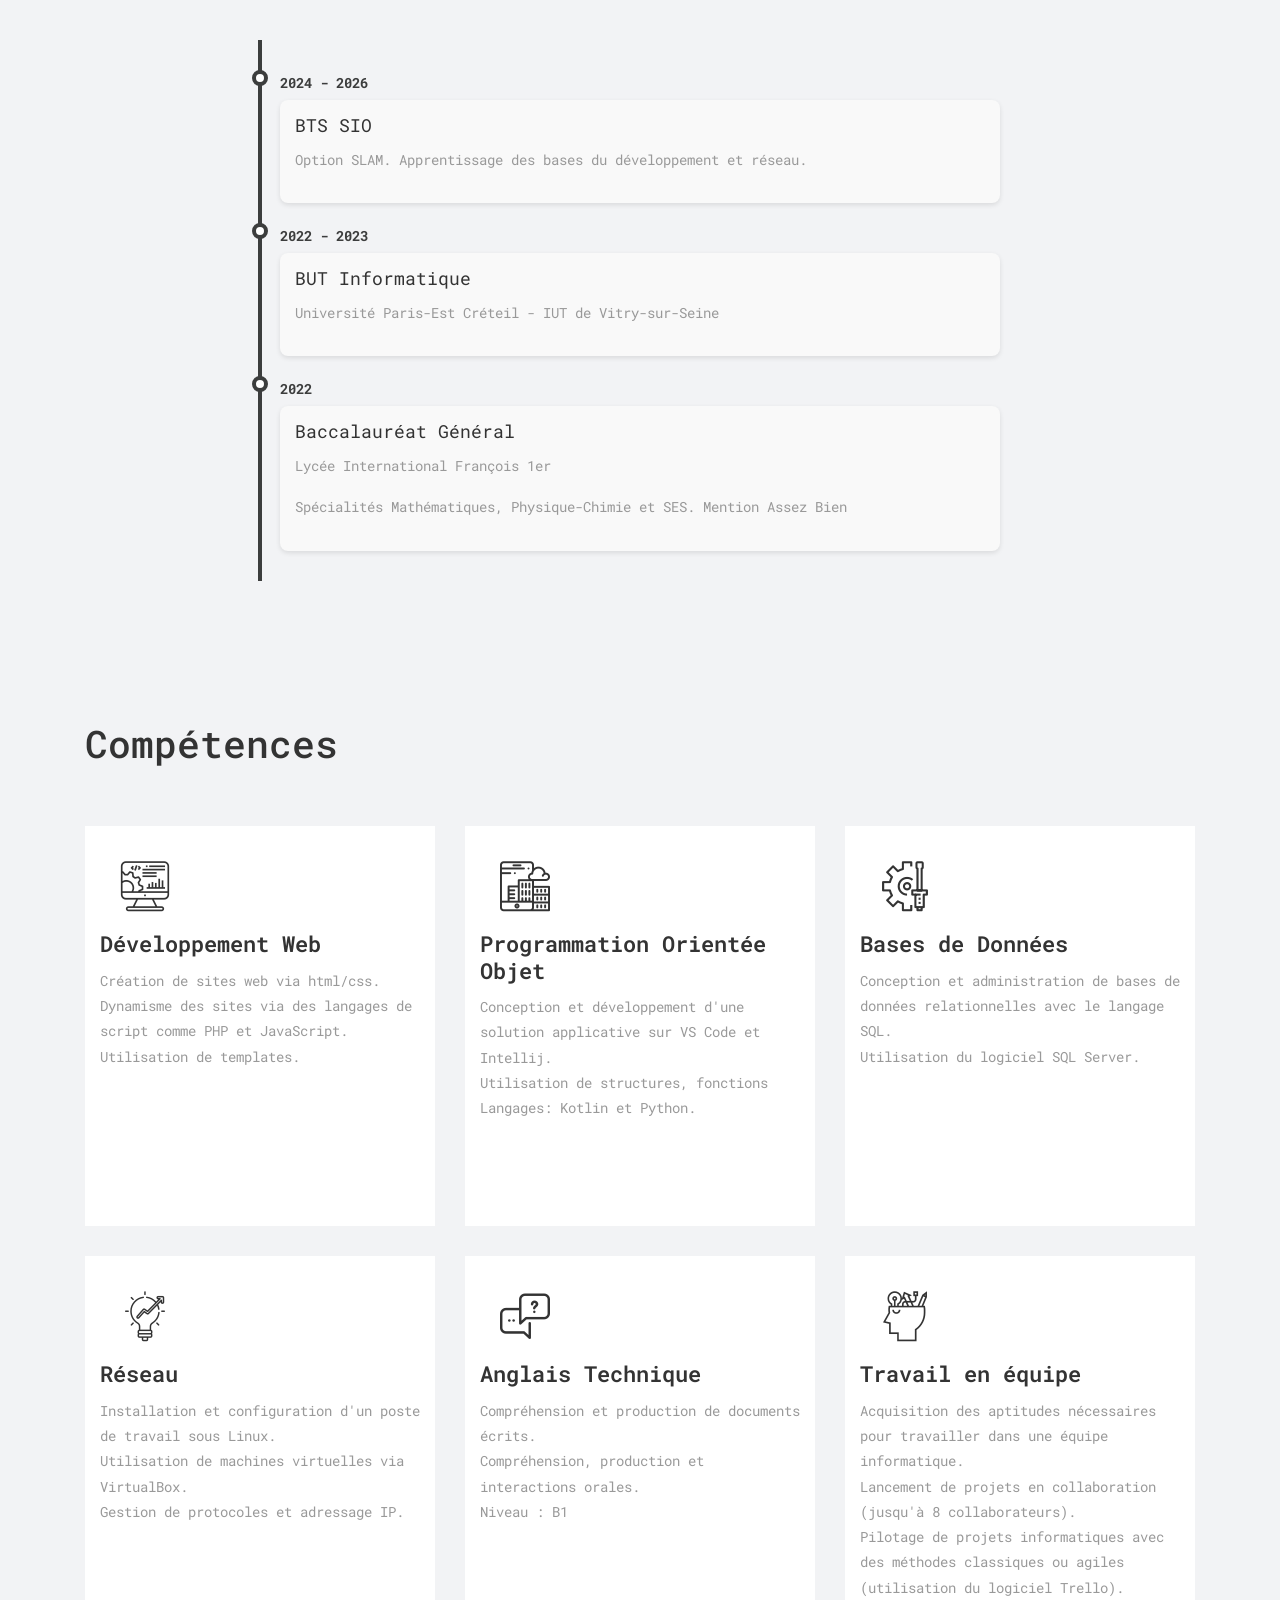
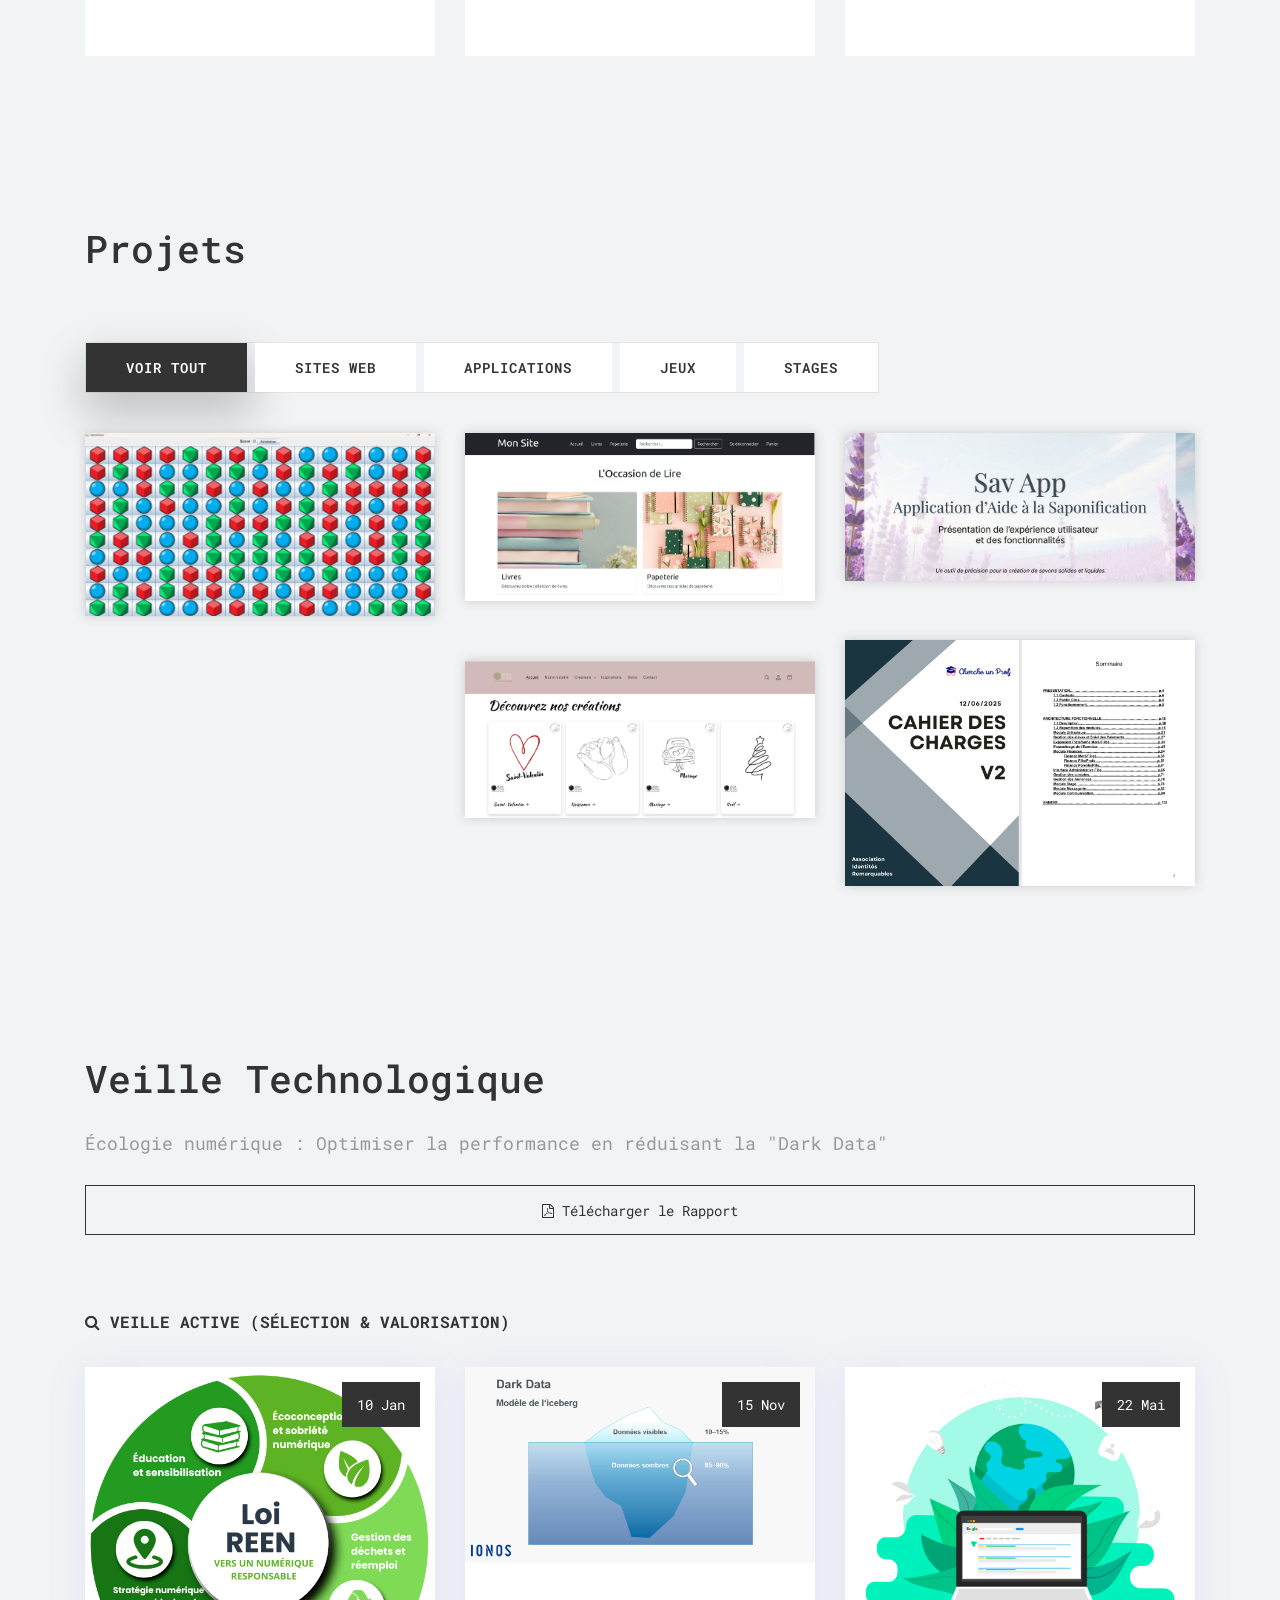
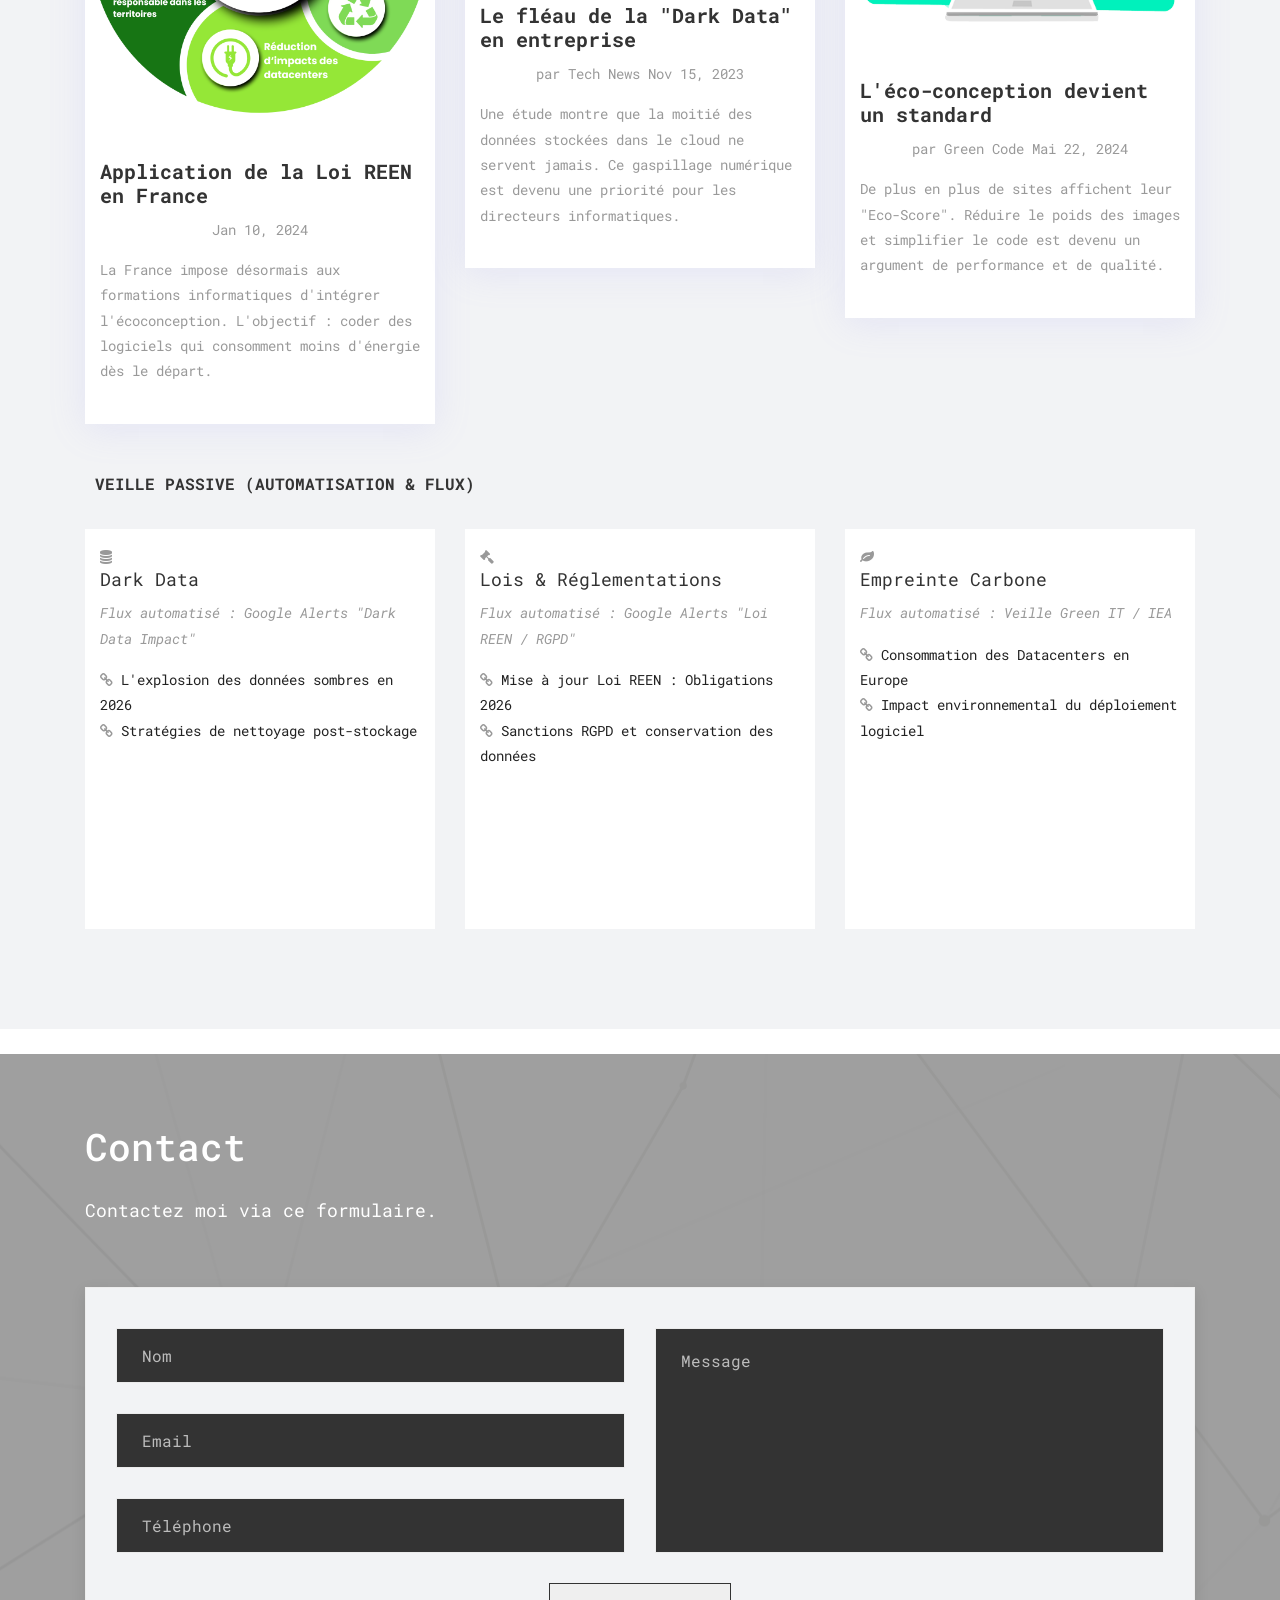
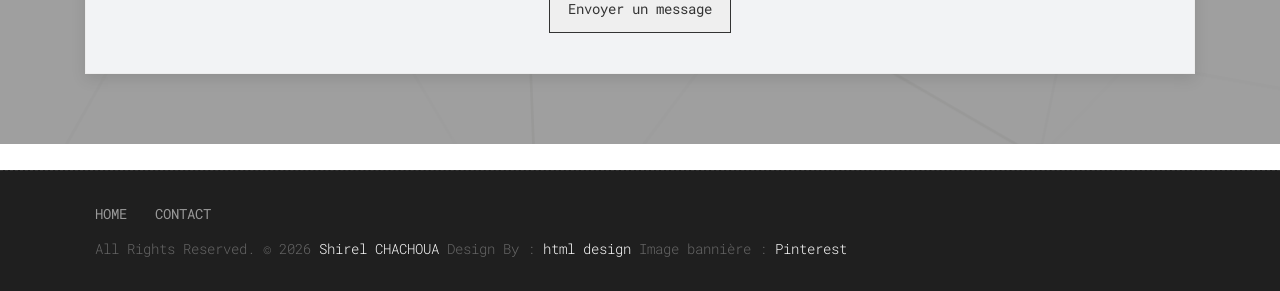
==== commit 77e50002: "Revoir veille" ====
--- a/index.html
+++ b/index.html
@@ -132,14 +132,12 @@
                         <p>Actuellement étudiante en deuxième année de BTS Services Informatiques aux Organisations option Solutions Logicielles et Applications Métiers, je suis passionnée par le développement et la création.<br>Ma formation au sein du lycée Léonard de Vinci (Melun) m'a permis d'acquérir de nombreuses connaissances en informatique et d'adopter des méthodes de travail efficaces.</p>
 						<p>Motivée et sérieuse, je saurai répondre à vos attentes et faire preuve d'autonomie.</p>
 
-                        <a href="uploads/CV_Chachoua.pdf" class="sim-btn btn-hover-new" data-text="Download CV"><span>Télécharger mon CV</span></a>
+                        <a href="uploads/CV_Chachoua.pdf" class="sim-btn btn-hover-new" data-text="Télécharger CV"><span>Télécharger mon CV</span></a>
                     </div><!-- end messagebox -->
                 </div><!-- end col -->
 
-                <div class="col-md-6">
-                    <div class="right-box-pro wow fadeIn">
-                        <img src="uploads/about_04.png" alt="" class="img-fluid img-rounded">
-                    </div><!-- end media -->
+                <div class="col-md-6">                   
+                        <img src="uploads/logo_ldv.png" alt="" class="img-fluid img-rounded">
                 </div><!-- end col -->
             </div><!-- end row -->
         </div><!-- end container -->
@@ -342,11 +340,19 @@
 		<div class="container">
 			<div class="section-title text-left">
 				<h3>Veille Technologique</h3>
-				<p>L'Éco-conception logicielle : Optimiser la performance en réduisant la "Dark Data"</p><br>
-				<a href="../uploads/Veille_BTS_SIO.pdf" class="sim-btn btn-hover-new btn-block text-center" target="_blank" style="width: 100%; margin-bottom: 10px;">
-					<span><i class="fa fa-file-pdf-o"></i> Télécharger le Rapport</span>
-				</a>
-			</div><div class="row">
+				<p>Écologie numérique : Optimiser la performance en réduisant la "Dark Data"</p><br>
+				<a href="uploads/Veille_BTS_SIO.pdf" class="sim-btn btn-hover-new" data-text="Télécharger le Rapport" target="_blank" style="width: 100%; margin-bottom: 10px;"><span><i class="fa fa-file-pdf-o"></i> Télécharger le Rapport</span></a>
+			</div>
+	
+			<div class="row">
+				<div class="col-md-12">
+					<h4 style="margin-bottom: 25px; color: #333333; font-weight: bold; text-transform: uppercase;">
+						<i class="fa fa-search"></i> Veille Active (Sélection & Valorisation)
+					</h4>
+				</div>
+			</div>
+	
+			<div class="row">
 				<div class="col-md-4 col-sm-6 col-lg-4">
 					<div class="post-box">
 						<div class="post-thumb">
@@ -361,7 +367,6 @@
 						<div class="post-info">
 							<h4>Application de la Loi REEN en France</h4>
 							<ul>
-								<li>par Admin</li>
 								<li>Jan 10, 2024</li>
 							</ul>
 							<p>La France impose désormais aux formations informatiques d'intégrer l'écoconception. L'objectif : coder des logiciels qui consomment moins d'énergie dès le départ.</p>
@@ -410,6 +415,54 @@
 							</ul>
 							<p>De plus en plus de sites affichent leur "Eco-Score". Réduire le poids des images et simplifier le code est devenu un argument de performance et de qualité.</p>
 						</div>
+					</div>
+				</div>
+			</div>
+	
+			<br><br>
+	
+			<div class="row">
+				<div class="col-md-12">
+					<h4 style="margin-bottom: 25px; color: #333333; font-weight: bold; text-transform: uppercase;">
+						<i class="fa fa-robot"></i> Veille Passive (Automatisation & Flux)
+					</h4>
+				</div>
+			</div>
+	
+			<div class="row">
+				<div class="col-md-4">
+					<div class="services-inner-box">
+						<div class="handler-icon"><i class="fa fa-database"></i></div>
+						<h3>Dark Data</h3>
+						<p><em>Flux automatisé : Google Alerts "Dark Data Impact"</em></p>
+						<ul class="list-unstyled text-left">
+							<li><i class="fa fa-link"></i> <a href="https://www.journaldunet.com/solutions/dsi/1510255-qu-est-ce-que-la-dark-data-et-comment-la-gerer/" target="_blank">L'explosion des données sombres en 2026</a></li>
+							<li><i class="fa fa-link"></i> <a href="https://www.lemagit.fr/conseil/Comment-le-nettoyage-des-donnees-sombres-reduit-l-empreinte-carbone" target="_blank">Stratégies de nettoyage post-stockage</a></li>
+						</ul>
+					</div>
+				</div>
+			
+				<div class="col-md-4">
+					<div class="services-inner-box">
+						<div class="handler-icon"><i class="fa fa-gavel"></i></div>
+						<h3>Lois & Réglementations</h3>
+						<p><em>Flux automatisé : Google Alerts "Loi REEN / RGPD"</em></p>
+						<ul class="list-unstyled text-left">
+							<li><i class="fa fa-link"></i> <a href="https://www.ecologie.gouv.fr/loi-reduction-lempreinte-environnementale-du-numerique-france" target="_blank">Mise à jour Loi REEN : Obligations 2026</a></li>
+							<li><i class="fa fa-link"></i> <a href="https://www.cnil.fr/fr/rgpd-et-duree-de-conservation-des-donnees" target="_blank">Sanctions RGPD et conservation des données</a></li>
+						</ul>
+					</div>
+				</div>
+			
+				<div class="col-md-4">
+					<div class="services-inner-box">
+						<div class="handler-icon"><i class="fa fa-leaf"></i></div>
+						<h3>Empreinte Carbone</h3>
+						<p><em>Flux automatisé : Veille Green IT / IEA</em></p>
+						<ul class="list-unstyled text-left">
+							<li><i class="fa fa-link"></i> <a href="https://expertises.ademe.fr/economie-circulaire/consommation-durable/le-numerique" target="_blank">Consommation des Datacenters en Europe</a></li>
+							<li><i class="fa fa-link"></i> <a href="https://www.greenit.fr/" target="_blank">Impact environnemental du déploiement logiciel</a></li>
+						</ul>
 					</div>
 				</div>
 			</div>
@@ -469,7 +522,7 @@
                 <div class="footer-left">
                     <p class="footer-links">
                         <a href="#">Home</a>
-                        <a href="contact.html">Contact</a>
+                        <a href="#contact">Contact</a>
                     </p>
                     <p class="footer-company-name">All Rights Reserved. &copy; 2026 <a href="#">Shirel CHACHOUA</a> Design By : 
                     <a href="https://html.design/">html design</a> Image bannière : <a href="https://fr.pinterest.com/pin/413697915784711472/">Pinterest</a></p>
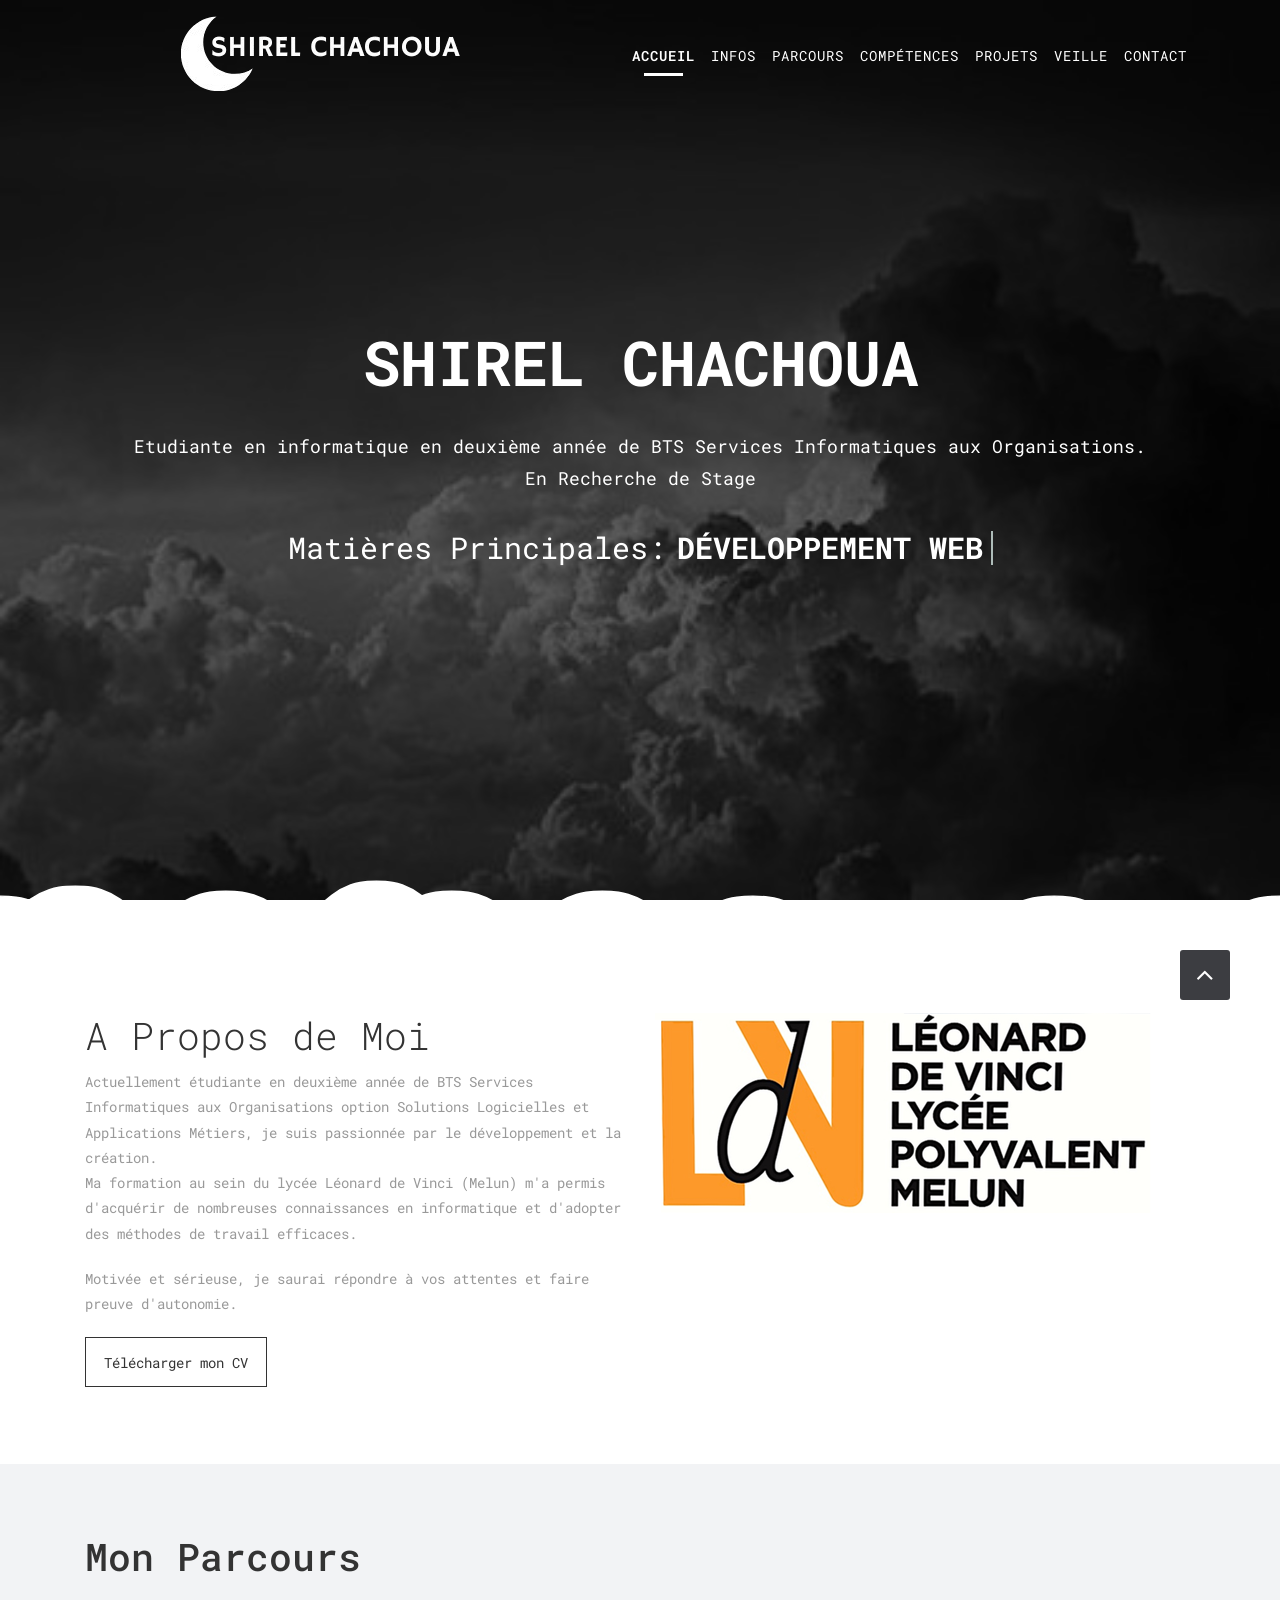
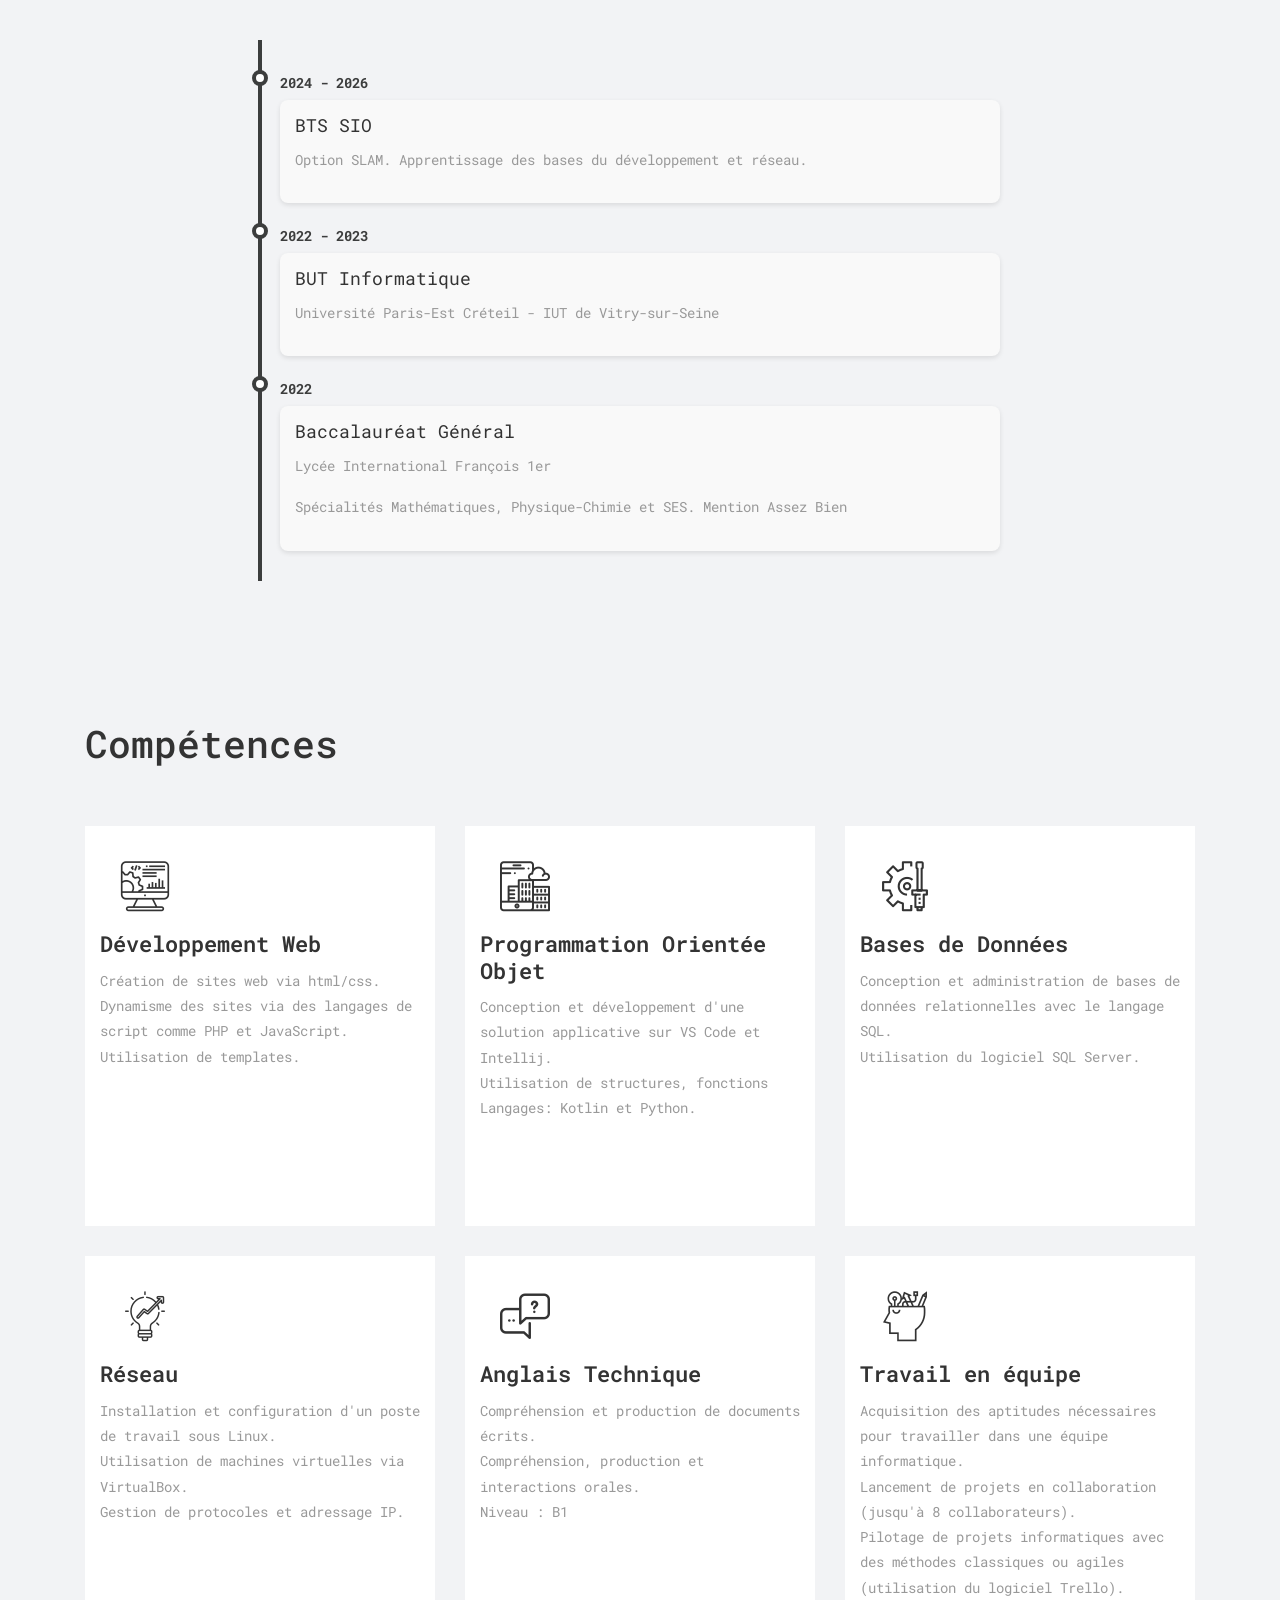
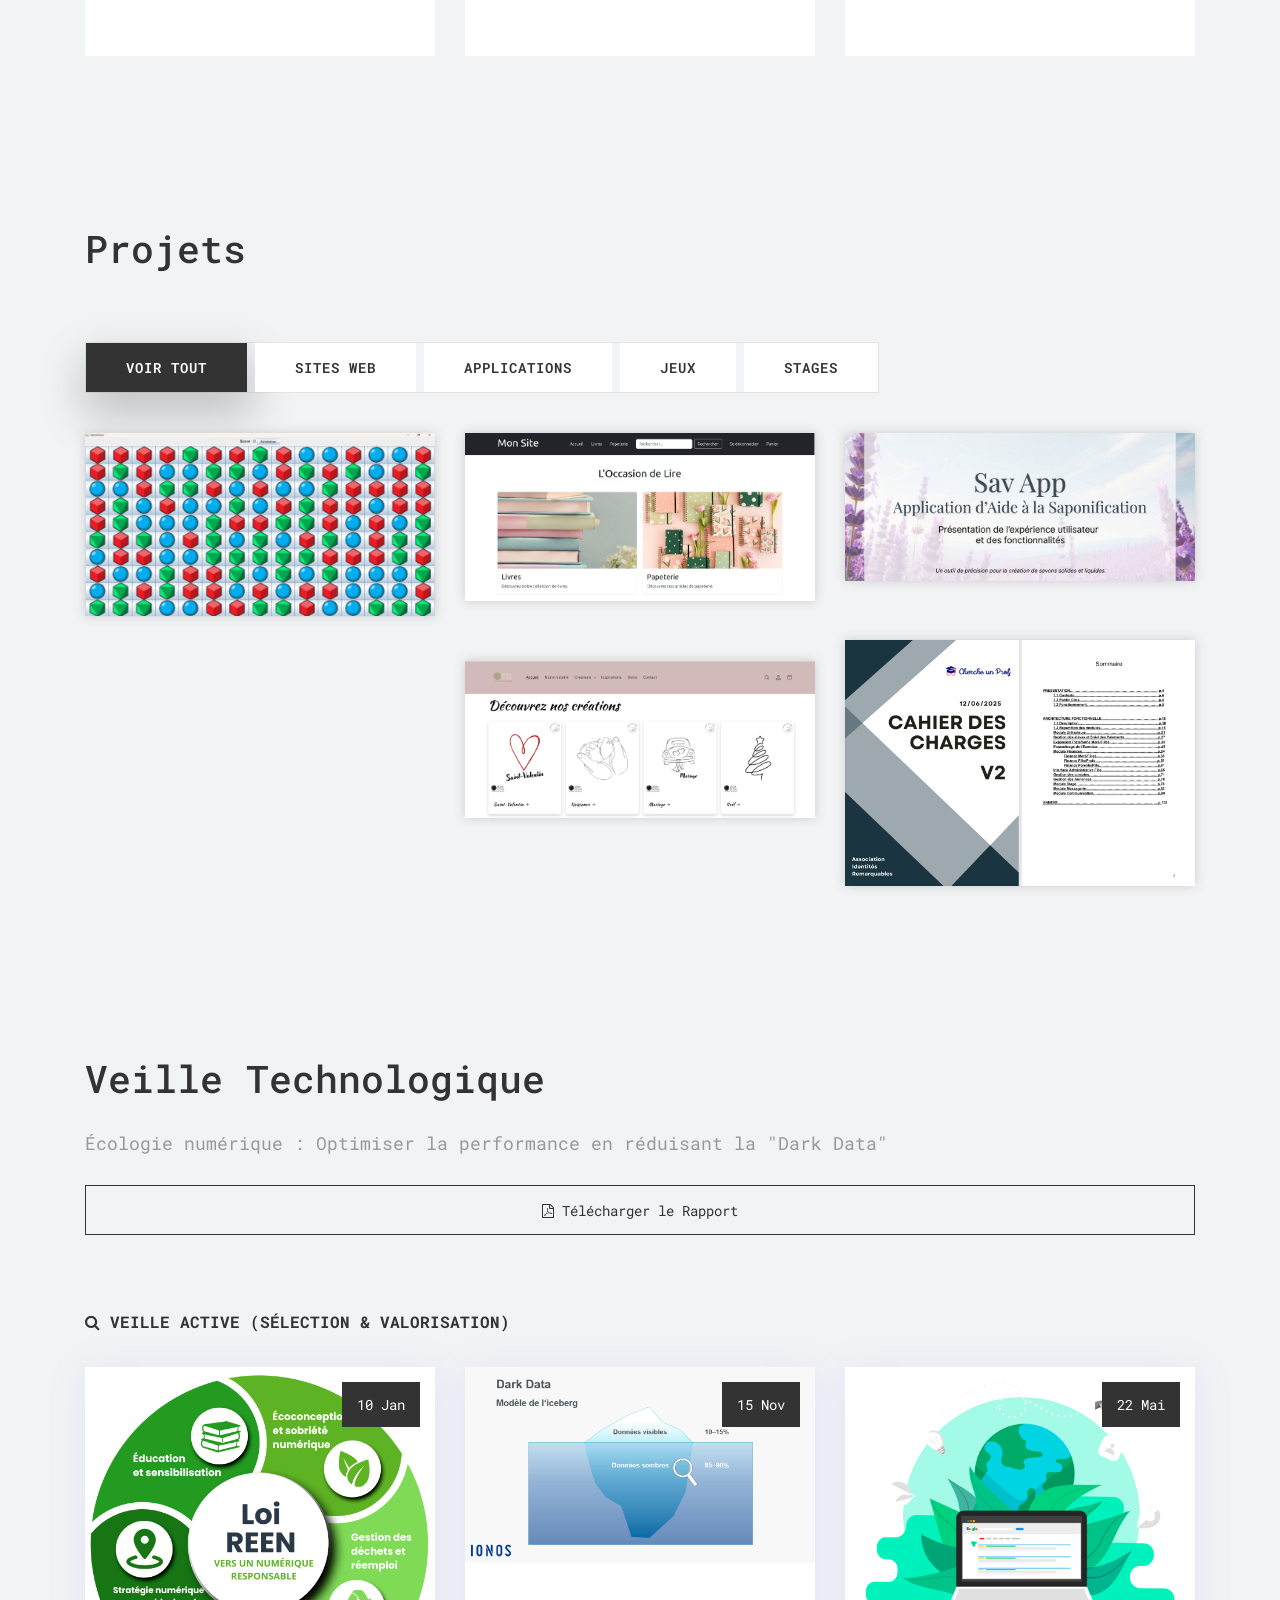
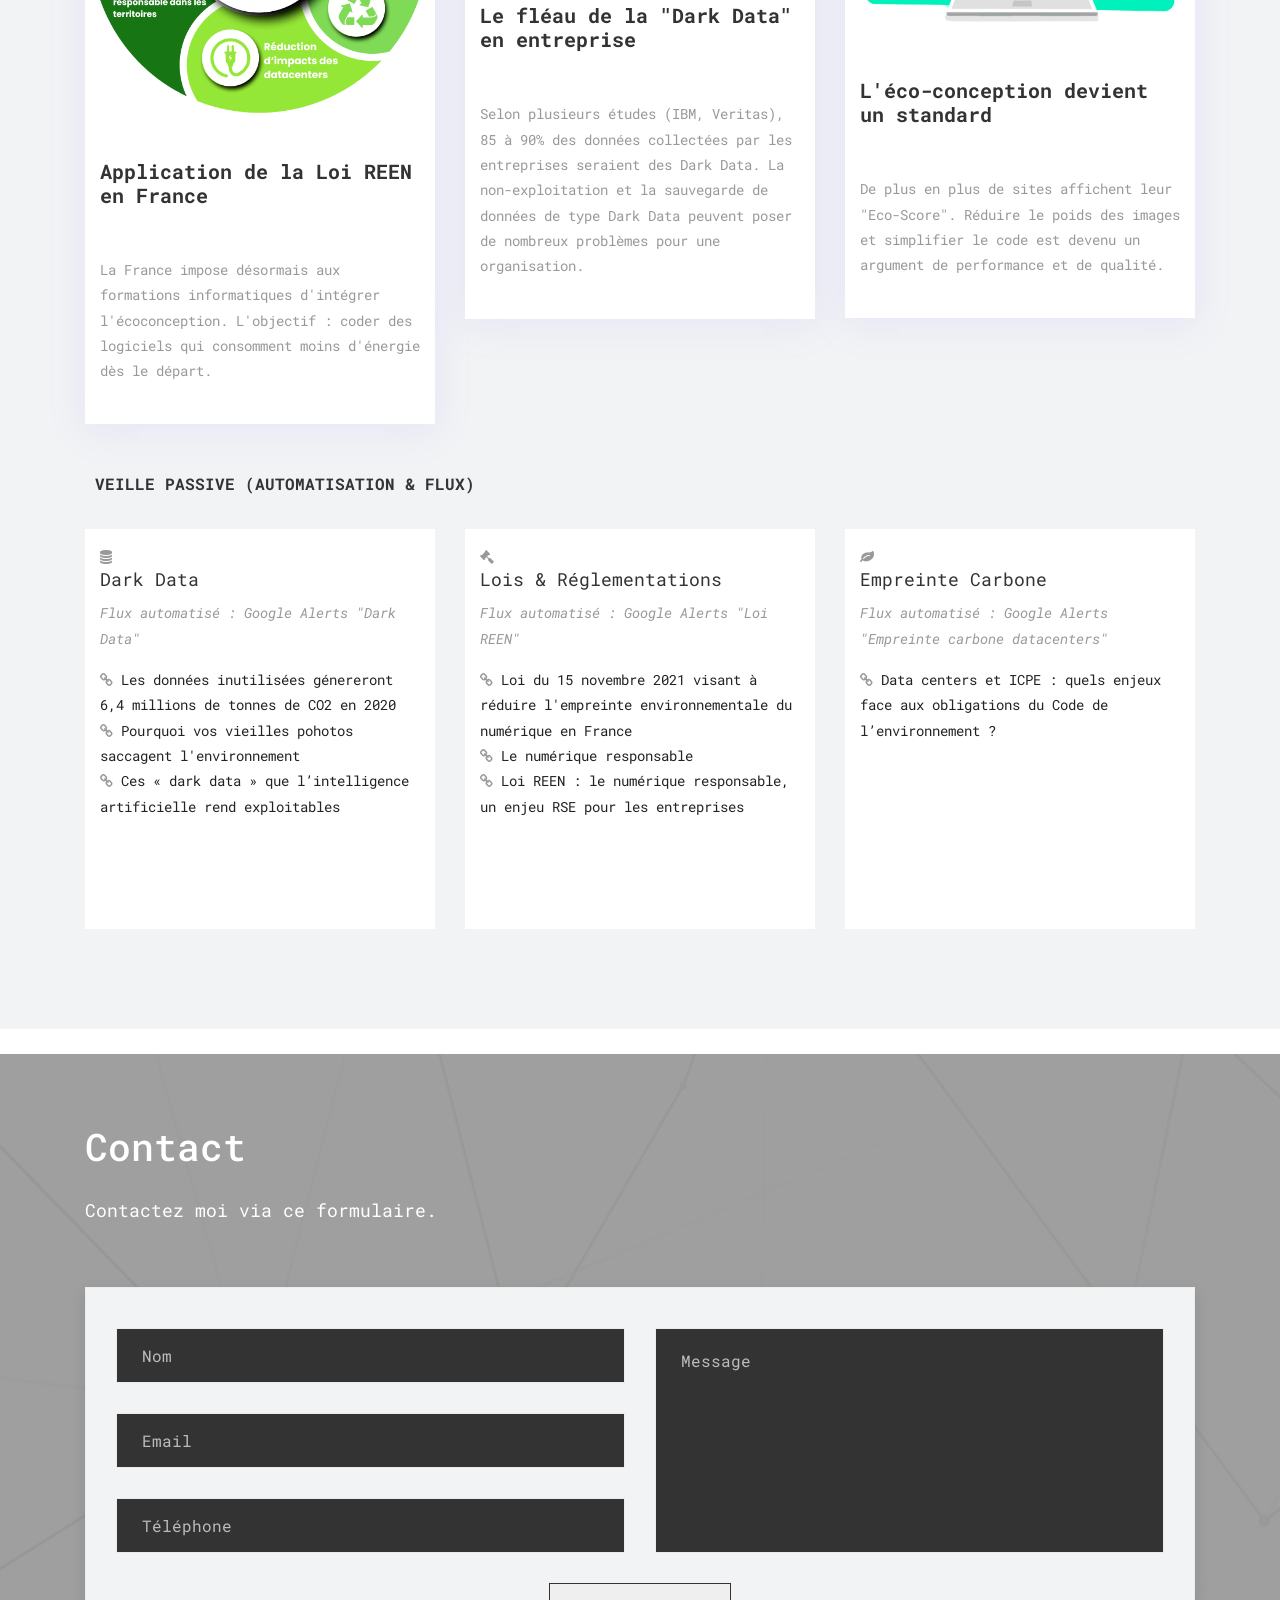
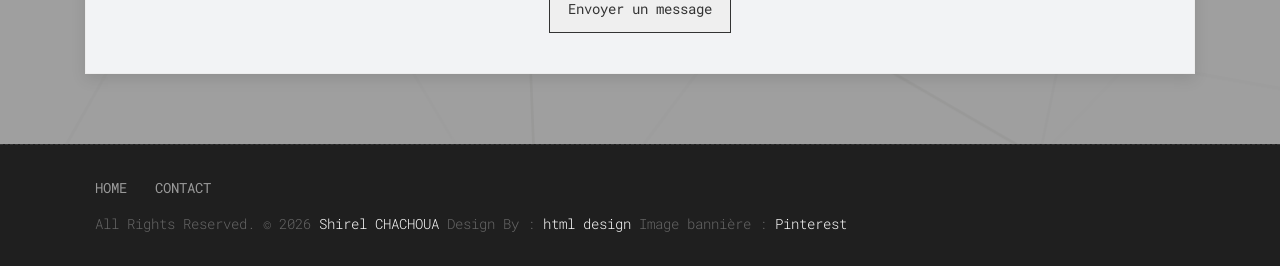
==== commit 8d618e51: "liens veille techno" ====
--- a/index.html
+++ b/index.html
@@ -367,7 +367,7 @@
 						<div class="post-info">
 							<h4>Application de la Loi REEN en France</h4>
 							<ul>
-								<li>Jan 10, 2024</li>
+								<li></li>
 							</ul>
 							<p>La France impose désormais aux formations informatiques d'intégrer l'écoconception. L'objectif : coder des logiciels qui consomment moins d'énergie dès le départ.</p>
 						</div>
@@ -388,10 +388,9 @@
 						<div class="post-info">
 							<h4>Le fléau de la "Dark Data" en entreprise</h4>
 							<ul>
-								<li>par Tech News</li>
-								<li>Nov 15, 2023</li>
+								<li></li>
 							</ul>
-							<p>Une étude montre que la moitié des données stockées dans le cloud ne servent jamais. Ce gaspillage numérique est devenu une priorité pour les directeurs informatiques.</p>
+							<p>Selon plusieurs études (IBM, Veritas), 85 à 90% des données collectées par les entreprises seraient des Dark Data. La non-exploitation et la sauvegarde de données de type Dark Data peuvent poser de nombreux problèmes pour une organisation.</p>
 						</div>
 					</div>
 				</div>
@@ -410,8 +409,7 @@
 						<div class="post-info">
 							<h4>L'éco-conception devient un standard</h4>
 							<ul>
-								<li>par Green Code</li>
-								<li>Mai 22, 2024</li>
+								<li></li>
 							</ul>
 							<p>De plus en plus de sites affichent leur "Eco-Score". Réduire le poids des images et simplifier le code est devenu un argument de performance et de qualité.</p>
 						</div>
@@ -434,10 +432,11 @@
 					<div class="services-inner-box">
 						<div class="handler-icon"><i class="fa fa-database"></i></div>
 						<h3>Dark Data</h3>
-						<p><em>Flux automatisé : Google Alerts "Dark Data Impact"</em></p>
+						<p><em>Flux automatisé : Google Alerts "Dark Data"</em></p>
 						<ul class="list-unstyled text-left">
-							<li><i class="fa fa-link"></i> <a href="https://www.journaldunet.com/solutions/dsi/1510255-qu-est-ce-que-la-dark-data-et-comment-la-gerer/" target="_blank">L'explosion des données sombres en 2026</a></li>
-							<li><i class="fa fa-link"></i> <a href="https://www.lemagit.fr/conseil/Comment-le-nettoyage-des-donnees-sombres-reduit-l-empreinte-carbone" target="_blank">Stratégies de nettoyage post-stockage</a></li>
+							<li><i class="fa fa-link"></i> <a href="https://www.lemondeinformatique.fr/actualites/lire-les-donnees-inutilisees-genereront-6-4-millions-de-tonnes-de-co2-en-2020-78915.html" target="_blank">Les données inutilisées génereront 6,4 millions de tonnes de CO2 en 2020</a></li>
+							<li><i class="fa fa-link"></i> <a href="https://www.cnetfrance.fr/news/dark-data-pourquoi-vos-vieilles-photos-saccagent-l-environnement-39903897.htm" target="_blank">Pourquoi vos vieilles pohotos saccagent l'environnement</a></li>
+							<li><i class="fa fa-link"></i> <a href="https://usbeketrica.com/fr/article/le-b-a-ba-des-dark-analytics" target="_blank">Ces « dark data » que l’intelligence artificielle rend exploitables</a></li>
 						</ul>
 					</div>
 				</div>
@@ -446,10 +445,11 @@
 					<div class="services-inner-box">
 						<div class="handler-icon"><i class="fa fa-gavel"></i></div>
 						<h3>Lois & Réglementations</h3>
-						<p><em>Flux automatisé : Google Alerts "Loi REEN / RGPD"</em></p>
+						<p><em>Flux automatisé : Google Alerts "Loi REEN"</em></p>
 						<ul class="list-unstyled text-left">
-							<li><i class="fa fa-link"></i> <a href="https://www.ecologie.gouv.fr/loi-reduction-lempreinte-environnementale-du-numerique-france" target="_blank">Mise à jour Loi REEN : Obligations 2026</a></li>
-							<li><i class="fa fa-link"></i> <a href="https://www.cnil.fr/fr/rgpd-et-duree-de-conservation-des-donnees" target="_blank">Sanctions RGPD et conservation des données</a></li>
+							<li><i class="fa fa-link"></i> <a href="https://www.vie-publique.fr/loi/278056-loi-15-novembre2021-reen-reduire-empreinte-environnementale-du-numerique" target="_blank">Loi du 15 novembre 2021 visant à réduire l'empreinte environnementale du numérique en France</a></li>
+							<li><i class="fa fa-link"></i> <a href="https://www.ecologie.gouv.fr/politiques-publiques/numerique-responsable" target="_blank">Le numérique responsable</a></li>
+							<li><i class="fa fa-link"></i> <a href="https://bigmedia.bpifrance.fr/nos-dossiers/loi-reen-le-numerique-responsable-un-enjeu-rse-pour-les-entreprises" target="_blank">Loi REEN : le numérique responsable, un enjeu RSE pour les entreprises</a></li>
 						</ul>
 					</div>
 				</div>
@@ -458,10 +458,9 @@
 					<div class="services-inner-box">
 						<div class="handler-icon"><i class="fa fa-leaf"></i></div>
 						<h3>Empreinte Carbone</h3>
-						<p><em>Flux automatisé : Veille Green IT / IEA</em></p>
+						<p><em>Flux automatisé : Google Alerts "Empreinte carbone datacenters"</em></p>
 						<ul class="list-unstyled text-left">
-							<li><i class="fa fa-link"></i> <a href="https://expertises.ademe.fr/economie-circulaire/consommation-durable/le-numerique" target="_blank">Consommation des Datacenters en Europe</a></li>
-							<li><i class="fa fa-link"></i> <a href="https://www.greenit.fr/" target="_blank">Impact environnemental du déploiement logiciel</a></li>
+							<li><i class="fa fa-link"></i> <a href="https://dcmag.fr/data-centers-et-icpe-quels-enjeux-face-aux-obligations-du-code-de-lenvironnement/" target="_blank">Data centers et ICPE : quels enjeux face aux obligations du Code de l’environnement ?</a></li>
 						</ul>
 					</div>
 				</div>
@@ -514,7 +513,7 @@
                         </div>
                     </div>
                 </div>
-            </div> </div> <br> 
+            </div> </div> 
 			
 		<div class="copyrights">
         <div class="container">
